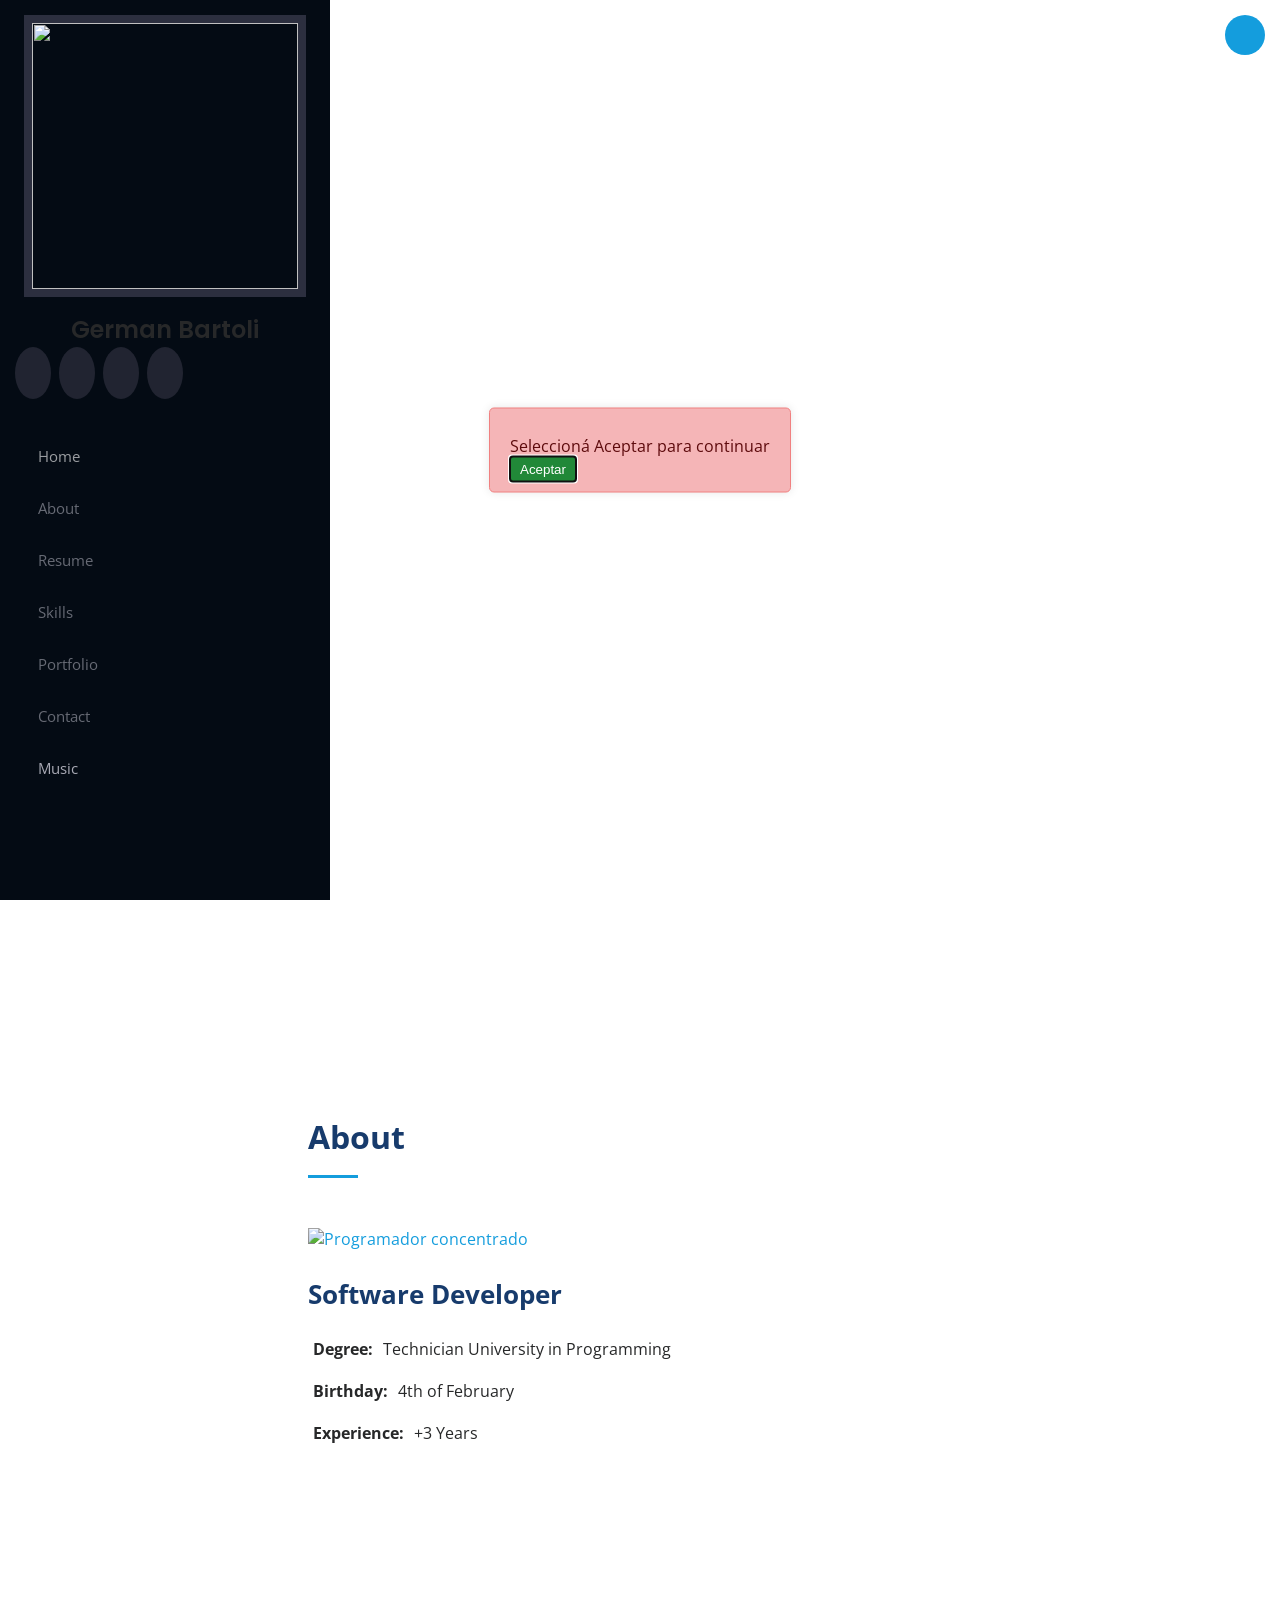
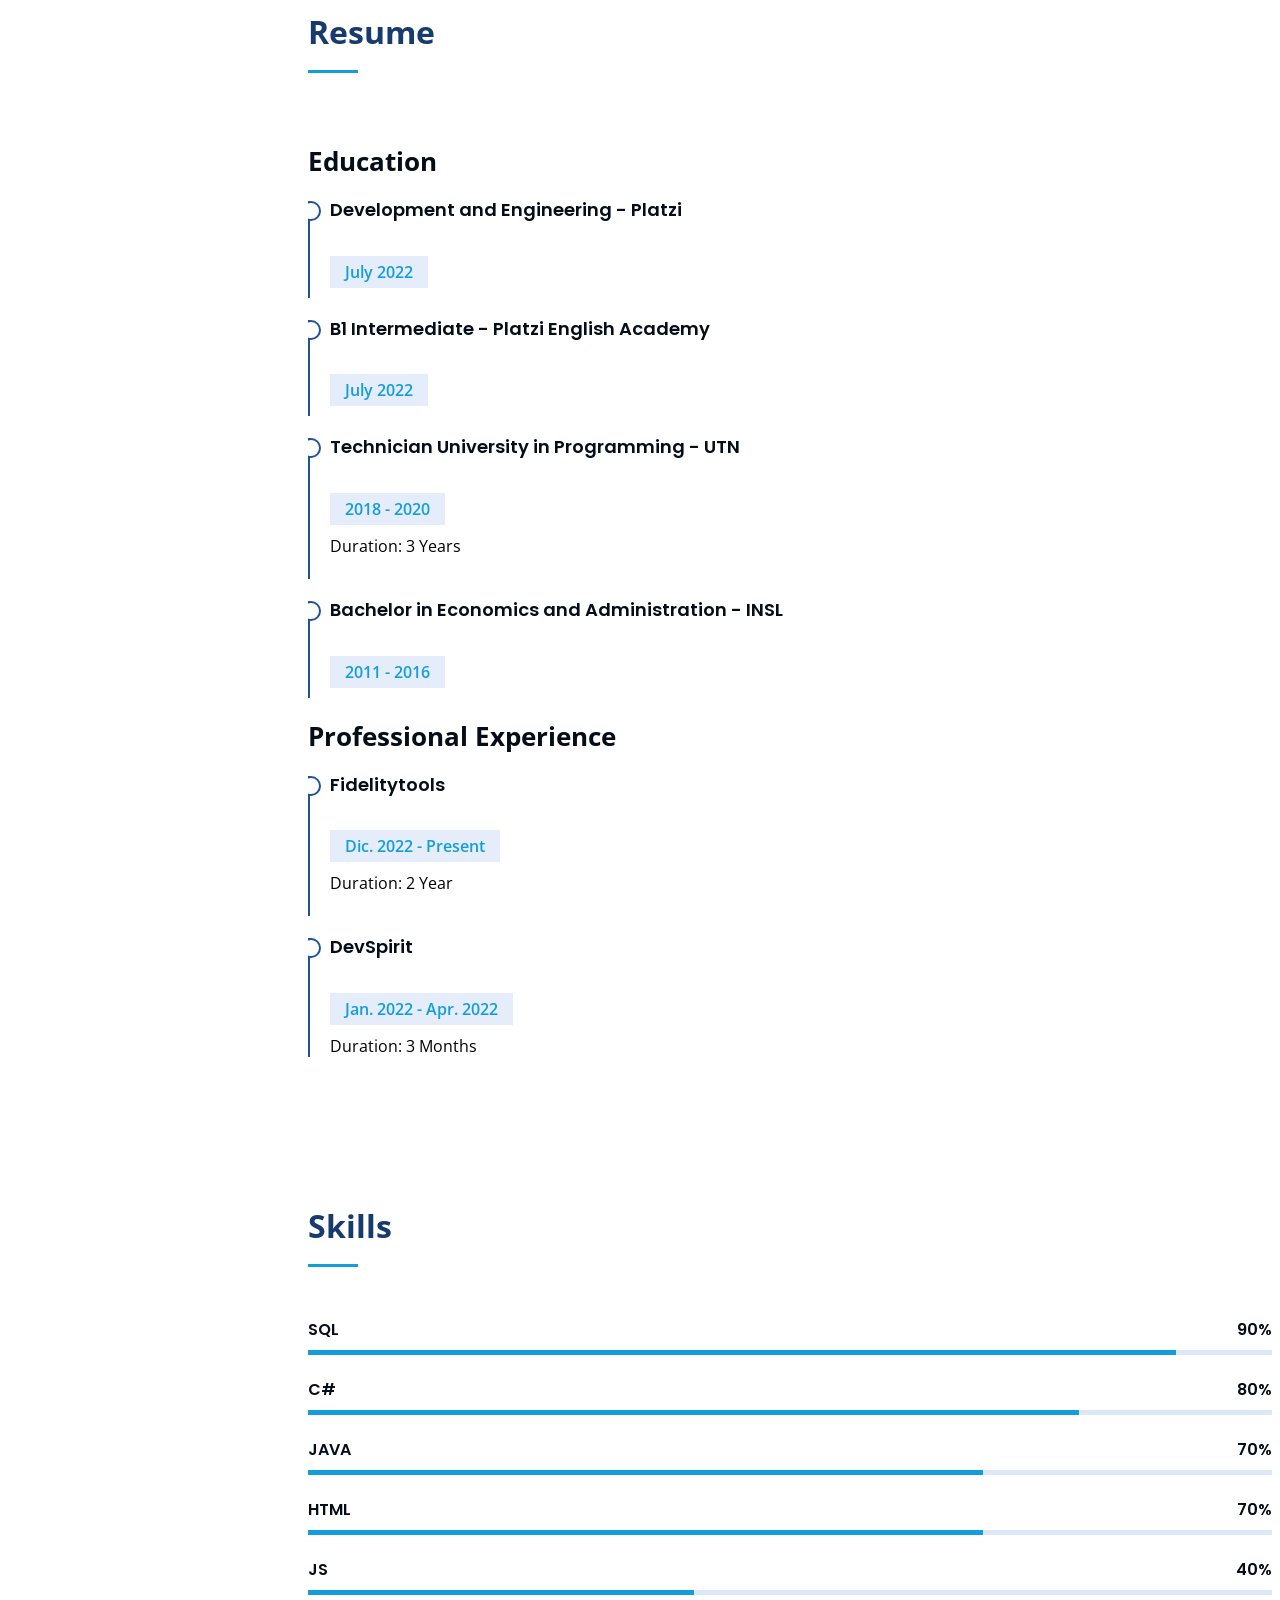
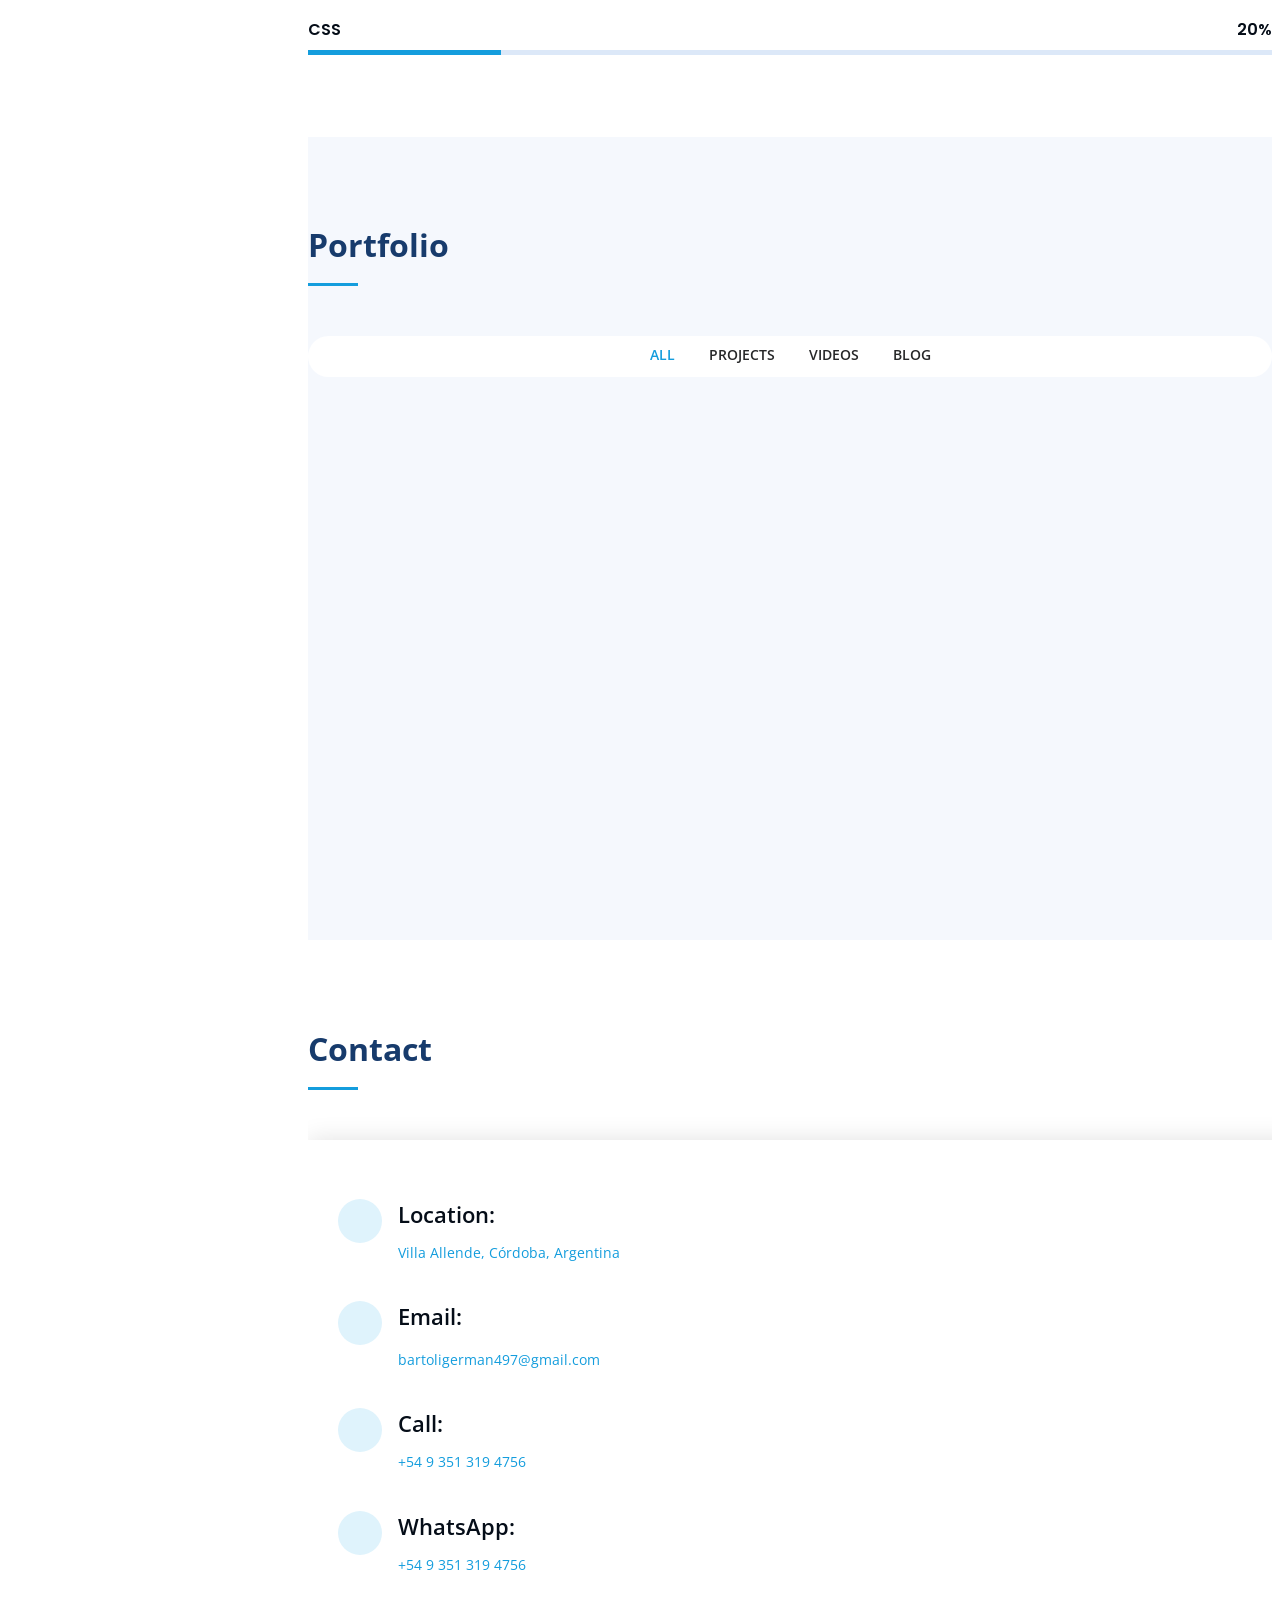
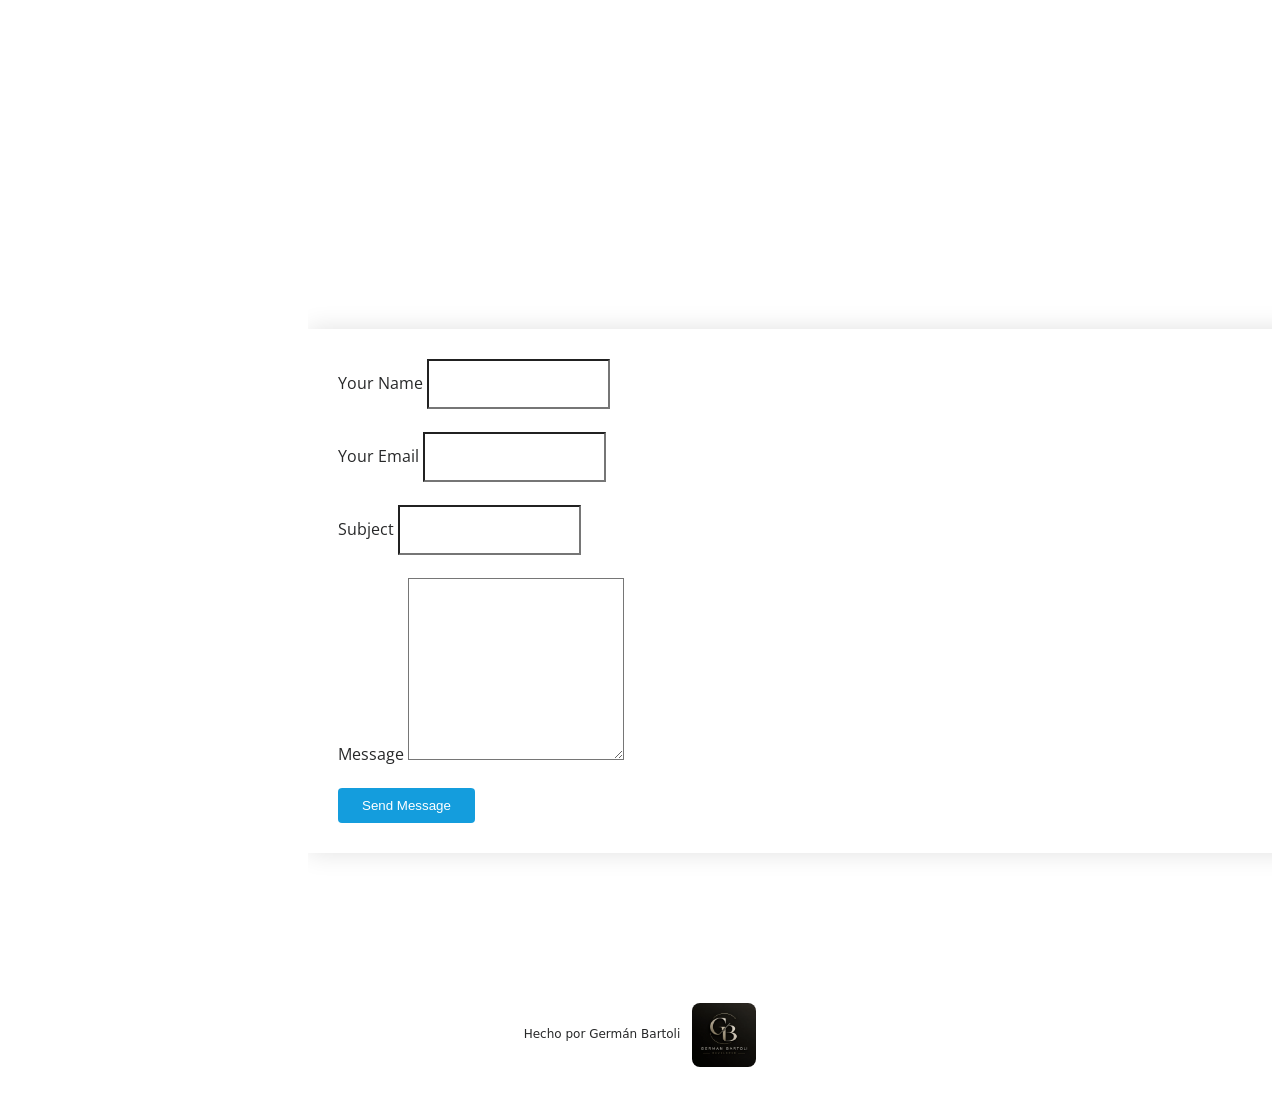
==== index.html @ c259af24 "Respetar las preferencias de movimiento y desplazamiento El sitio muestra la barra de desplazamiento" ====
<!DOCTYPE html>
<html lang="en">
<head>
    <meta charset="utf-8" />
    <meta content="width=device-width, initial-scale=1.0"
          name="viewport" />
    <meta name="google-site-verification" content="LY-jj97RTmJW7jWvf20JwODG_EwSUvy7kHyEUGobsPE" />

    <title>German Bartoli</title>
    <meta content=""
          name="description" />
    <meta content=""
          name="keywords" />

    <!-- Favicons -->
    <link href="assets/ico/favicon.ico"
          type="image/x-icon"
          rel="icon" />
    <!--<link
        href="assets/img/apple-touch-icon.png"
        rel="apple-touch-icon"
    />-->
    <!-- Google Fonts -->
    <link href="https://fonts.googleapis.com/css?family=Open+Sans:300,300i,400,400i,600,600i,700,700i|Raleway:300,300i,400,400i,500,500i,600,600i,700,700i|Poppins:300,300i,400,400i,500,500i,600,600i,700,700i"
          rel="stylesheet" />

    <!-- Vendor CSS Files -->
    <link href="assets/vendor/aos/aos.css"
          rel="stylesheet" />
    <link href="assets/vendor/bootstrap/css/bootstrap.min.css"
          rel="stylesheet" />
    <link href="assets/vendor/bootstrap-icons/bootstrap-icons.css"
          rel="stylesheet" />
    <link href="assets/vendor/boxicons/css/boxicons.min.css"
          rel="stylesheet" />
    <link href="assets/vendor/glightbox/css/glightbox.min.css"
          rel="stylesheet" />
    <link href="assets/vendor/swiper/swiper-bundle.min.css"
          rel="stylesheet" />

    <!-- Template Main CSS File -->
    <link href="assets/css/style.css"
          rel="stylesheet" />
    <link href="assets/css/myStyle.css" rel="stylesheet" />

    <!--
        =======================================================
        * Template Name: iPortfolio - v3.9.1
        * Template URL: https://bootstrapmade.com/iportfolio-bootstrap-portfolio-websites-template/
        * Author: BootstrapMade.com
        * License: https://bootstrapmade.com/license/
        ========================================================
    -->

    <!-- Template Main JS File -->
    <script src="assets/js/main.js" defer></script>
    <script defer src="assets/js/welcome-message.js" defer></script>
    <meta property="og:type" content="website" />
    <meta property="og:title" content="German Bartoli · Portfolio original" />
    <meta property="og:description" content="El recorrido y los primeros proyectos de desarrollo de German Bartoli." />
    <meta property="og:url" content="https://germanbartoli-portfolio-legacy.pages.dev/" />
    <meta property="og:image" content="https://germanbartoli-portfolio-legacy.pages.dev/assets/img/profile-img.jpg" />
    <meta property="og:image:alt" content="German Bartoli · Portfolio original" />
    <meta name="twitter:card" content="summary_large_image" />
    <meta name="twitter:title" content="German Bartoli · Portfolio original" />
    <meta name="twitter:description" content="El recorrido y los primeros proyectos de desarrollo de German Bartoli." />
    <meta name="twitter:image" content="https://germanbartoli-portfolio-legacy.pages.dev/assets/img/profile-img.jpg" />
    <meta name="twitter:image:alt" content="German Bartoli · Portfolio original" />
    <link rel="canonical" href="https://germanbartoli-portfolio-legacy.pages.dev/" />
  </head>

<body>
    <!-- ======= Mobile nav toggle button ======= -->
    <a class="salto-contenido" href="#main">Saltar al contenido</a>
    <button type="button" class="bi bi-list mobile-nav-toggle d-xl-none" aria-label="Men&#250; principal" aria-controls="header" aria-expanded="false"></button>

    <div id="mensaje" role="dialog" aria-modal="true" aria-labelledby="titulo-bienvenida">
        <p id="titulo-bienvenida">Seleccioná Aceptar para continuar</p>
        <button id="aceptarBtnBienvenida">Aceptar</button>
    </div>

    <!-- ======= Header ======= -->
    <header id="header">
        <div class="d-flex flex-column">
            <div class="profile">
                <img src="assets/img/profile-img.jpg"
                     alt=""
                     class="img-fluid rounded-circle"
                     style="
                        height: 266px;
                        width: 266px;" />
                <h1 class="text-light">German Bartoli</h1>
                <div class="social-links mt-3 text-center">
                    <a href="https://github.com/GermanBartoli"
                       class="linkedin"
                       target="_blank"
                       rel="noreferrer"
                       title="GitHub">
                        <i class="bx bxl-github"></i>
                    </a>
                    <a href="https://www.linkedin.com/in/germanbartoli/"
                       class="linkedin"
                       target="_blank"
                       rel="noreferrer"
                       title="LinkedIn">
                        <i class="bx bxl-linkedin"></i>
                    </a>
                    <!--
                    <a href="https://platzi.com/p/bartoligerman497/"
                       target="_blank"
                       rel="noreferrer"
                       title="Platzi">
                        <iconify-icon icon="simple-icons:platzi"></iconify-icon>
                    </a>
                    -->
                    <a href="https://wakatime.com/@GermanBartoli"
                       target="_blank"
                       rel="noreferrer"
                       title="WakaTime">
                        <iconify-icon icon="simple-icons:wakatime"></iconify-icon>
                    </a>
                    <a href="https://github.com/GermanBartoli/Portfolio"
                       target="_blank"
                       rel="noreferrer"
                       title="Proyecto en GitHub">
                        <iconify-icon icon="mdi:folder"></iconify-icon>
                    </a>
                    <!--
                        <a href="#" class="facebook"><i class="bx bxl-facebook"></i></a>
                        <a href="#" class="instagram"><i class="bx bxl-instagram"></i></a>
                        <a href="#" class="google-plus"><i class="bx bxl-skype"></i></a>
                    -->
                </div>
            </div>

            <nav id="navbar"
                 class="nav-menu navbar">
                <ul>
                    <li>
                        <a id="aHome"
                           href="#hero"
                           class="nav-link scrollto active disabled-link">
                            <i class="bx bx-home"></i> <span>Home</span>
                        </a>
                    </li>
                    <li>
                        <a id="aAbout"
                           href="#about"
                           class="nav-link scrollto disabled-link">
                            <i class="bx bx-user"></i> <span>About</span>
                        </a>
                    </li>
                    <li>
                        <a id="aResume"
                           href="#resume"
                           class="nav-link scrollto disabled-link">
                            <i class="bx bx-file-blank"></i> <span>Resume</span>
                        </a>
                    </li>
                    <li>
                        <a id="aSkills"
                           href="#skills"
                           class="nav-link scrollto disabled-link">
                            <i class="bx bx-dumbbell"></i> <span>Skills</span>
                        </a>
                    </li>
                    <li>
                        <a id="aPortfolio"
                           href="#portfolio"
                           class="nav-link scrollto disabled-link">
                            <i class="bx bx-book-content"></i> <span>Portfolio</span>
                        </a>
                    </li>
                    <!-- <li><a href="#services" class="nav-link scrollto"><i class="bx bx-server"></i> <span>Services</span></a></li> -->
                    <li>
                        <a id="aContact"
                           href="#contact"
                           class="nav-link scrollto disabled-link">
                            <i class="bx bx-envelope"></i> <span>Contact</span>
                        </a>
                    </li>
                    <li id="music-li">
                        <a href="#music"
                           class="nav-link scrollto">
                            <i class="bx bx-music"></i> <span>Music</span>
                        </a>
                    </li>
                </ul>
            </nav>
            <!-- .nav-menu -->
        </div>

        <div id="audio-player">
            <audio id="miaudio"
                   controls autoplay loop
                   style=" width: 250px; display: block; border-radius: 20px; margin: 0 auto; margin-top: 10px;">
                <source src="assets/mp3/Gymnopedie.mp3" type="audio/mp3">
            </audio>
            <button type="button" id="reproducirPausar" class='bx bx-play' style='font-size: 24px; color: #6f7180; margin-top: 10px; margin-left: 32px; cursor: pointer' title="Reproducir"></button>
            <button type="button" id="bajarVolumen" class='bx bx-volume-low' style='font-size: 24px; color: #6f7180; margin-top: 10px; cursor:pointer' title="Bajar Volumen"></button>
            <button type="button" id="subirVolumen" class='bx bx-volume-full' style="font-size: 24px; color: #6f7180; margin-top: 10px; cursor: pointer " title="Subir Volumen"></button>
            <button type="button" id="silenciar" class='bx bx-volume-mute' style="font-size: 24px; color: #6f7180; margin-top: 10px; cursor: pointer " title="Silenciar"></button>
            <button type="button" id="reiniciar" class='bx bx-repeat' style="font-size: 24px; color: #6f7180; margin-top: 10px; cursor: pointer " title="Reiniciar"></button>
            <button type="button" id="cancionAnterior" class='bx bx-skip-previous' style="font-size: 26px; color: #6f7180; margin-top: 10px; cursor: pointer " title="Canción Anterior"></button>
            <button type="button" id="cancionSiguiente" class='bx bx-skip-next' style="font-size: 26px; color: #6f7180; margin-top: 10px; cursor: pointer " title="Canción Siguiente"></button>
        </div>
        <br />
        <br />
    </header>
    <!-- End Header -->
    <!-- ======= Hero Section ======= -->
    <section id="hero"
             class="d-flex flex-column align-items-center">
        <!--<section id="hero" style="display: flex; flex-direction: column; justify-content: center; align-items: center;">-->
        <div class="hero-container"
             data-aos="fade-in"
             style="top:10%">
            <h1>German Bartoli</h1>
            <p>
                I'm
                <span class="typed"
                      data-typed-items="Software Developer, Full Stack Developer, Technician University, Platzi Student, English Student, Programmer"></span>
            </p>
        </div>
    </section>
    <!-- End Hero -->

    <main id="main" tabindex="-1">
        <!-- ======= About Section ======= -->
        <section id="about"
                 class="about">
            <div class="container">
                <div class="section-title">
                    <h2>About</h2>
                    <!-- <p></p> -->
                </div>

                <div class="row">
                    <div class="col-lg-4"
                         data-aos="fade-right">
                        <!-- src="assets/img/profile-img2.jpg" -->
                        <a href="https://giphy.com/gifs/dommespace-domme-space-programador-qgQUggAC3Pfv687qPC"
                           target="_blank"
                           rel="noopener">
                            <img src="https://media3.giphy.com/media/qgQUggAC3Pfv687qPC/giphy.gif?cid=790b7611146e83b3b49c21c0adfc89bb21a1b72eafe73727&rid=giphy.gif&ct=g"
                                 height="340"
                                 width="340"
                                 alt="Programador concentrado" />
                        </a>
                    </div>
                    <div class="col-lg-8 pt-4 pt-lg-0 content"
                         data-aos="fade-left">
                        <h3>Software Developer</h3>
                        <!-- <p class="fst-italic"></p> -->
                        <div class="row">
                            <div class="col-lg-6">
                                <ul>
                                    <li><i class="bi bi-chevron-right"></i> <strong>Degree:</strong> <span>Technician University in Programming</span></li>
                                    <li><i class="bi bi-chevron-right"></i> <strong>Birthday:</strong> <span>4th of February</span></li>
                                    <li><i class="bi bi-chevron-right"></i> <strong>Experience:</strong> <span>+3 Years</span></li>
                                    <!-- <li><i class="bi bi-chevron-right"></i> <strong>Website:</strong> <span>www.example.com</span></li> -->
                                    <!-- <li><i class="bi bi-chevron-right"></i> <strong>Phone:</strong> <span>+54 9 351 319 4756</span></li>
                                    <li><i class="bi bi-chevron-right"></i> <strong>City:</strong> <span>Villa Allende, Córdoba, Argentina</span></li> -->
                                </ul>
                            </div>
                            <div class="col-lg-6">
                                <ul>
                                    <!-- <li><i class="bi bi-chevron-right"></i> <strong>Age:</strong> <span>23</span></li>
                                    <li><i class="bi bi-chevron-right"></i> <strong>Degree:</strong> <span>Technician University in Programming</span></li>
                                    <li><i class="bi bi-chevron-right"></i> <strong>Email:</strong> <span>bartoligerman497@gmail.com</span></li> -->
                                    <!-- <li><i class="bi bi-chevron-right"></i> <strong>Freelance:</strong> <span>Available</span></li> -->
                                </ul>
                            </div>
                        </div>
                        <!-- <p> </p> -->
                    </div>
                </div>
            </div>
        </section>
        <!-- End About Section -->
        <!-- ======= Resume Section ======= -->
        <section id="resume"
                 class="resume">
            <div class="container">
                <div class="section-title">
                    <h2>Resume</h2>
                    <!-- <p></p> -->
                </div>

                <div class="row">
                    <div class="col-lg-6"
                         data-aos="fade-up">
                        <!-- <h3 class="resume-title">Sumary</h3>
                        <div class="resume-item pb-0">
                            <h4>German Bartoli</h4>
                            <p>
                                <em>Innovative and deadline-driven Graphic Designer with 3+ years of experience designing and developing user-centered digital/print marketing material from initial concept to final, polished deliverable.</em>
                            </p>
                            <ul>
                                <li>bartoligerman497@gmail.com</li>
                                <li>+54 9 351 319 4756</li>
                                <li>Villa Allende, Córdoba, Argentina</li>
                            </ul>
                        </div> -->

                        <h3 class="resume-title">Education</h3>
                        <a href="https://platzi.com/p/germanbartoli/"
                           title="Platzi"
                           target="_blank"
                           rel="noopener">
                            <div class="resume-item">
                                <h4>Development and Engineering - Platzi</h4>
                                <h5>July 2022</h5>
                                <!-- <p></p> -->
                            </div>
                        </a>
                        <a href="https://platzi.com/p/germanbartoli/"
                           title="Platzi"
                           target="_blank"
                           rel="noopener">
                            <div class="resume-item">
                                <h4>B1 Intermediate - Platzi English Academy</h4>
                                <h5>July 2022</h5>
                                <!-- <p></p> -->
                            </div>
                        </a>
                        <a href="https://www.frc.utn.edu.ar/"
                           title="TUP UTN"
                           target="_blank"
                           rel="noopener">
                            <div class="resume-item">
                                <h4>Technician University in Programming - UTN</h4>
                                <h5>2018 - 2020</h5> <br />
                                <span style="color: black;">Duration: 3 Years</span><br /><br />
                                <!-- <p>
                                    <em>Rochester Institute of Technology, Rochester, NY</em>
                                </p>
                                <p> </p> -->
                            </div>
                        </a>
                        <a href="https://institutolourdes.edu.ar/"
                           title="INSL"
                           target="_blank"
                           rel="noopener">
                            <div class="resume-item">
                                <h4>Bachelor in Economics and Administration - INSL</h4>
                                <h5>2011 - 2016</h5>
                                <!-- <p>
                                <em>Rochester Institute of Technology, Rochester, NY</em>
                                </p>
                                <p> </p> -->
                            </div>
                        </a>
                    </div>
                    <div class="col-lg-6"
                         data-aos="fade-up"
                         data-aos-delay="100">
                        <h3 class="resume-title">Professional Experience</h3>
                        <a href="http://www.fidelitytools.com/"
                           title="Fidelitytools"
                           target="_blank"
                           rel="noopener">
                            <div class="resume-item">
                                <h4>Fidelitytools</h4>
                                <h5>Dic. 2022 - Present</h5><br />
                                <span style="color: black;">Duration: 2 Year</span><br /><br />
                                <!-- <p><em>Experion, New York, NY </em></p>
                                <ul>
                                    <li>Lead in the design, development, and implementation of the graphic, layout, and production communication materials</li>
                                    <li>Delegate tasks to the 7 members of the design team and provide counsel on all aspects of the project. </li>
                                    <li>Supervise the assessment of all graphic materials in order to ensure quality and accuracy of the design</li>
                                    <li>Oversee the efficient use of production project budgets ranging from $2,000 - $25,000</li>
                                </ul> -->
                            </div>
                        </a>
                        <a href="https://devspirit.net/"
                           title="DevSpirit"
                           target="_blank"
                           rel="noopener">
                            <div class="resume-item">
                                <h4>DevSpirit</h4>
                                <h5>Jan. 2022 - Apr. 2022</h5> <br />
                                <span style="color: black;">Duration: 3 Months</span>
                                <!-- <p><em>Experion, New York, NY </em></p>
                                <ul>
                                    <li>Lead in the design, development, and implementation of the graphic, layout, and production communication materials</li>
                                    <li>Delegate tasks to the 7 members of the design team and provide counsel on all aspects of the project. </li>
                                    <li>Supervise the assessment of all graphic materials in order to ensure quality and accuracy of the design</li>
                                    <li>Oversee the efficient use of production project budgets ranging from $2,000 - $25,000</li>
                                </ul> -->
                            </div>
                        </a>
                        <!-- <div class="resume-item">
                        <h4>Graphic design specialist</h4>
                        <h5>2017 - 2018</h5>
                        <p><em>Stepping Stone Advertising, New York, NY</em></p>
                        <ul>
                            <li>Developed numerous marketing programs (logos, brochures,infographics, presentations, and advertisements).</li>
                            <li>Managed up to 5 projects or tasks at a given time while under pressure</li>
                            <li>Recommended and consulted with clients on the most appropriate graphic design</li>
                            <li>Created 4+ design presentations and proposals a month for clients and account managers</li>
                        </ul>
                        </div> -->
                    </div>
                </div>
            </div>
        </section>
        <!-- End Resume Section -->
        <!-- ======= Skills Section ======= -->
        <section id="skills"
                 class="skills <!--section-bg-->">
                 <div class="container">
                    <div class="section-title">
                        <h2>Skills</h2>
                    </div>
                
                    <div class="row skills-content">
                        <div class="col-lg-6" data-aos="fade-up">
                            <div class="progress">
                                <label class="skill" for="nivel-sql">SQL <i class="val" aria-hidden="true">90%</i></label>
                                <meter id="nivel-sql" min="0" max="100" value="90">90%</meter>
                            </div>
                
                            <div class="progress">
                                <label class="skill" for="nivel-csharp">C# <i class="val" aria-hidden="true">80%</i></label>
                                <meter id="nivel-csharp" min="0" max="100" value="80">80%</meter>
                            </div>
                
                            <div class="progress">
                                <label class="skill" for="nivel-java">Java <i class="val" aria-hidden="true">70%</i></label>
                                <meter id="nivel-java" min="0" max="100" value="70">70%</meter>
                            </div>
                        </div>
                
                        <div class="col-lg-6" data-aos="fade-up" data-aos-delay="100">
                            <div class="progress">
                                <label class="skill" for="nivel-html">HTML <i class="val" aria-hidden="true">70%</i></label>
                                <meter id="nivel-html" min="0" max="100" value="70">70%</meter>
                            </div>
                
                            <div class="progress">
                                <label class="skill" for="nivel-javascript">JS <i class="val" aria-hidden="true">40%</i></label>
                                <meter id="nivel-javascript" min="0" max="100" value="40">40%</meter>
                            </div>
                
                            <div class="progress">
                                <label class="skill" for="nivel-css">CSS <i class="val" aria-hidden="true">20%</i></label>
                                <meter id="nivel-css" min="0" max="100" value="20">20%</meter>
                            </div>
                        </div>
                    </div>
                </div>                
        </section>
        <!-- End Skills Section -->
        <!-- ======= Portfolio Section ======= -->
        <section id="portfolio"
                 class="portfolio section-bg">
            <div class="container">
                <div class="section-title">
                    <h2>Portfolio</h2>
                    <!-- <p></p> -->
                </div>

                <div class="row"
                     data-aos="fade-up">
                    <div class="col-lg-12 d-flex justify-content-center">
                        <ul id="portfolio-flters">
                            <li data-filter="*"
                                class="filter-active">
                                All
                            </li>
                            <li data-filter=".filter-app">Projects</li>
                            <li data-filter=".filter-Videos">Videos</li>
                            <li data-filter=".filter-web">Blog</li>
                        </ul>
                    </div>
                </div>

                <div class="row portfolio-container"
                     data-aos="fade-up"
                     data-aos-delay="100">

                    <div class="col-lg-4 col-md-6 portfolio-item filter-Videos filter-app">
                        <div class="portfolio-wrap">
                            <img src="assets/img/portfolio/adapter.jpeg"
                                 class="img-fluid"
                                 alt="" />
                            <div class="portfolio-links">
                                <a href="https://www.youtube.com/watch?v=N5lNz-4JgM0"
                                   title="Video"
                                   target="_blank"
                                   rel="noreferrer">
                                    <i class="bx bxl-youtube"></i>
                                </a>
                                <a href="https://github.com/GermanBartoli/SqlBulkCopy-Adapter-CSharp"
                                   title="GitHub Project - SQLBulkCopy Adapter CSharp"
                                   target="_blank"
                                   rel="noreferrer">
                                    <i class="bx bxl-github"></i>
                                </a>
                            </div>
                        </div>
                    </div>

                    <div class="col-lg-4 col-md-6 portfolio-item filter-Videos">
                        <div class="portfolio-wrap">
                            <img src="assets/img/portfolio/Optimizar-Internet.jpg"
                                 class="img-fluid"
                                 alt="" />
                            <div class="portfolio-links">
                                <a href="https://www.youtube.com/watch?v=70DKH_uk7AQ"
                                   title="Video Oprimizar Internet 2024"
                                   target="_blank"
                                   rel="noreferrer">
                                    <i class="bx bxl-youtube"></i>
                                </a>
                            </div>
                        </div>
                    </div>

                    <div class="col-lg-4 col-md-6 portfolio-item filter-app">
                        <div class="portfolio-wrap">
                            <img src="assets/img/portfolio/Introduction-MySQL-Platzi.jpg"
                                 class="img-fluid"
                                 alt="" />
                            <div class="portfolio-links">
                                <!-- <a
                                href="assets/img/portfolio/portfolio-1.jpg"
                                data-gallery="portfolioGallery" class="portfolio-lightbox"
                                title="App 1">
                                <i class="bx bx-plus"></i>
                                </a> -->
                                <a href="https://github.com/GermanBartoli/Library-CSharp-MySQL"
                                   title="GitHub Project - Library CSharp MySQL"
                                   target="_blank"
                                   rel="noreferrer">
                                    <i class="bx bxl-github"></i>
                                </a>
                            </div>
                        </div>
                    </div>

                    <div class="col-lg-4 col-md-6 portfolio-item filter-app">
                        <div class="portfolio-wrap">
                            <img src="assets/img/portfolio/Academic-System-DevSpirit.jpg"
                                 class="img-fluid"
                                 alt="" />
                            <div class="portfolio-links">
                                <a href="https://github.com/GermanBartoli/Academic-System-DevSpirit"
                                   title="GitHub Project - Academic System DevSpirit"
                                   target="_blank"
                                   rel="noopener">
                                    <i class="bx bxl-github"></i>
                                </a>
                                <a href="https://sistemasisi.com/"
                                   title="Website Sistemasisi"
                                   target="_blank"
                                   rel="noreferrer">
                                    <i class="bx bx-link"></i>
                                </a>
                            </div>
                        </div>
                    </div>

                    <div class="col-lg-4 col-md-6 portfolio-item filter-app">
                        <div class="portfolio-wrap">
                            <img src="assets/img/portfolio/Bootstrap4-Course-Platzi.png"
                                 class="img-fluid"
                                 alt="" />
                            <div class="portfolio-links">
                                <a href="https://github.com/GermanBartoli/Bootstrap4-Course-Platzi"
                                   title="GitHub Project - Boostrap4 Course Platzi"
                                   target="_blank"
                                   rel="noopener">
                                    <i class="bx bxl-github"></i>
                                </a>
                                <a href="https://germanbartoli.github.io/Bootstrap4-Course-Platzi/"
                                   title="Web Site - Boostrap4 Course Platzi"
                                   target="_blank"
                                   rel="noreferrer">
                                    <i class="bx bx-link"></i>
                                </a>
                            </div>
                        </div>
                    </div>

                    <div class="col-lg-4 col-md-6 portfolio-item filter-app">
                        <div class="portfolio-wrap">
                            <img src="assets/img/portfolio/Final-Project-TUP-UTN.png"
                                 class="img-fluid"
                                 alt="" />
                            <div class="portfolio-links">
                                <a href="https://github.com/GermanBartoli/Final-Project-TUP-UTN"
                                   title="GitHub Project - Final Project TUP UTN"
                                   target="_blank"
                                   rel="noopener">
                                    <i class="bx bxl-github"></i>
                                </a>
                            </div>
                        </div>
                    </div>

                    <div class="col-lg-4 col-md-6 portfolio-item filter-app">
                        <div class="portfolio-wrap">
                            <img src="assets/img/portfolio/Bitsion-Fictitious-SA.png"
                                 class="img-fluid"
                                 alt="" />
                            <div class="portfolio-links">
                                <a href="https://github.com/GermanBartoli/Bitsion-Fictitious-SA"
                                   title="GitHub Project - Fictitious Company SA"
                                   target="_blank"
                                   rel="noopener">
                                    <i class="bx bxl-github"></i>
                                </a>
                            </div>
                        </div>
                    </div>

                    <div class="col-lg-4 col-md-6 portfolio-item filter-app">
                        <div class="portfolio-wrap">
                            <img src="assets/img/portfolio/UTN-Academy.png"
                                 class="img-fluid"
                                 alt="" />
                            <div class="portfolio-links">
                                <a href="https://github.com/GermanBartoli/UTN-Academy"
                                   title="GitHub Project - UTN Academy"
                                   target="_blank"
                                   rel="noopener">
                                    <i class="bx bxl-github"></i>
                                </a>
                            </div>
                        </div>
                    </div>

                    <div class="col-lg-4 col-md-6 portfolio-item filter-app">
                        <div class="portfolio-wrap">
                            <img src="assets/img/portfolio/image18.png"
                                 class="img-fluid"
                                 alt="" />
                            <div class="portfolio-links">
                                <a href="https://github.com/GermanBartoli/Da-Vinci-Code-Manager"
                                   title="GitHub Project Da Vinci Code Manager Museum"
                                   target="_blank"
                                   rel="noopener">
                                    <i class="bx bxl-github"></i>
                                </a>
                            </div>
                        </div>
                    </div>
                </div>
            </div>
        </section>
        <!-- End Portfolio Section -->
        <!-- ======= Contact Section ======= -->
        <section id="contact"
                 class="contact">
            <div class="container">
                <div class="section-title">
                    <h2>Contact</h2>
                    <!-- <p> </p> -->
                </div>

                <div class="row"
                     data-aos="fade-in">
                    <div class="col-lg-5 d-flex align-items-stretch">
                        <div class="info">
                            <div class="address">
                                <a href="https://goo.gl/maps/ZxQnZ2Hue5eSeNzd9"
                                   target="_blank"
                                   rel="noopener">
                                    <i class="bi bi-geo-alt"></i>
                                    <h4>Location:</h4>
                                </a>
                                <p>
                                    <a href="https://goo.gl/maps/ZxQnZ2Hue5eSeNzd9"
                                       target="_blank"
                                       rel="noopener">
                                        Villa Allende, Córdoba, Argentina
                                    </a>
                                </p>
                            </div>

                            <div class="email">
                                <a href="mailto:bartoligerman497@gmail.com?Subject=Hola%20German!"
                                   target="_blank"
                                   rel="noopener">
                                    <i class="bi bi-envelope"></i>
                                    <h4>Email:</h4>
                                </a>
                                <p>
                                    <a href="mailto:bartoligerman497@gmail.com?Subject=Hola%20German!"
                                       target="_blank"
                                       rel="noopener">
                                        bartoligerman497@gmail.com
                                    </a>
                                </p>
                            </div>

                            <div class="phone">
                                <a href="tel:+5493513194756"
                                   target="_blank"
                                   rel="noopener"
                                   title="celular">
                                    <i class="bi bi-phone"></i>
                                </a>
                                <a href="tel:+5493513194756"
                                   target="_blank"
                                   rel="noopener"
                                   title="celular">
                                    <h4>Call:</h4>
                                </a>
                                <p>
                                    <a href="tel:+5493513194756"
                                       target="_blank"
                                       rel="noopener"
                                       title="celular">
                                        +54 9 351 319 4756
                                    </a>
                                </p>
                            </div>

                            <div class="phone">
                                <a href="https://wa.me/543513194756?text=Hola%20German!"
                                   target="_blank"
                                   rel="noopener"
                                   title="Enviar un mensaje a Germán por WhatsApp">
                                    <i class="bi bi-whatsapp"></i>
                                </a>
                                <a href="https://wa.me/543513194756?text=Hola%20German!"
                                   target="_blank"
                                   rel="noopener"
                                   title="Enviar un mensaje a Germán por WhatsApp">
                                    <h4>WhatsApp:</h4>
                                </a>
                                <p>
                                    <a href="https://wa.me/543513194756?text=Hola%20German!"
                                       target="_blank"
                                       rel="noopener"
                                       title="Enviar un mensaje a Germán por WhatsApp">
                                        +54 9 351 319 4756
                                    </a>
                                </p>
                            </div>

                            <iframe src="https://www.google.com/maps/embed?pb=!1m18!1m12!1m3!1d54553.44793491027!2d-64.34926431035522!3d-31.287420620377866!2m3!1f0!2f0!3f0!3m2!1i1024!2i768!4f13.1!3m3!1m2!1s0x94329d056aa66e5f%3A0x2cd58396ed99410e!2sVilla%20Allende%2C%20Cordoba%2C%20Argentina!5e0!3m2!1sen!2sus!4v1670172479688!5m2!1sen!2sus" 
                                    frameborder="0" 
                                    id="iframeGoogleMaps"
                                    style="border: 0; width: 100%; height: 290px" 
                                    loading="lazy" 
                                    referrerpolicy="no-referrer-when-downgrade" 
                                    allowfullscreen 
                                    title="Mapa de Villa Allende, Córdoba">
                            </iframe>
                            
                        </div>
                    </div>

                    <div class="col-lg-7 mt-5 mt-lg-0 d-flex align-items-stretch">
                        <form action="forms/contact.php"
                              method="post"
                              class="php-email-form">
                            <div class="row">
                                <div class="form-group col-md-6">
                                    <label for="name">Your Name</label>
                                    <input type="text"
                                           name="name"
                                           class="form-control"
                                           id="name"
                                           autocomplete="username"
                                           required />
                                </div>
                                <div class="form-group col-md-6">
                                    <label for="email">Your Email</label>
                                    <input type="email"
                                           class="form-control"
                                           name="email"
                                           id="email"
                                           autocomplete="email"
                                           required />
                                </div>
                            </div>
                            <div class="form-group">
                                <label for="subject">Subject</label>
                                <input type="text"
                                        class="form-control"
                                        name="subject"
                                        id="subject"
                                        required />
                            </div>
                            <div class="form-group">
                                <label for="message">Message</label>
                                <textarea id="message"
                                        class="form-control"
                                        name="message"
                                        rows="10"
                                        required></textarea>
                            </div>
                            <div class="my-3">
                                <div class="loading">Loading</div>
                                <div class="error-message"></div>
                                <div class="sent-message">Your message has been sent. Thank you!</div>
                            </div>
                            <div class="text-center"><button type="submit">Send Message</button></div>
                        </form>
                    </div>
                </div>
            </div>
        </section>
        <!-- End Contact Section -->
    </main>
    <!-- End #main -->
    <!-- ======= Footer ======= -->
    <!--<footer id="footer">
        <div class="container">
            <div class="copyright">
                &copy; Copyright <strong><span>iPortfolio</span></strong>
            </div>
            <div class="credits">-->
    <!-- All the links in the footer should remain intact. -->
    <!-- You can delete the links only if you purchased the pro version. -->
    <!-- Licensing information: https://bootstrapmade.com/license/ -->
    <!-- Purchase the pro version with working PHP/AJAX contact form: https://bootstrapmade.com/iportfolio-bootstrap-portfolio-websites-template/ -->
    <!--Designed by <a href="https://bootstrapmade.com/">BootstrapMade</a>
            </div>
        </div>
    </footer>-->
    <!-- End  Footer -->

    <a href="#"
       class="back-to-top d-flex align-items-center justify-content-center"
       title="Volver al inicio"
       aria-label="Volver al inicio">
        <i class="bi bi-arrow-up-short"></i>
    </a>

    <!-- Vendor JS Files -->
    <script src="assets/vendor/purecounter/purecounter_vanilla.js"></script>
    <script src="assets/vendor/aos/aos.js"></script>
    <script src="assets/vendor/bootstrap/js/bootstrap.bundle.min.js"></script>
    <script src="assets/vendor/glightbox/js/glightbox.min.js"></script>
    <script src="assets/vendor/isotope-layout/isotope.pkgd.min.js"></script>
    <script src="assets/vendor/swiper/swiper-bundle.min.js"></script>
    <script src="assets/vendor/typed.js/typed.min.js"></script>
    <script src="assets/vendor/php-email-form/validate.js"></script>

    <script src="https://code.iconify.design/iconify-icon/1.0.2/iconify-icon.min.js"></script>


<div class="gb-credit" style="clear:both;display:flex;justify-content:center;padding:20px;box-sizing:border-box;font:12px/1.4 system-ui,sans-serif"><a href="https://germanbartoli.pages.dev/" target="_blank" rel="noopener noreferrer" style="display:inline-flex;align-items:center;gap:12px;color:inherit;text-decoration:none" aria-label="Hecho por Germán Bartoli · Abrir portfolio"><span>Hecho por Germán Bartoli</span><img src="./german-bartoli.webp" alt="German Bartoli — Developer" width="64" height="64" style="width:64px;height:64px;object-fit:contain;border-radius:8px" /></a></div>
</body>
</html>

<script>
    function disableScroll() {
        document.body.classList.add("remove-scrolling");
    }

    function enableScroll() {
        document.body.classList.remove("remove-scrolling");
    }

    var mensaje = document.getElementById('mensaje');

    // Mostrar el mensaje cambiando su estilo de display
    mensaje.style.display = 'block';

    // Vars

    const reproducirPausar = document.getElementById('reproducirPausar');
    const bajarVolumen = document.getElementById('bajarVolumen');
    const subirVolumen = document.getElementById('subirVolumen');
    const silenciar = document.getElementById('silenciar');
    const reiniciar = document.getElementById('reiniciar');

    var audioPausado = false;

    var audio;

    //window.addEventListener("beforeunload", function (event) {
    //    event.preventDefault();
    //    event.returnValue = ''; // Mensaje personalizado no funciona en todos los navegadores.
    //    setTimeout(() => {
    //        console.log("Han pasado 2 segundos.");
    //    }, 2000);
    //});

    //document.addEventListener("visibilitychange", function () {
    //    if (document.visibilityState === 'hidden') {
    //        alert("¿Seguro que quieres salir?");
    //    }
    //});

    window.addEventListener('pageshow', function(event) {
        if (event.persisted) {
            // La página se cargó desde la caché
            audio.play(); // o el estado que necesites
            //messageElement.textContent = "Mensaje principal";
        }
        audio.play(); // o el estado que necesites

    });

    window.onload = function () {
        window.scrollTo(0, 0);
    };

    document.addEventListener('DOMContentLoaded', function () {
        disableScroll();
        disableFocus();
        document.getElementById("aceptarBtnBienvenida").focus();

        document.getElementById("aceptarBtnBienvenida").addEventListener('click', aceptarBtnBienvenida);

        var audioPlayer = document.getElementById('audio-player');
        //audioPlayer.style.display = 'none'; // Ocultar el reproductor de audio al cargar el DOM

        var elementosHijos = audioPlayer.querySelectorAll('*'); // Seleccionar todos los elementos hijos

        elementosHijos.forEach(function (elemento) {
            elemento.style.pointerEvents = 'none'; // Deshabilitar elementos hijos
        });

        audio = document.getElementById("miaudio");

        audio.volume = 0.60;

        if (audio.paused) {
            reproducirPausar.title = "Reproducir"
            //reproducirPausar.src = "https://cdn-icons-png.flaticon.com/512/8104/8104431.png"
            reproducirPausar.classList.remove('bx-pause')
            reproducirPausar.classList.add('bx-play')
        } else {
            reproducirPausar.title = "Pausar"
            //reproducirPausar.src = "https://cdn-icons-png.flaticon.com/512/8104/8104379.png"
            reproducirPausar.classList.add('bx-pause')
            reproducirPausar.classList.remove('bx-play')
        }

        document.addEventListener('click', musicPlay);

        function musicPlay(event) {
            if (audio.paused) {
                if (event.target.id === 'reproducirPausar') {
                    // No hacer nada si el clic fue en el botón de reproducirPausar
                    return;
                }
                if (event.target.id === 'bajarVolumen') {
                    // No hacer nada si el clic fue en el botón de bajarVolumen
                    return;
                }
                if (event.target.id === 'subirVolumen') {
                    // No hacer nada si el clic fue en el botón de subir volumen
                    return;
                }
                if (event.target.id === 'silenciar') {
                    // No hacer nada si el clic fue en el botón de silenciar
                    return;
                }
                if (event.target.id === 'reiniciar') {
                    // No hacer nada si el clic fue en el botón de reiniciar
                    return;
                }

                audio.play();
                reproducirPausar.title = "Pausar"
                //reproducirPausar.src = "https://cdn-icons-png.flaticon.com/512/8104/8104379.png"
                reproducirPausar.classList.add('bx-pause')
                reproducirPausar.classList.remove('bx-play')

                document.removeEventListener('click', musicPlay);
            }
        }

        audio.addEventListener('pause', function () {
            reproducirPausar.title = "Reproducir"
            //reproducirPausar.src = "https://cdn-icons-png.flaticon.com/512/8104/8104431.png"
            reproducirPausar.classList.remove('bx-pause')
            reproducirPausar.classList.add('bx-play')
        });

        audio.addEventListener('play', function () {
            reproducirPausar.title = "Pausar"
            //reproducirPausar.src = "https://cdn-icons-png.flaticon.com/512/8104/8104379.png"
            reproducirPausar.classList.add('bx-pause')
            reproducirPausar.classList.remove('bx-play')
        });

        reproducirPausar.addEventListener('click', function () {
            if (audio.paused) {
                audio.play();
                reproducirPausar.title = "Pausar"
                //reproducirPausar.src = "https://cdn-icons-png.flaticon.com/512/8104/8104379.png"
                reproducirPausar.classList.add('bx-pause')
                reproducirPausar.classList.remove('bx-play')
            } else {
                audio.pause();
                reproducirPausar.title = "Reproducir"
                //reproducirPausar.src = "https://cdn-icons-png.flaticon.com/512/8104/8104431.png"
                reproducirPausar.classList.remove('bx-pause')
                reproducirPausar.classList.add('bx-play')
                audioPausado = true;
            }
        });

        document.getElementById('subirVolumen').addEventListener('click', function () {
            SubirVolumen(audio);
        });

        document.getElementById('bajarVolumen').addEventListener('click', function () {
            BajarVolumen(audio);
        });

        function SubirVolumen(audioElement) {
            if (!audio.muted) {
                if (audioElement.volume < 1.0 && audioElement.volume <= 0.90) {
                    audioElement.volume += 0.10;
                } else {
                    audioElement.volume = 1;
                }
            }
        }

        function BajarVolumen(audioElement) {
            if (!audio.muted) {
                if (0.0 < audioElement.volume && audioElement.volume >= 0.10) {
                    audioElement.volume -= 0.10;
                } else {
                    audioElement.volume = 0;
                }
            }
        }

        document.getElementById('silenciar').addEventListener('click', function () {
            Silenciar(audio);
        });

        function Silenciar(audioElement) {
            if (audio.muted) {
                // Si el audio está silenciado, desmutea
                audio.muted = false;
                //silenciar.src = "https://cdn-icons-png.flaticon.com/512/8104/8104493.png"
                silenciar.classList.remove("bxs-volume-mute");
                silenciar.classList.add("bx-volume-mute");

            } else {
                // Si el audio no está silenciado, mutea
                audio.muted = true;
                //silenciar.src = "https://cdn-icons-png.flaticon.com/512/8104/8104282.png"
                silenciar.classList.remove("bx-volume-mute");
                silenciar.classList.add("bxs-volume-mute");

            }
        }

        document.getElementById('reiniciar').addEventListener('click', function () {
            Reiniciar(audio);
        });

        function Reiniciar(audioElement) {
            audioElement.currentTime = 0; // Esto establece la posición de reproducción en 0 segundos
        }

        // Cambiar de canción
        // Lista de canciones
        const canciones = [
            "assets/mp3/Gymnopedie.mp3",
            "assets/mp3/Sweden.mp3",
            // Agrega más canciones según sea necesario
        ];

        let cancionActual = 0; // Índice de la canción actual

        // Función para cambiar a la canción anterior
        document.getElementById("cancionAnterior").addEventListener("click", function () {
            cancionActual = (cancionActual - 1 + canciones.length) % canciones.length;
            cambiarCancion();
        });

        // Función para cambiar a la canción siguiente
        document.getElementById("cancionSiguiente").addEventListener("click", function () {
            cancionActual = (cancionActual + 1) % canciones.length;
            cambiarCancion();
        });

        // Función para cambiar la fuente de la canción actual
        function cambiarCancion() {
            const audio = document.getElementById("miaudio");
            audio.src = canciones[cancionActual];
            audio.load(); // Carga la nueva canción
            audio.play(); // Reproduce la nueva canción automáticamente
        }
    });

    document.getElementById('music-li').addEventListener('click', function (event) {
        event.preventDefault(); // Evita que el enlace se comporte normalmente

        var audioPlayer = document.getElementById('audio-player');
        var elementosHijos = audioPlayer.querySelectorAll('*'); // Seleccionar todos los elementos hijos

        if (audioPlayer.classList.contains('show')) {
            audioPlayer.classList.remove('show'); // Si está visible, lo oculta
            elementosHijos.forEach(function (elemento) {
                elemento.style.pointerEvents = 'none'; // Deshabilitar elementos hijos
            });
        } else {
            audioPlayer.classList.add('show'); // Si está oculto, lo muestra
            elementosHijos.forEach(function (elemento) {
                elemento.style.pointerEvents = 'auto'; // Habilitar elementos hijos
            });
        }
    });

    // Tareas
    // Hacer solo focus el boton aceptar, no dejar navegar el resto
    // Empresa ficticia sa
    // no puedo desplazarme con el menu abnierto
    //Estilos de foco y hover https://platzi.com/home/clases/1802-accesibilidad-web/26084-estilos-de-foco-y-hover/
</script>
---- assets/css/style.css ----
/**
* Template Name: iPortfolio - v3.9.1
* Template URL: https://bootstrapmade.com/iportfolio-bootstrap-portfolio-websites-template/
* Author: BootstrapMade.com
* License: https://bootstrapmade.com/license/
*/

/*--------------------------------------------------------------
# General
--------------------------------------------------------------*/
body {
    font-family: "Open Sans", sans-serif;
    color: #272829;
    /*overflow-y: hidden;*/ /* Hide vertical scrollbar */
    /*overflow-x: hidden;*/ /* Hide horizontal scrollbar */
}

/* La barra usa las preferencias de tamaño y color del navegador. */

a {
  color: #149ddd;
  text-decoration: none;
}

a:hover {
  color: #37b3ed;
  text-decoration: none;
}

h1,
h2,
h3,
h4,
h5,
h6 {
  fonhero-bg-family: "Raleway", sans-serif;
}

/*--------------------------------------------------------------
# Back to top button
--------------------------------------------------------------*/
.back-to-top {
  position: fixed;
  visibility: hidden;
  opacity: 0;
  right: 15px;
  bottom: 15px;
  z-index: 996;
  background: #149ddd;
  width: 40px;
  height: 40px;
  border-radius: 50px;
  transition: all 0.4s;
}

.back-to-top i {
  font-size: 28px;
  color: #fff;
  line-height: 0;
}

.back-to-top:hover {
  background: #2eafec;
  color: #fff;
}

.back-to-top.active {
  visibility: visible;
  opacity: 1;
}

/*--------------------------------------------------------------
# Header
--------------------------------------------------------------*/
#header {
  position: fixed;
  top: 0;
  left: 0;
  bottom: 0;
  width: 300px;
  transition: all ease-in-out 0.5s;
  z-index: 9997;
  transition: all 0.5s;
  padding: 0 15px;
  background: #040b14;
  overflow-y: auto;
}

#header .profile img {
  margin: 15px auto;
  display: block;
  width: 120px;
  border: 8px solid #2c2f3f;
}

#header .profile h1 {
  font-size: 24px;
  margin: 0;
  padding: 0;
  font-weight: 600;
  -moz-text-align-last: center;
  text-align-last: center;
  font-family: "Poppins", sans-serif;
}

#header .profile h1 a,
#header .profile h1 a:hover {
  color: #fff;
  text-decoration: none;
}

#header .profile .social-links a {
  font-size: 18px;
  display: inline-block;
  background: #212431;
  color: #fff;
  line-height: 1;
  padding: 8px 0;
  margin-right: 4px;
  border-radius: 50%;
  text-align: center;
  width: 36px;
  height: 36px;
  transition: 0.3s;
}

#header .profile .social-links a:hover {
  background: #149ddd;
  color: #fff;
  text-decoration: none;
}

#main {
  margin-left: 300px;
}

@media (max-width: 1199px) {
  #header {
    transition-property: left;
    visibility: hidden;
    left: -300px;
  }

  #main {
    margin-left: 0;
  }
}

/*--------------------------------------------------------------
# Navigation Menu
--------------------------------------------------------------*/
/* Desktop Navigation */
.nav-menu {
  padding: 30px 0 0 0;
}

.nav-menu * {
  margin: 0;
  padding: 0;
  list-style: none;
}

.nav-menu>ul>li {
  position: relative;
  white-space: nowrap;
}

.nav-menu a,
.nav-menu a:focus {
  display: flex;
  align-items: center;
  color: #a8a9b4;
  padding: 12px 15px;
  margin-bottom: 8px;
  transition: 0.3s;
  font-size: 15px;
}

.nav-menu a i,
.nav-menu a:focus i {
  font-size: 24px;
  padding-right: 8px;
  color: #6f7180;
}

.nav-menu a:hover,
.nav-menu .active,
.nav-menu .active:focus,
.nav-menu li:hover>a {
  text-decoration: none;
  color: #fff;
}

.nav-menu a:hover i,
.nav-menu .active i,
.nav-menu .active:focus i,
.nav-menu li:hover>a i {
  color: #149ddd;
}

/* Mobile Navigation */
.mobile-nav-toggle {
  position: fixed;
  right: 15px;
  top: 15px;
  z-index: 9998;
  border: 0;
  font-size: 24px;
  transition: all 0.4s;
  outline: none !important;
  background-color: #149ddd;
  color: #fff;
  width: 40px;
  height: 40px;
  display: inline-flex;
  align-items: center;
  justify-content: center;
  line-height: 0;
  border-radius: 50px;
  cursor: pointer;
}

.mobile-nav-active {
  overflow: hidden;
}

.mobile-nav-active #header {
  visibility: visible;
  left: 0;
}

/*--------------------------------------------------------------
# Hero Section
--------------------------------------------------------------*/
#hero {
    width: 100%;
    height: 100vh;
    background: url("../../img/Animation.gif") top center;
    /*--------------------------------------------------------------
  Subir la imagen en otro sitio
--------------------------------------------------------------*/
    background-size: cover;
}

#hero:before {
  content: "";
  background: rgba(5, 13, 24, 0.3);
  /*position: absolute;*/
  bottom: 0;
  top: 0;
  left: 0;
  right: 0;
  z-index: 1;
}

#hero .hero-container {
  position: relative;
  z-index: 2;
  min-width: 300px;
}

#hero h1 {
  margin: 0 0 10px 0;
  font-size: 64px;
  font-weight: 700;
  line-height: 56px;
  color: #fff;
}

#hero p {
  color: #fff;
  margin-bottom: 50px;
  font-size: 26px;
  font-family: "Poppins", sans-serif;
}

#hero p span {
  color: #fff;
  padding-bottom: 4px;
  letter-spacing: 1px;
  border-bottom: 3px solid #149ddd;
}

@media (min-width: 1024px) {
  #hero {
    background-attachment: fixed;
  }
}

@media (max-width: 768px) {
  #hero h1 {
    font-size: 28px;
    line-height: 36px;
  }

  #hero h2 {
    font-size: 18px;
    line-height: 24px;
    margin-bottom: 30px;
  }
}

/*--------------------------------------------------------------
# Sections General
--------------------------------------------------------------*/
section {
  padding: 60px 0;
  overflow: hidden;
}

.section-bg {
  background: #f5f8fd;
}

.section-title {
  padding-bottom: 30px;
}

.section-title h2 {
  font-size: 32px;
  font-weight: bold;
  margin-bottom: 20px;
  padding-bottom: 20px;
  position: relative;
  color: #173b6c;
}

.section-title h2::after {
  content: "";
  position: absolute;
  display: block;
  width: 50px;
  height: 3px;
  background: #149ddd;
  bottom: 0;
  left: 0;
}

.section-title p {
  margin-bottom: 0;
}

/*--------------------------------------------------------------
# About
--------------------------------------------------------------*/
.about .content h3 {
  font-weight: 700;
  font-size: 26px;
  color: #173b6c;
}

.about .content ul {
  list-style: none;
  padding: 0;
}

.about .content ul li {
  margin-bottom: 20px;
  display: flex;
  align-items: center;
}

.about .content ul strong {
  margin-right: 10px;
}

.about .content ul i {
  font-size: 16px;
  margin-right: 5px;
  color: #149ddd;
  line-height: 0;
}

.about .content p:last-child {
  margin-bottom: 0;
}

/*--------------------------------------------------------------
# Facts
--------------------------------------------------------------*/
.facts {
  padding-bottom: 30px;
}

.facts .count-box {
  padding: 30px;
  width: 100%;
}

.facts .count-box i {
  display: block;
  font-size: 44px;
  color: #149ddd;
  float: left;
  line-height: 0;
}

.facts .count-box span {
  font-size: 48px;
  line-height: 40px;
  display: block;
  font-weight: 700;
  color: #050d18;
  margin-left: 60px;
}

.facts .count-box p {
  padding: 15px 0 0 0;
  margin: 0 0 0 60px;
  font-family: "Raleway", sans-serif;
  font-size: 14px;
  color: #122f57;
}

.facts .count-box a {
  font-weight: 600;
  display: block;
  margin-top: 20px;
  color: #122f57;
  font-size: 15px;
  font-family: "Poppins", sans-serif;
  transition: ease-in-out 0.3s;
}

.facts .count-box a:hover {
  color: #1f5297;
}

/*--------------------------------------------------------------
# Akills
--------------------------------------------------------------*/
.skills .progress {
  height: 60px;
  display: block;
  background: none;
  border-radius: 0;
}

.skills .progress .skill {
  padding: 0;
  margin: 0 0 6px 0;
  text-transform: uppercase;
  display: block;
  font-weight: 600;
  font-family: "Poppins", sans-serif;
  color: #050d18;
}

.skills .progress .skill .val {
  float: right;
  font-style: normal;
}

.skills meter {
  display: block;
  width: 100%;
  height: 10px;
}

.skills meter::-webkit-meter-bar {
  border: 0;
  border-radius: 0;
  background: #dce8f8;
}

.skills meter::-webkit-meter-optimum-value {
  background: #149ddd;
}

.skills meter::-moz-meter-bar {
  background: #149ddd;
}

/*--------------------------------------------------------------
# Resume
--------------------------------------------------------------*/
.resume .resume-title {
  font-size: 26px;
  font-weight: 700;
  margin-top: 20px;
  margin-bottom: 20px;
  color: #050d18;
}

.resume .resume-item {
  padding: 0 0 20px 20px;
  margin-top: -2px;
  border-left: 2px solid #1f5297;
  position: relative;
}

.resume .resume-item h4 {
  line-height: 18px;
  font-size: 18px;
  font-weight: 600;
  text-transform: none;
  font-family: "Poppins", sans-serif;
  color: #050d18;
  margin-bottom: 10px;
}

.resume .resume-item h5 {
  font-size: 16px;
  background: #e4edf9;
  padding: 5px 15px;
  display: inline-block;
  font-weight: 600;
  margin-bottom: 10px;
}

.resume .resume-item ul {
  padding-left: 20px;
}

.resume .resume-item ul li {
  padding-bottom: 10px;
}

.resume .resume-item:last-child {
  padding-bottom: 0;
}

.resume .resume-item::before {
  content: "";
  position: absolute;
  width: 16px;
  height: 16px;
  border-radius: 50px;
  left: -9px;
  top: 0;
  background: #fff;
  border: 2px solid #1f5297;
}

/*--------------------------------------------------------------
# Portfolio
--------------------------------------------------------------*/
.portfolio .portfolio-item {
  margin-bottom: 30px;
}

.portfolio #portfolio-flters {
  padding: 0;
  margin: 0 auto 35px auto;
  list-style: none;
  text-align: center;
  background: #fff;
  border-radius: 50px;
  padding: 2px 15px;
}

.portfolio #portfolio-flters li {
  cursor: pointer;
  display: inline-block;
  padding: 10px 15px 8px 15px;
  font-size: 14px;
  font-weight: 600;
  line-height: 1;
  text-transform: uppercase;
  color: #272829;
  margin-bottom: 5px;
  transition: all 0.3s ease-in-out;
}

.portfolio #portfolio-flters li:hover,
.portfolio #portfolio-flters li.filter-active {
  color: #149ddd;
}

.portfolio #portfolio-flters li:last-child {
  margin-right: 0;
}

.portfolio .portfolio-wrap {
  transition: 0.3s;
  position: relative;
  overflow: hidden;
  z-index: 1;
}

.portfolio .portfolio-wrap::before {
  content: "";
  background: rgba(255, 255, 255, 0.5);
  position: absolute;
  left: 0;
  right: 0;
  top: 0;
  bottom: 0;
  transition: all ease-in-out 0.3s;
  z-index: 2;
  opacity: 0;
}

.portfolio .portfolio-wrap .portfolio-links {
  opacity: 1;
  left: 0;
  right: 0;
  bottom: -60px;
  z-index: 3;
  position: absolute;
  transition: all ease-in-out 0.3s;
  display: flex;
  justify-content: center;
}

.portfolio .portfolio-wrap .portfolio-links a {
  color: #fff;
  font-size: 28px;
  text-align: center;
  background: rgba(20, 157, 221, 0.75);
  transition: 0.3s;
  width: 50%;
}

.portfolio .portfolio-wrap .portfolio-links a:hover {
  background: rgba(20, 157, 221, 0.95);
}

.portfolio .portfolio-wrap .portfolio-links a+a {
  border-left: 1px solid #37b3ed;
}

.portfolio .portfolio-wrap:hover::before {
  top: 0;
  left: 0;
  right: 0;
  bottom: 0;
  opacity: 1;
}

.portfolio .portfolio-wrap:hover .portfolio-links {
  opacity: 1;
  bottom: 0;
}

/*--------------------------------------------------------------
# Portfolio Details
--------------------------------------------------------------*/
.portfolio-details {
  padding-top: 40px;
}

.portfolio-details .portfolio-details-slider img {
  width: 100%;
}

.portfolio-details .portfolio-details-slider .swiper-pagination {
  margin-top: 20px;
  position: relative;
}

.portfolio-details .portfolio-details-slider .swiper-pagination .swiper-pagination-bullet {
  width: 12px;
  height: 12px;
  background-color: #fff;
  opacity: 1;
  border: 1px solid #149ddd;
}

.portfolio-details .portfolio-details-slider .swiper-pagination .swiper-pagination-bullet-active {
  background-color: #149ddd;
}

.portfolio-details .portfolio-info {
  padding: 30px;
  box-shadow: 0px 0 30px rgba(5, 13, 24, 0.08);
}

.portfolio-details .portfolio-info h3 {
  font-size: 22px;
  font-weight: 700;
  margin-bottom: 20px;
  padding-bottom: 20px;
  border-bottom: 1px solid #eee;
}

.portfolio-details .portfolio-info ul {
  list-style: none;
  padding: 0;
  font-size: 15px;
}

.portfolio-details .portfolio-info ul li+li {
  margin-top: 10px;
}

.portfolio-details .portfolio-description {
  padding-top: 30px;
}

.portfolio-details .portfolio-description h2 {
  font-size: 26px;
  font-weight: 700;
  margin-bottom: 20px;
}

.portfolio-details .portfolio-description p {
  padding: 0;
}

/*--------------------------------------------------------------
# Services
--------------------------------------------------------------*/
.services .icon-box {
  margin-bottom: 20px;
}

.services .icon {
  float: left;
  display: flex;
  align-items: center;
  justify-content: center;
  width: 54px;
  height: 54px;
  background: #149ddd;
  border-radius: 50%;
  transition: 0.5s;
  border: 1px solid #149ddd;
}

.services .icon i {
  color: #fff;
  font-size: 24px;
  line-height: 0;
}

.services .icon-box:hover .icon {
  background: #fff;
}

.services .icon-box:hover .icon i {
  color: #149ddd;
}

.services .title {
  margin-left: 80px;
  font-weight: 700;
  margin-bottom: 15px;
  font-size: 18px;
}

.services .title a {
  color: #343a40;
}

.services .title a:hover {
  color: #149ddd;
}

.services .description {
  margin-left: 80px;
  line-height: 24px;
  font-size: 14px;
}

/*--------------------------------------------------------------
# Testimonials
--------------------------------------------------------------*/
.testimonials .testimonials-carousel,
.testimonials .testimonials-slider {
  overflow: hidden;
}

.testimonials .testimonial-item {
  box-sizing: content-box;
  text-align: center;
  min-height: 320px;
}

.testimonials .testimonial-item .testimonial-img {
  width: 90px;
  border-radius: 50%;
  margin: 0 auto;
}

.testimonials .testimonial-item h3 {
  font-size: 18px;
  font-weight: bold;
  margin: 10px 0 5px 0;
  color: #111;
}

.testimonials .testimonial-item h4 {
  font-size: 14px;
  color: #999;
  margin: 0;
}

.testimonials .testimonial-item .quote-icon-left,
.testimonials .testimonial-item .quote-icon-right {
  color: #c3e8fa;
  font-size: 26px;
}

.testimonials .testimonial-item .quote-icon-left {
  display: inline-block;
  left: -5px;
  position: relative;
}

.testimonials .testimonial-item .quote-icon-right {
  display: inline-block;
  right: -5px;
  position: relative;
  top: 10px;
}

.testimonials .testimonial-item p {
  font-style: italic;
  margin: 0 15px 15px 15px;
  padding: 20px;
  background: #fff;
  position: relative;
  margin-bottom: 35px;
  border-radius: 6px;
  box-shadow: 0px 2px 15px rgba(0, 0, 0, 0.1);
}

.testimonials .testimonial-item p::after {
  content: "";
  width: 0;
  height: 0;
  border-top: 20px solid #fff;
  border-right: 20px solid transparent;
  border-left: 20px solid transparent;
  position: absolute;
  bottom: -20px;
  left: calc(50% - 20px);
}

.testimonials .swiper-pagination {
  margin-top: 20px;
  position: relative;
}

.testimonials .swiper-pagination .swiper-pagination-bullet {
  width: 12px;
  height: 12px;
  background-color: #fff;
  opacity: 1;
  border: 1px solid #149ddd;
}

.testimonials .swiper-pagination .swiper-pagination-bullet-active {
  background-color: #149ddd;
}

/*--------------------------------------------------------------
# Contact
--------------------------------------------------------------*/
.contact {
  padding-bottom: 130px;
}

.contact .info {
  padding: 30px;
  background: #fff;
  width: 100%;
  box-shadow: 0 0 24px 0 rgba(0, 0, 0, 0.12);
}

.contact .info i {
  font-size: 20px;
  color: #149ddd;
  float: left;
  width: 44px;
  height: 44px;
  background: #dff3fc;
  display: flex;
  justify-content: center;
  align-items: center;
  border-radius: 50px;
  transition: all 0.3s ease-in-out;
}

.contact .info h4 {
  padding: 0 0 0 60px;
  font-size: 22px;
  font-weight: 600;
  margin-bottom: 5px;
  color: #050d18;
}

.contact .info p {
  padding: 0 0 10px 60px;
  margin-bottom: 20px;
  font-size: 14px;
  color: #173b6c;
}

.contact .info .email p {
  padding-top: 5px;
}

.contact .info .social-links {
  padding-left: 60px;
}

.contact .info .social-links a {
  font-size: 18px;
  display: inline-block;
  background: #333;
  color: #fff;
  line-height: 1;
  padding: 8px 0;
  border-radius: 50%;
  text-align: center;
  width: 36px;
  height: 36px;
  transition: 0.3s;
  margin-right: 10px;
}

.contact .info .social-links a:hover {
  background: #149ddd;
  color: #fff;
}

.contact .info .email:hover i,
.contact .info .address:hover i,
.contact .info .phone:hover i {
  background: #149ddd;
  color: #fff;
}

.contact .php-email-form {
  width: 100%;
  padding: 30px;
  background: #fff;
  box-shadow: 0 0 24px 0 rgba(0, 0, 0, 0.12);
}

.contact .php-email-form .form-group {
  padding-bottom: 8px;
}

.contact .php-email-form .validate {
  display: none;
  color: red;
  margin: 0 0 15px 0;
  font-weight: 400;
  font-size: 13px;
}

.contact .php-email-form .error-message {
  display: none;
  color: #fff;
  background: #ed3c0d;
  text-align: left;
  padding: 15px;
  font-weight: 600;
}

.contact .php-email-form .error-message br+br {
  margin-top: 25px;
}

.contact .php-email-form .sent-message {
  display: none;
  color: #fff;
  background: #18d26e;
  text-align: center;
  padding: 15px;
  font-weight: 600;
}

.contact .php-email-form .loading {
  display: none;
  background: #fff;
  text-align: center;
  padding: 15px;
}

.contact .php-email-form .loading:before {
  content: "";
  display: inline-block;
  border-radius: 50%;
  width: 24px;
  height: 24px;
  margin: 0 10px -6px 0;
  border: 3px solid #18d26e;
  border-top-color: #eee;
  -webkit-animation: animate-loading 1s linear infinite;
  animation: animate-loading 1s linear infinite;
}

.contact .php-email-form .form-group {
  margin-bottom: 15px;
}

.contact .php-email-form label {
  padding-bottom: 8px;
}

.contact .php-email-form input,
.contact .php-email-form textarea {
  border-radius: 0;
  box-shadow: none;
  font-size: 14px;
}

.contact .php-email-form input {
  height: 44px;
}

.contact .php-email-form textarea {
  padding: 10px 15px;
}

.contact .php-email-form button[type=submit] {
  background: #149ddd;
  border: 0;
  padding: 10px 24px;
  color: #fff;
  transition: 0.4s;
  border-radius: 4px;
}

.contact .php-email-form button[type=submit]:hover {
  background: #37b3ed;
}

@-webkit-keyframes animate-loading {
  0% {
    transform: rotate(0deg);
  }

  100% {
    transform: rotate(360deg);
  }
}

@keyframes animate-loading {
  0% {
    transform: rotate(0deg);
  }

  100% {
    transform: rotate(360deg);
  }
}

/*--------------------------------------------------------------
# Breadcrumbs
--------------------------------------------------------------*/
.breadcrumbs {
  padding: 20px 0;
  background: #f9f9f9;
}

.breadcrumbs h2 {
  font-size: 26px;
  font-weight: 300;
}

.breadcrumbs ol {
  display: flex;
  flex-wrap: wrap;
  list-style: none;
  padding: 0;
  margin: 0;
  font-size: 15px;
}

.breadcrumbs ol li+li {
  padding-left: 10px;
}

.breadcrumbs ol li+li::before {
  display: inline-block;
  padding-right: 10px;
  color: #0e2442;
  content: "/";
}

@media (max-width: 768px) {
  .breadcrumbs .d-flex {
    display: block !important;
  }

  .breadcrumbs ol {
    display: block;
  }

  .breadcrumbs ol li {
    display: inline-block;
  }
}

/*--------------------------------------------------------------
# Footer
--------------------------------------------------------------*/
#footer {
  padding: 15px;
  color: #f4f6fd;
  font-size: 14px;
  position: fixed;
  left: 0;
  bottom: 0;
  width: 300px;
  z-index: 9999;
  background: #040b14;
}

#footer .copyright {
  text-align: center;
}

#footer .credits {
  padding-top: 5px;
  text-align: center;
  font-size: 13px;
  color: #eaebf0;
}

@media (max-width: 1199px) {
  #footer {
    position: static;
    width: auto;
    padding-right: 20px 15px;
  }
}
---- assets/css/myStyle.css ----
#audio-player {
    transition: opacity 0.5s ease; /* Transici�n de opacidad durante 0.5 segundos */
    opacity: 0; /* Comienza con opacidad 0 para que est� oculto */
}

    #audio-player.show {
        opacity: 1; /* Cuando se muestra, aumenta la opacidad a 1 */
    }

span {
    user-select: none;
}

#mensaje {
    position: fixed;
    top: 50%;
    left: 50%;
    transform: translate(-50%, -50%);
    background-color: #f5b5b7; /* Color de fondo más oscuro */
    color: #5e0b0d; /* Color de texto más oscuro */
    padding: 10px 20px;
    border: 1px solid #f08080;
    border-radius: 5px;
    box-shadow: 0 0 10px rgba(0, 0, 0, 0.1);
    display: none;
    z-index: 9999;
    transition: opacity 0.5s ease-in-out;
}
#mensaje p {
    color: inherit;
    margin-bottom: inherit;
    font-size: inherit;
    font-family: inherit;
}
#mensaje button {
    background-color: #218838;
    color: #fff;
    padding: 5px 10px;
    border: none;
    border-radius: 3px;
    cursor: pointer;
}



.oculto {
    opacity: 0; /* Establece la opacidad a 0 para ocultar el div */
}

/* Clase para bloquear el desplazamiento */
.body-fixed {
    overflow: hidden;
}

.remove-scrolling {
    height: 100%;
    overflow: hidden;
}

.disabled-link {
    pointer-events: none; /* Deshabilita los eventos de puntero */
    opacity: 0.6; /* Cambia la opacidad para indicar que est� deshabilitado (opcional) */
    cursor: not-allowed; /* Cambia el cursor para indicar que est� deshabilitado (opcional) */
}

.salto-contenido {
  position: fixed;
  top: 0.5rem;
  left: 0.5rem;
  z-index: 10000;
  padding: 0.7rem 1rem;
  transform: translateY(calc(-100% - 1rem));
  background: #fff;
  color: #151515;
  border: 2px solid currentColor;
}
.salto-contenido:focus { transform: none; }
.mobile-nav-toggle:focus-visible { outline: 3px solid #151515 !important; outline-offset: 2px; }
#audio-player button { background: transparent; border: 0; padding: 0; }
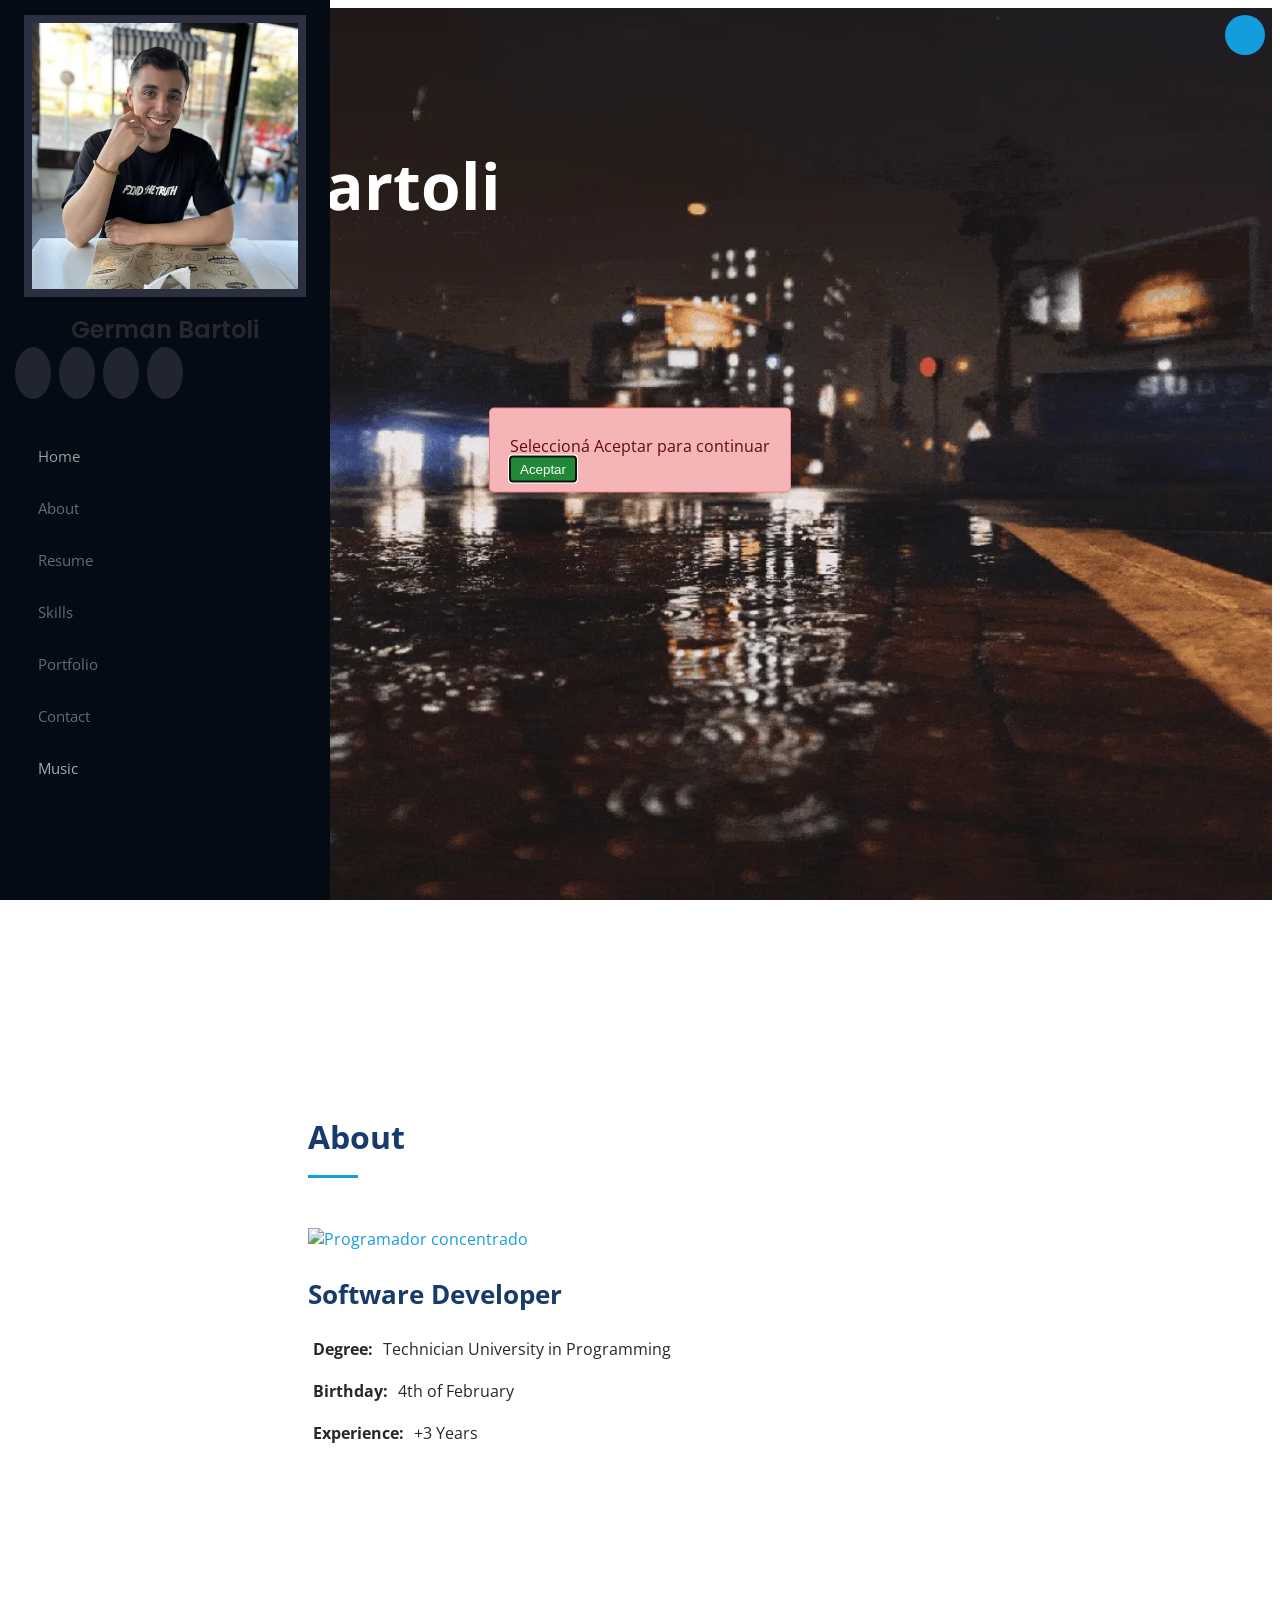
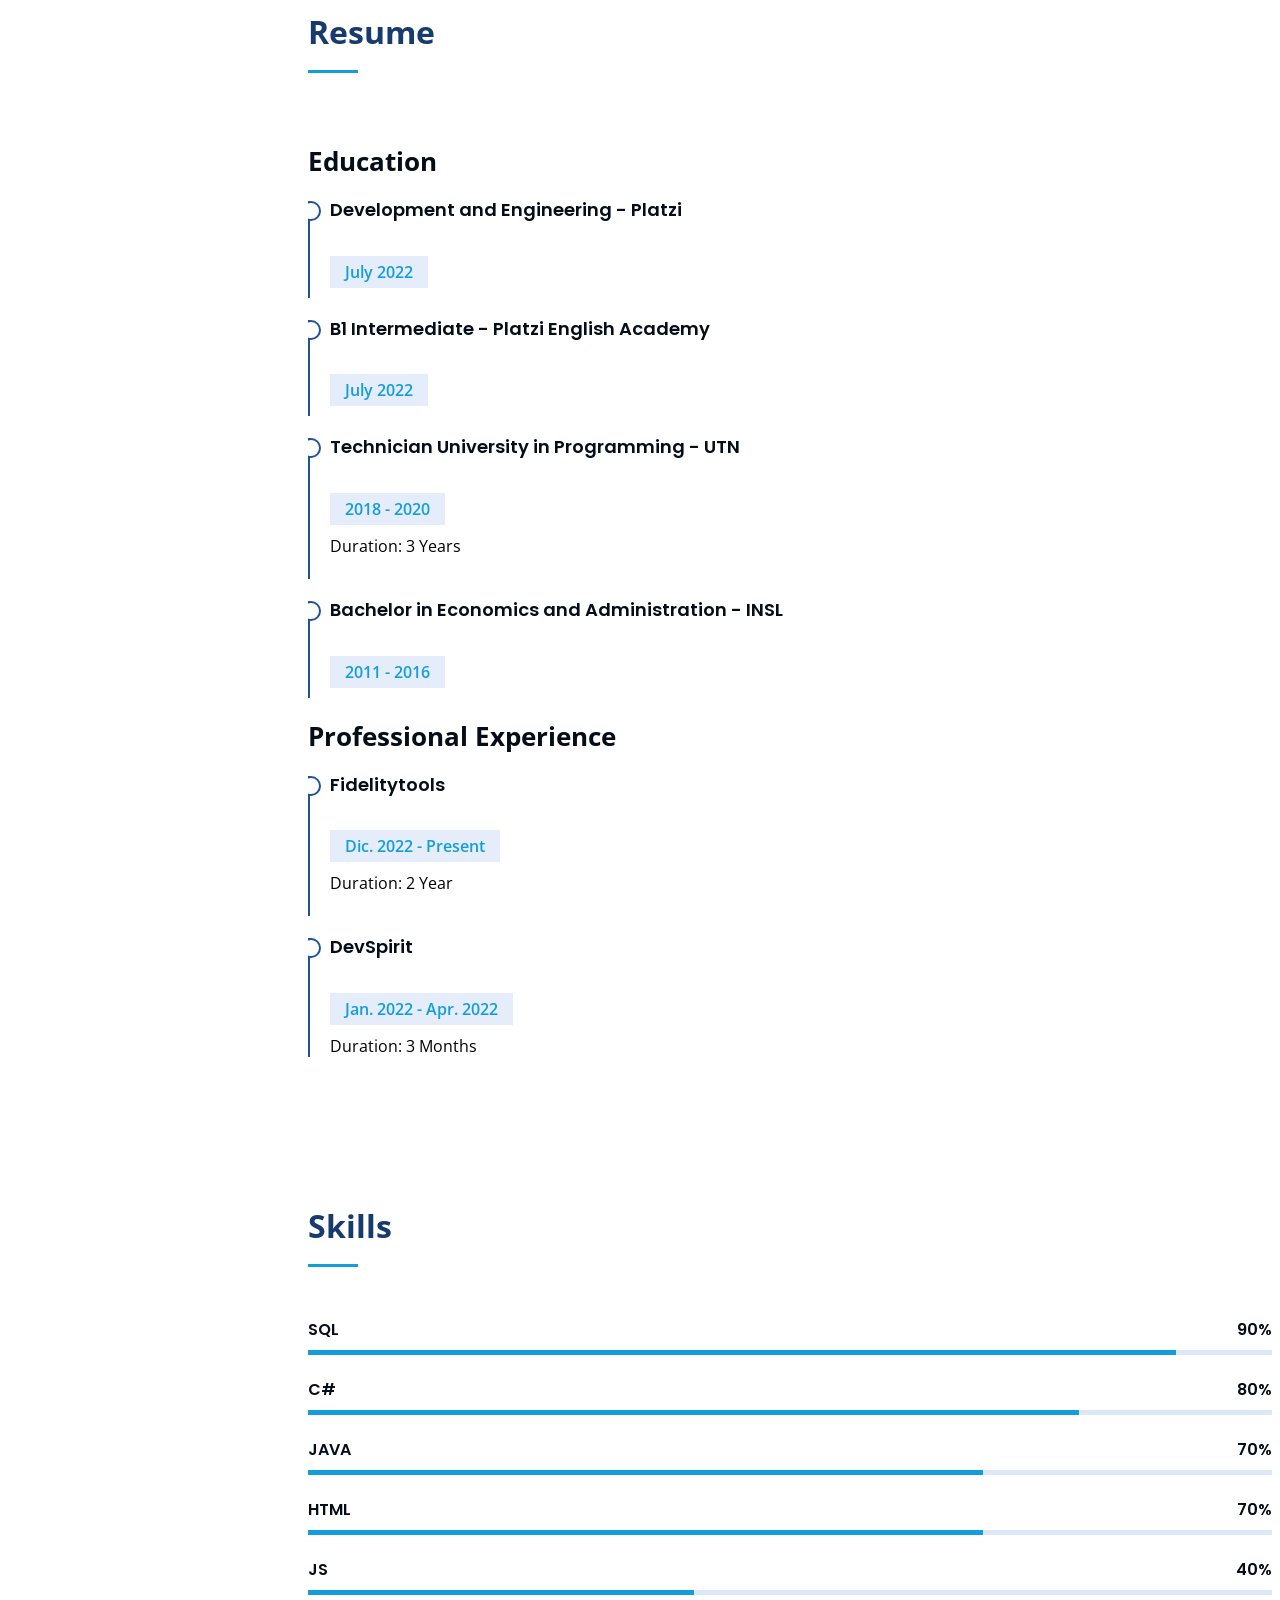
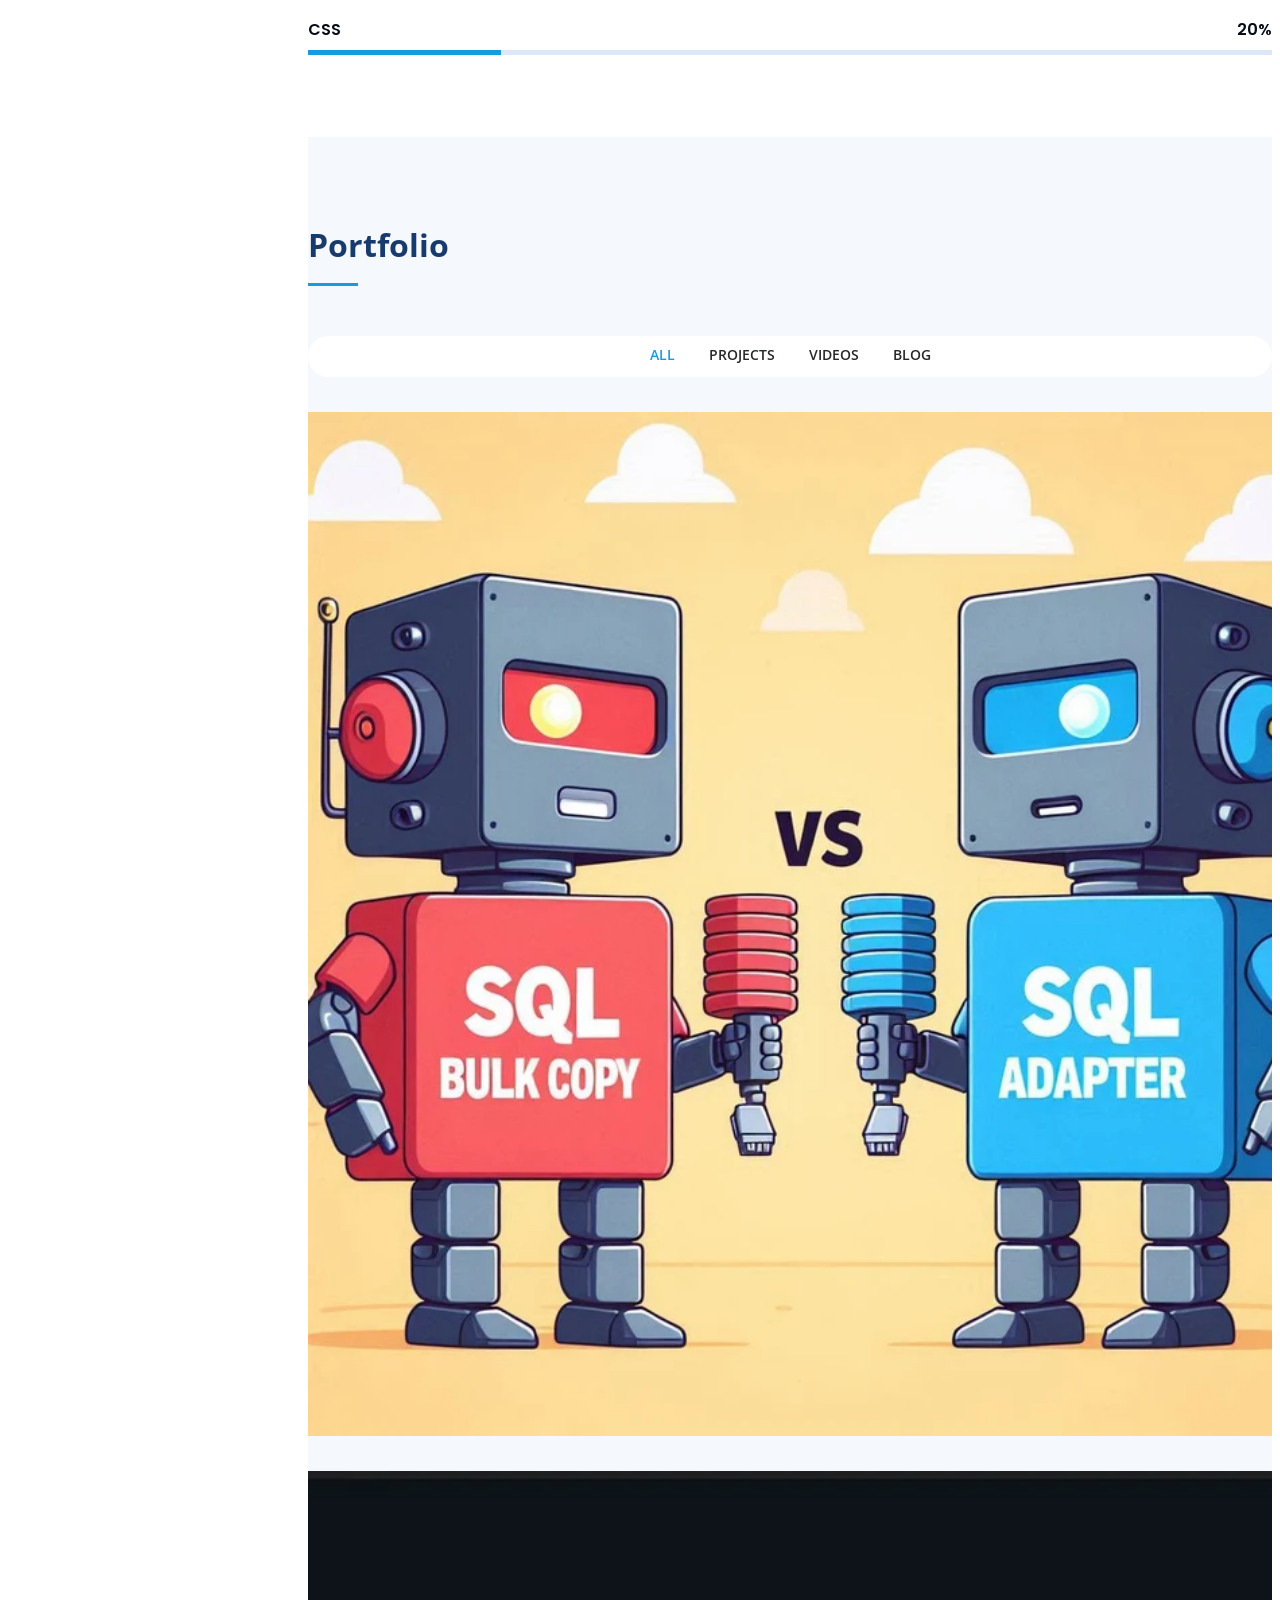
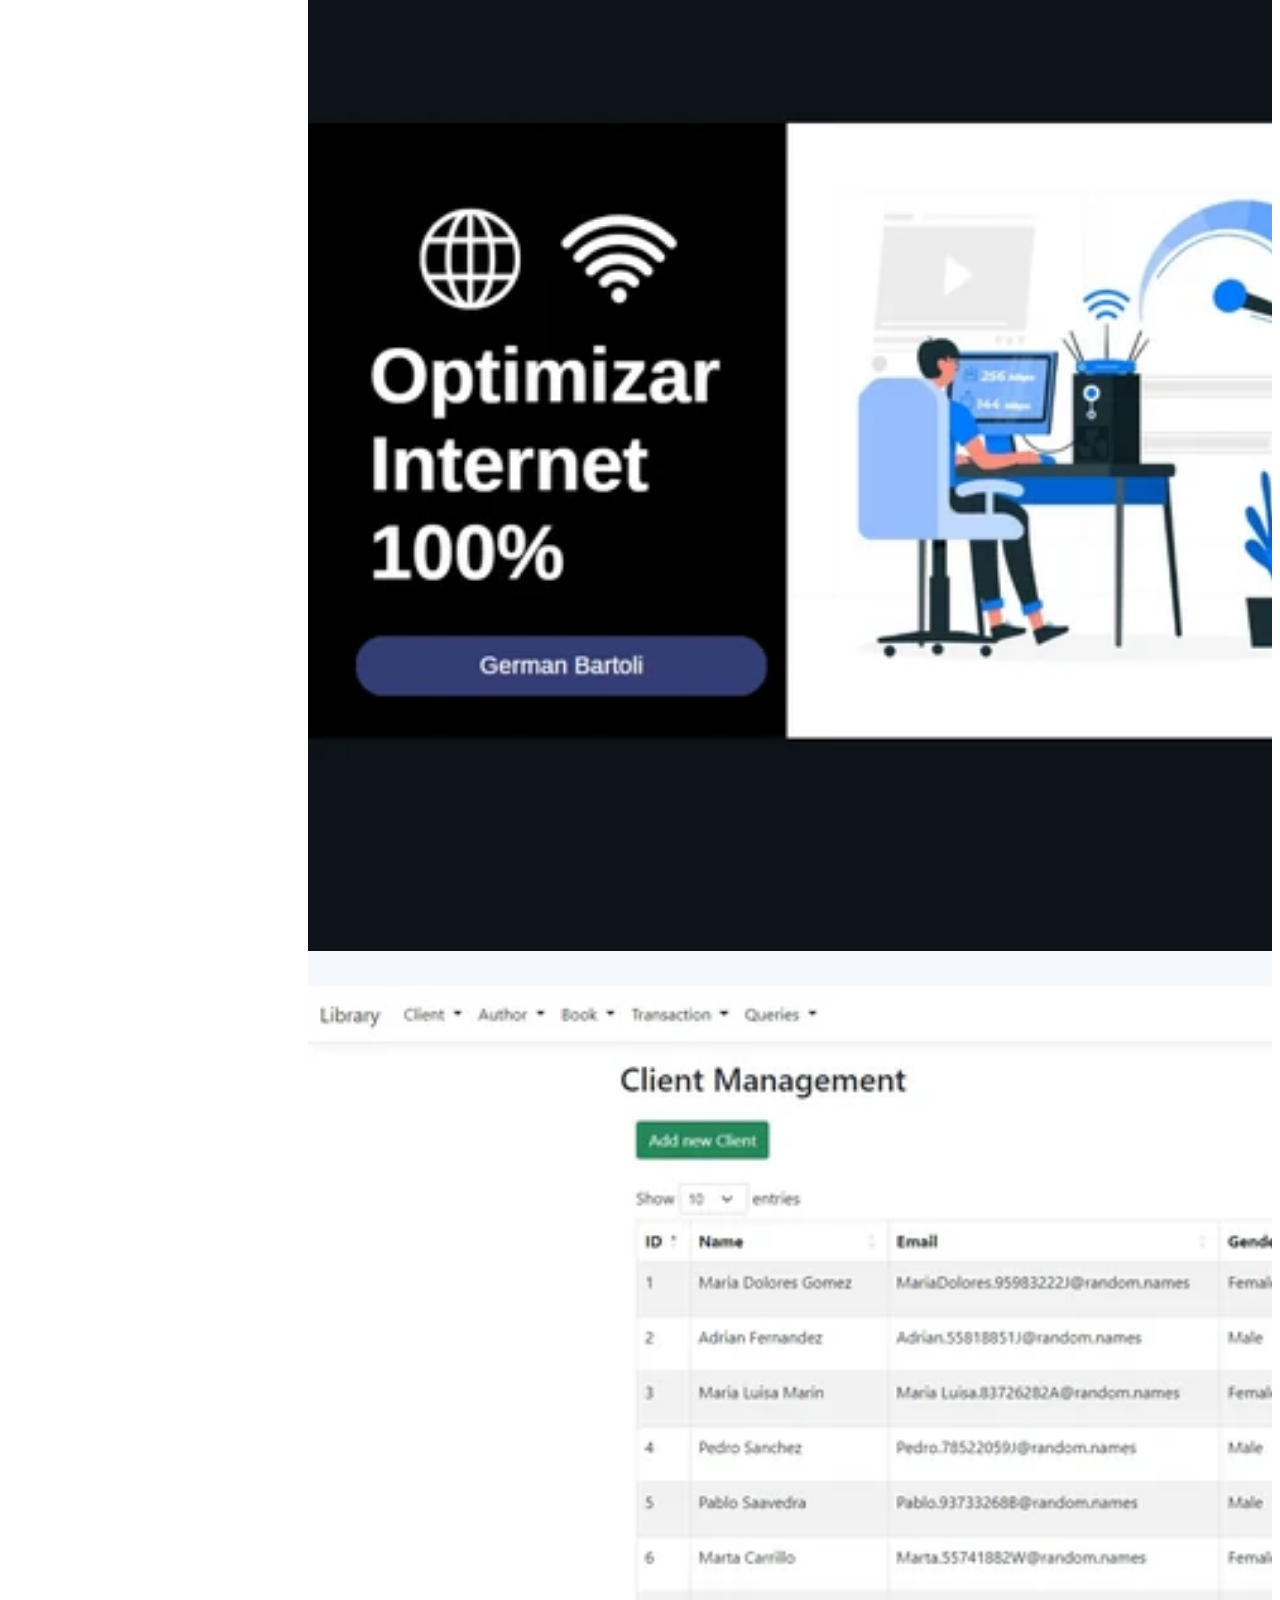
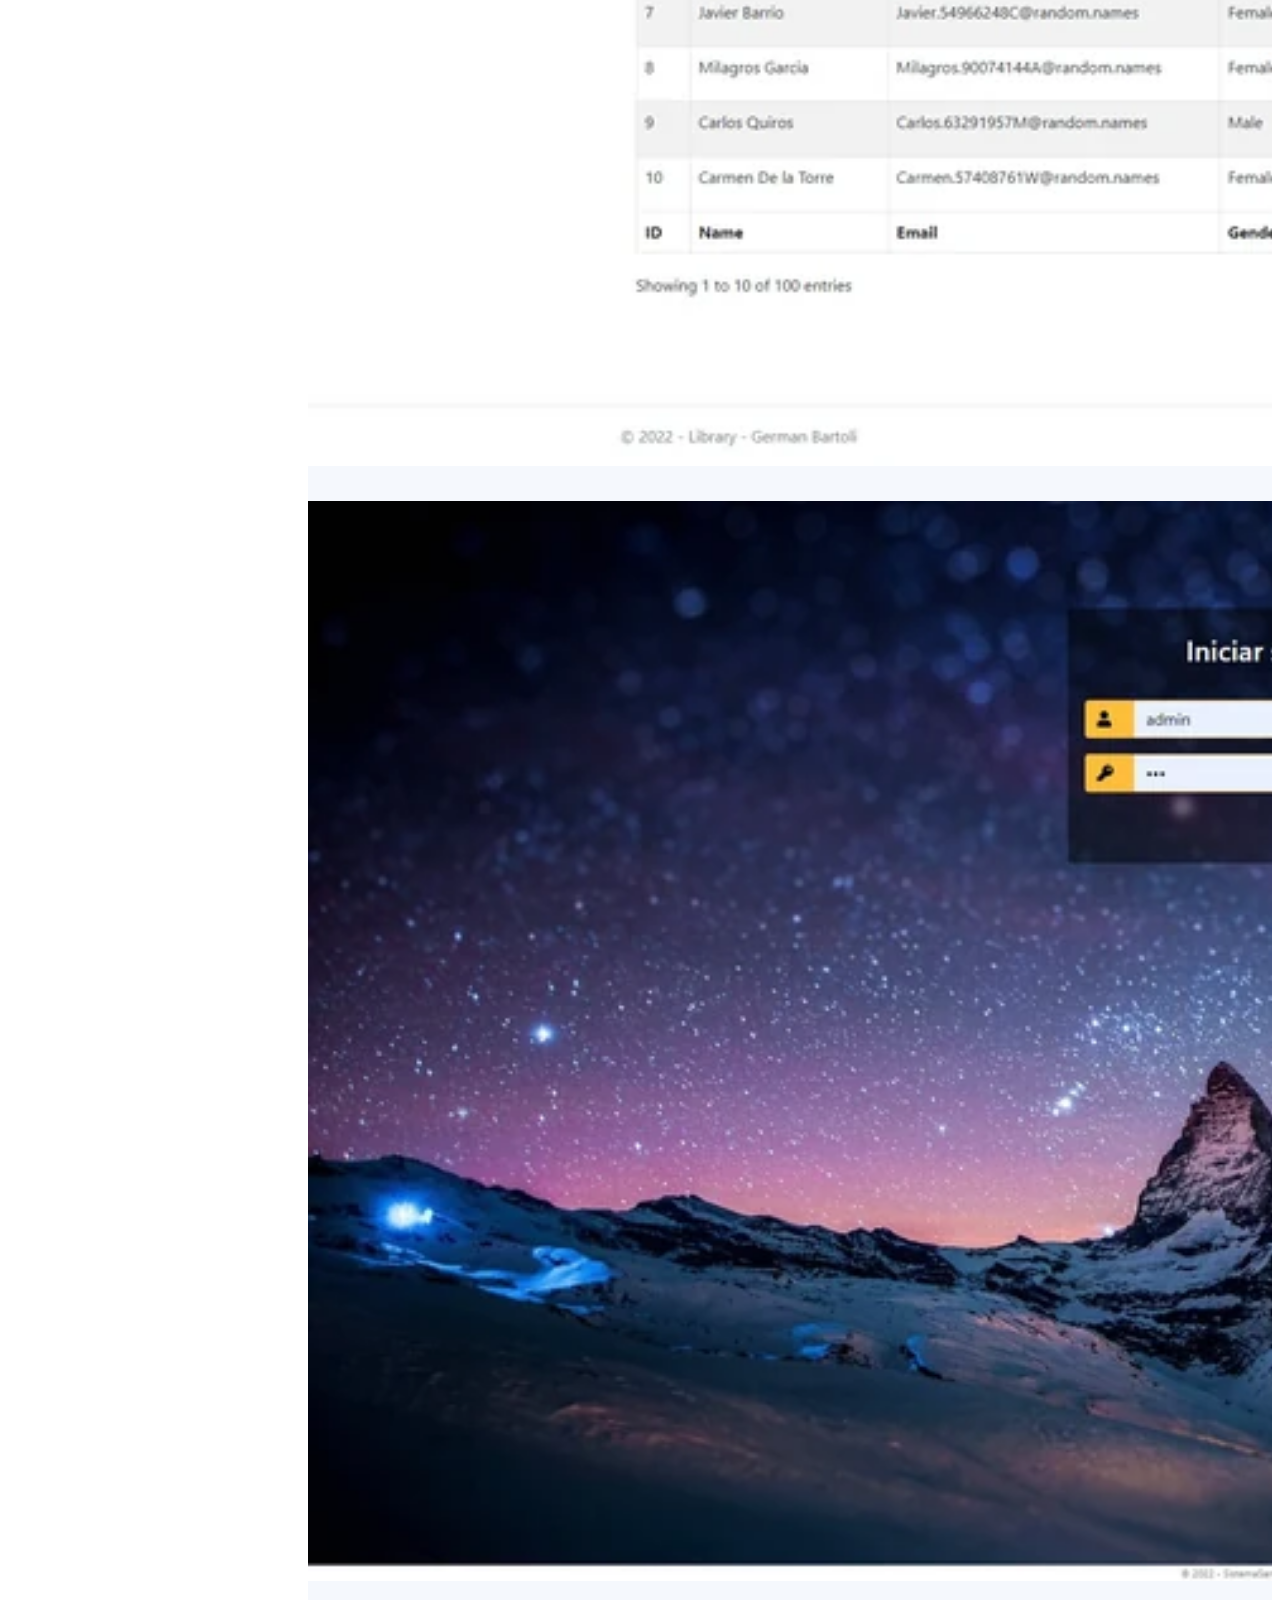
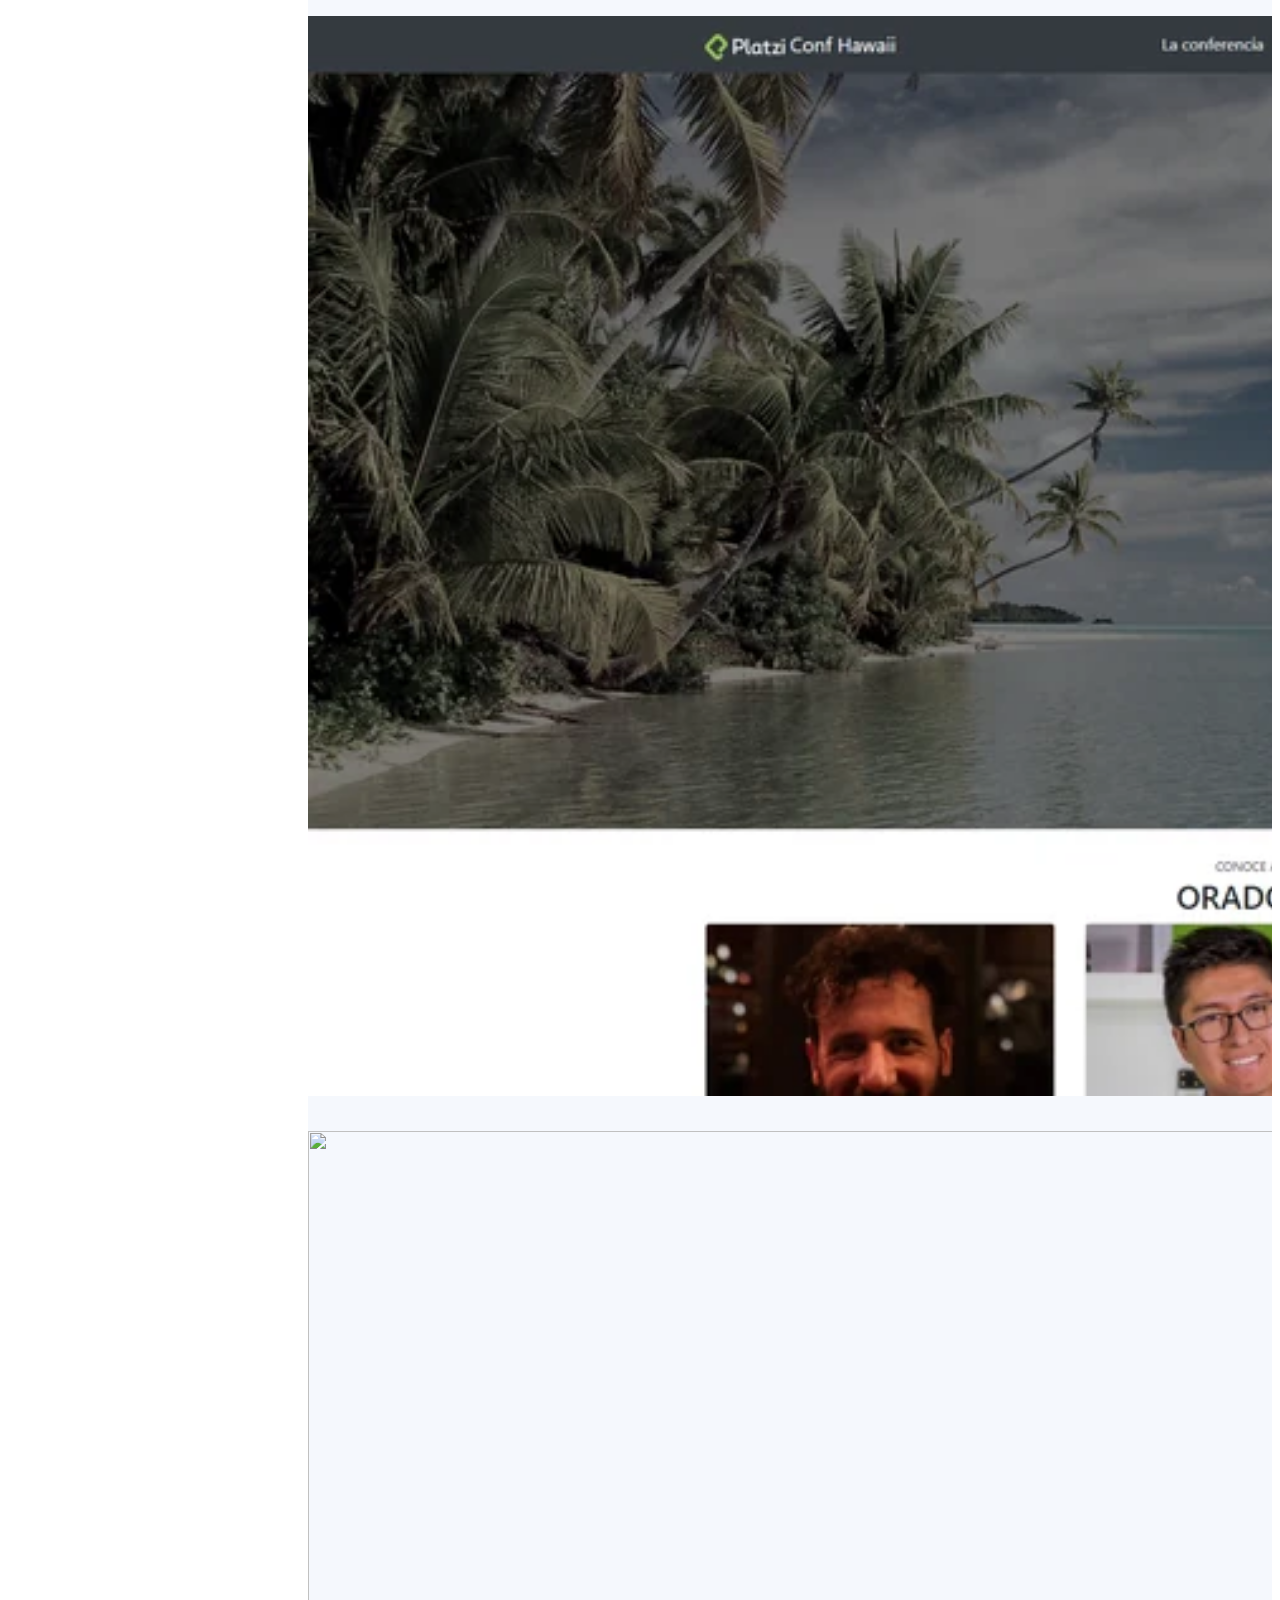
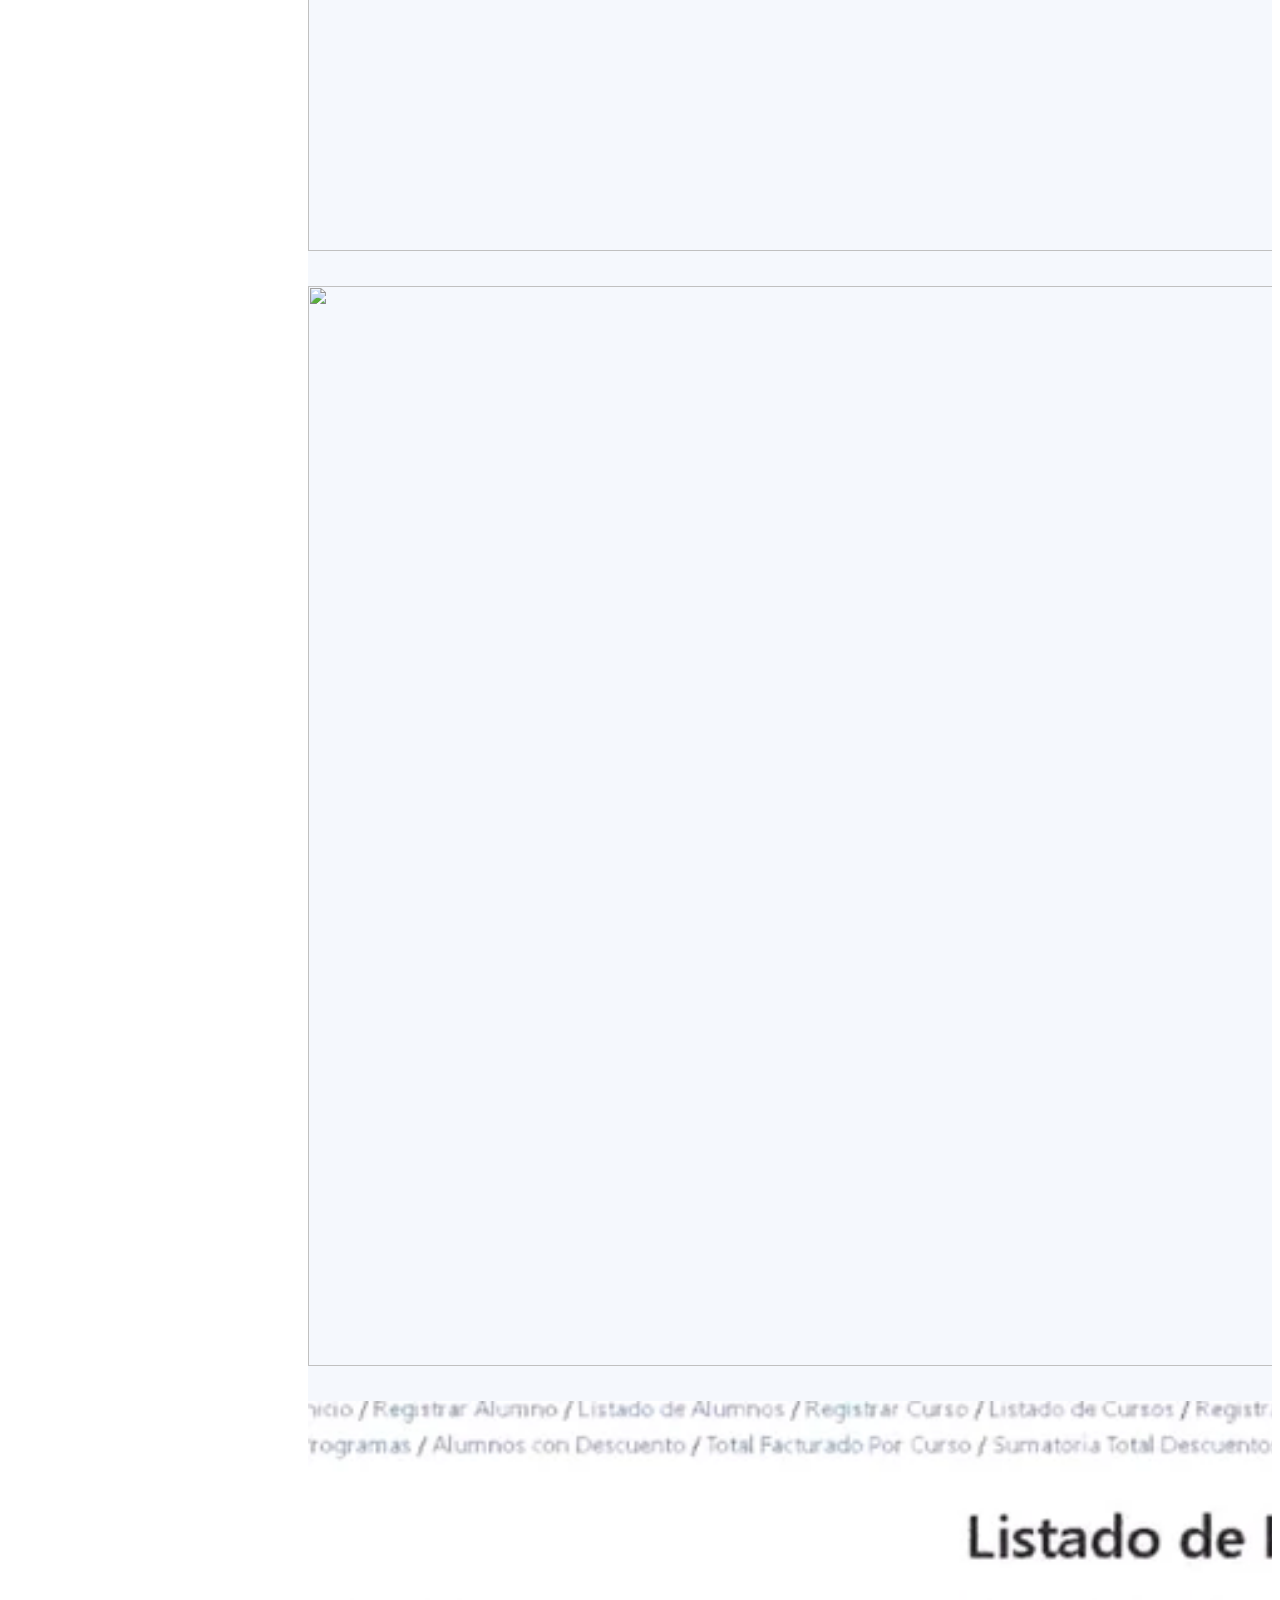
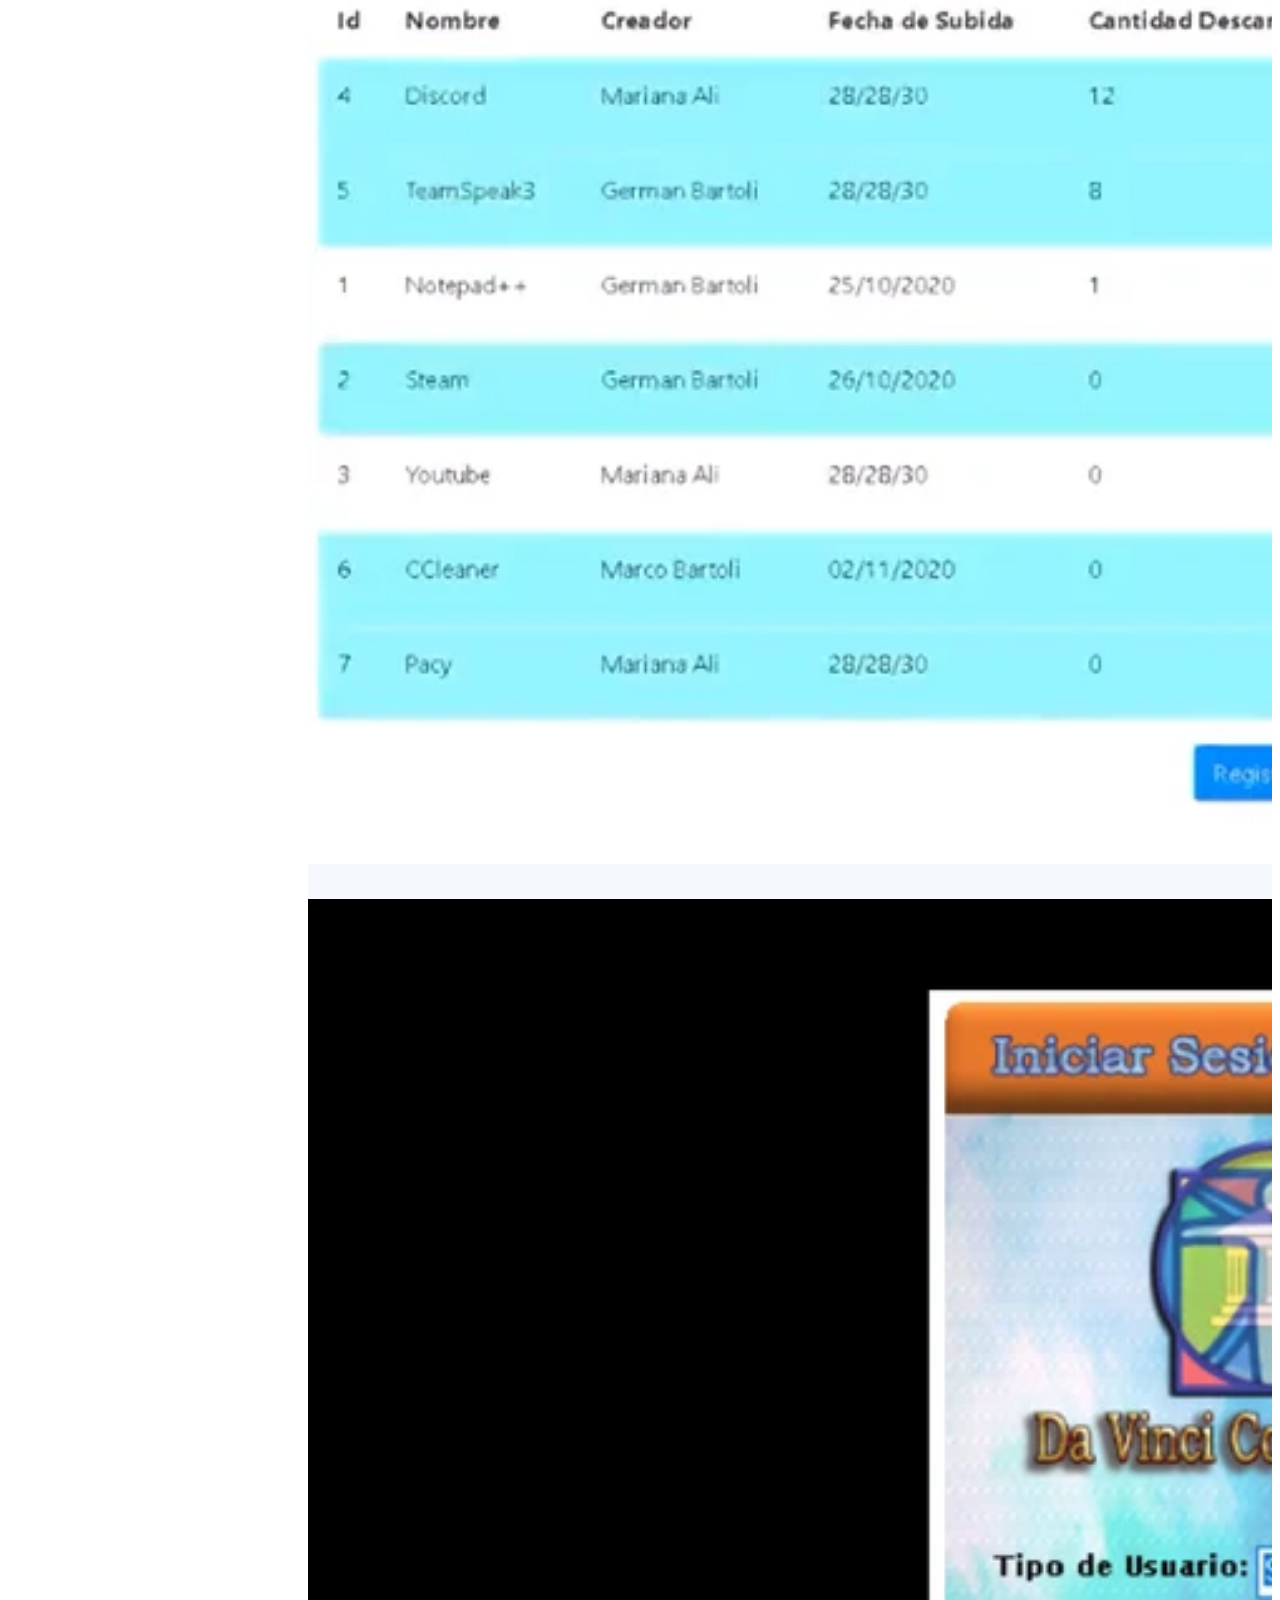
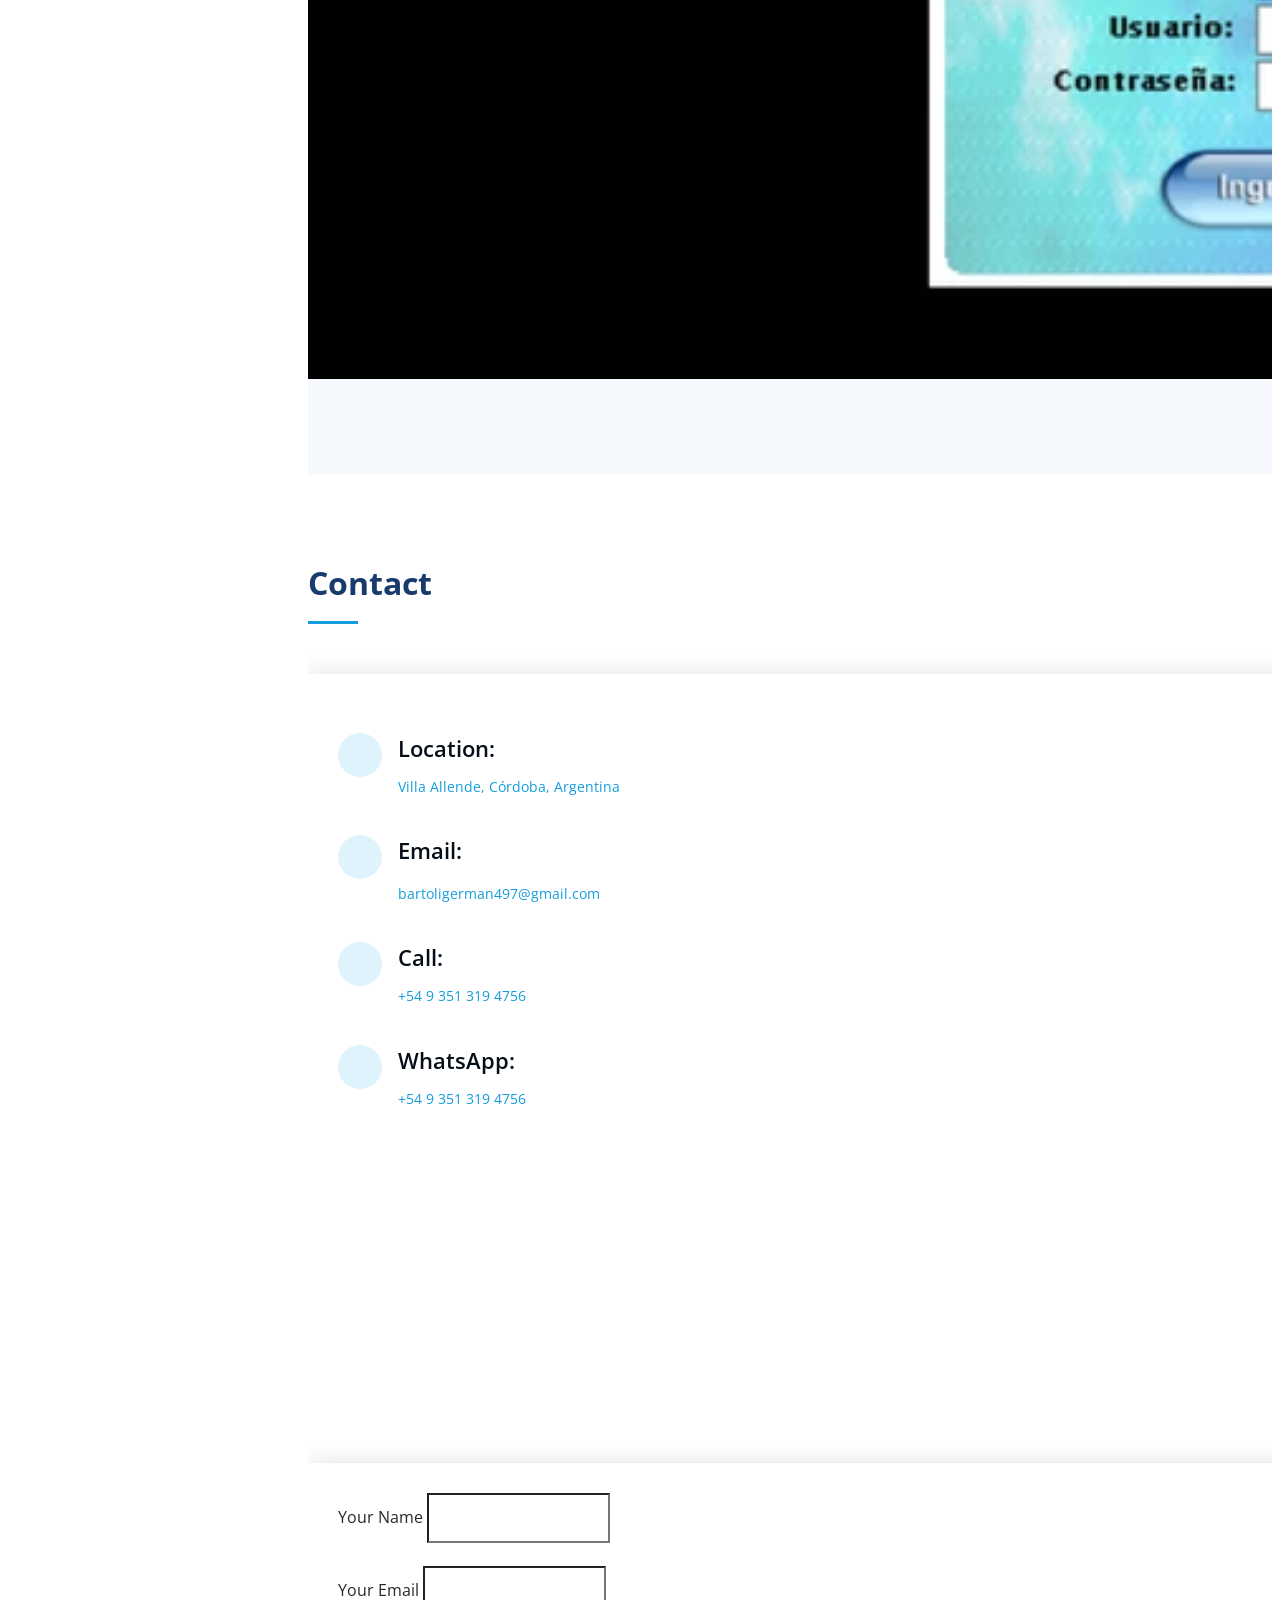
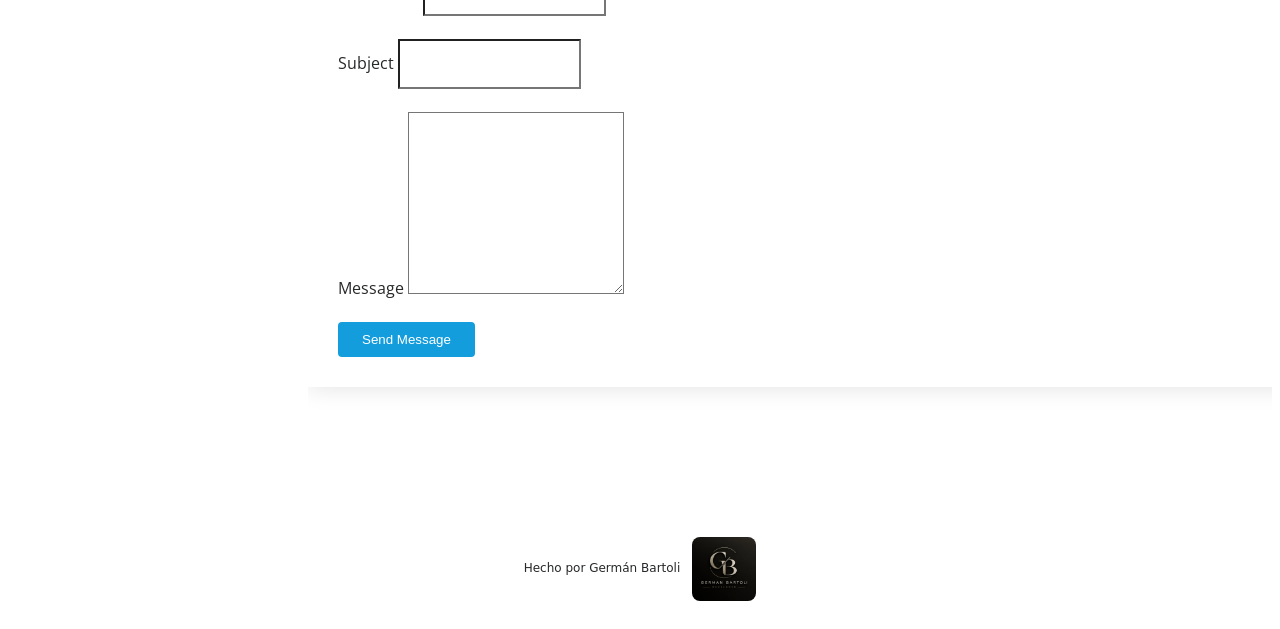
==== commit d911afc9: "Mostrar antes la portada y diferir la carga de la galería La portada muestra una imagen fija y repro" ====
--- a/index.html
+++ b/index.html
@@ -83,7 +83,7 @@
     <header id="header">
         <div class="d-flex flex-column">
             <div class="profile">
-                <img src="assets/img/profile-img.jpg"
+                <img src="assets/img/profile-img-menu.webp"
                      alt=""
                      class="img-fluid rounded-circle"
                      style="
@@ -211,6 +211,7 @@
     <!-- ======= Hero Section ======= -->
     <section id="hero"
              class="d-flex flex-column align-items-center">
+        <video class="hero-video" data-src="img/Animation.mp4" aria-hidden="true" muted loop playsinline preload="none" hidden></video>
         <!--<section id="hero" style="display: flex; flex-direction: column; justify-content: center; align-items: center;">-->
         <div class="hero-container"
              data-aos="fade-in"
@@ -482,7 +483,7 @@
 
                     <div class="col-lg-4 col-md-6 portfolio-item filter-Videos filter-app">
                         <div class="portfolio-wrap">
-                            <img src="assets/img/portfolio/adapter.jpeg"
+                            <img loading="lazy" decoding="async" width="1024" height="1024" src="assets/img/portfolio/adapter-miniatura.webp"
                                  class="img-fluid"
                                  alt="" />
                             <div class="portfolio-links">
@@ -504,7 +505,7 @@
 
                     <div class="col-lg-4 col-md-6 portfolio-item filter-Videos">
                         <div class="portfolio-wrap">
-                            <img src="assets/img/portfolio/Optimizar-Internet.jpg"
+                            <img loading="lazy" decoding="async" width="1920" height="1080" src="assets/img/portfolio/Optimizar-Internet-miniatura.webp"
                                  class="img-fluid"
                                  alt="" />
                             <div class="portfolio-links">
@@ -520,7 +521,7 @@
 
                     <div class="col-lg-4 col-md-6 portfolio-item filter-app">
                         <div class="portfolio-wrap">
-                            <img src="assets/img/portfolio/Introduction-MySQL-Platzi.jpg"
+                            <img loading="lazy" decoding="async" width="1920" height="1080" src="assets/img/portfolio/Introduction-MySQL-Platzi-miniatura.webp"
                                  class="img-fluid"
                                  alt="" />
                             <div class="portfolio-links">
@@ -542,7 +543,7 @@
 
                     <div class="col-lg-4 col-md-6 portfolio-item filter-app">
                         <div class="portfolio-wrap">
-                            <img src="assets/img/portfolio/Academic-System-DevSpirit.jpg"
+                            <img loading="lazy" decoding="async" width="1920" height="1080" src="assets/img/portfolio/Academic-System-DevSpirit-miniatura.webp"
                                  class="img-fluid"
                                  alt="" />
                             <div class="portfolio-links">
@@ -564,7 +565,7 @@
 
                     <div class="col-lg-4 col-md-6 portfolio-item filter-app">
                         <div class="portfolio-wrap">
-                            <img src="assets/img/portfolio/Bootstrap4-Course-Platzi.png"
+                            <img loading="lazy" decoding="async" width="1920" height="1080" src="assets/img/portfolio/Bootstrap4-Course-Platzi-miniatura.webp"
                                  class="img-fluid"
                                  alt="" />
                             <div class="portfolio-links">
@@ -586,7 +587,7 @@
 
                     <div class="col-lg-4 col-md-6 portfolio-item filter-app">
                         <div class="portfolio-wrap">
-                            <img src="assets/img/portfolio/Final-Project-TUP-UTN.png"
+                            <img loading="lazy" decoding="async" width="1280" height="720" src="assets/img/portfolio/Final-Project-TUP-UTN.png"
                                  class="img-fluid"
                                  alt="" />
                             <div class="portfolio-links">
@@ -602,7 +603,7 @@
 
                     <div class="col-lg-4 col-md-6 portfolio-item filter-app">
                         <div class="portfolio-wrap">
-                            <img src="assets/img/portfolio/Bitsion-Fictitious-SA.png"
+                            <img loading="lazy" decoding="async" width="1920" height="1080" src="assets/img/portfolio/Bitsion-Fictitious-SA.png"
                                  class="img-fluid"
                                  alt="" />
                             <div class="portfolio-links">
@@ -618,7 +619,7 @@
 
                     <div class="col-lg-4 col-md-6 portfolio-item filter-app">
                         <div class="portfolio-wrap">
-                            <img src="assets/img/portfolio/UTN-Academy.png"
+                            <img loading="lazy" decoding="async" width="1907" height="1063" src="assets/img/portfolio/UTN-Academy-miniatura.webp"
                                  class="img-fluid"
                                  alt="" />
                             <div class="portfolio-links">
@@ -634,7 +635,7 @@
 
                     <div class="col-lg-4 col-md-6 portfolio-item filter-app">
                         <div class="portfolio-wrap">
-                            <img src="assets/img/portfolio/image18.png"
+                            <img loading="lazy" decoding="async" width="1920" height="1080" src="assets/img/portfolio/image18-miniatura.webp"
                                  class="img-fluid"
                                  alt="" />
                             <div class="portfolio-links">
--- a/assets/css/style.css
+++ b/assets/css/style.css
@@ -235,11 +235,23 @@
 #hero {
     width: 100%;
     height: 100vh;
-    background: url("../../img/Animation.gif") top center;
+    position: relative;
+    clip-path: inset(0);
+    background: url("../../img/Animation-estatica.webp") top center;
     /*--------------------------------------------------------------
   Subir la imagen en otro sitio
 --------------------------------------------------------------*/
     background-size: cover;
+}
+
+#hero .hero-video {
+    position: absolute;
+    inset: 0;
+    width: 100%;
+    height: 100%;
+    object-fit: cover;
+    object-position: top center;
+    pointer-events: none;
 }
 
 #hero:before {
@@ -284,6 +296,10 @@
 @media (min-width: 1024px) {
   #hero {
     background-attachment: fixed;
+  }
+  #hero .hero-video {
+    position: fixed;
+    height: 100vh;
   }
 }
 
@@ -1120,3 +1136,9 @@
     padding-right: 20px 15px;
   }
 }
+
+@media (prefers-reduced-motion: reduce) {
+    #hero .hero-video {
+        display: none;
+    }
+}
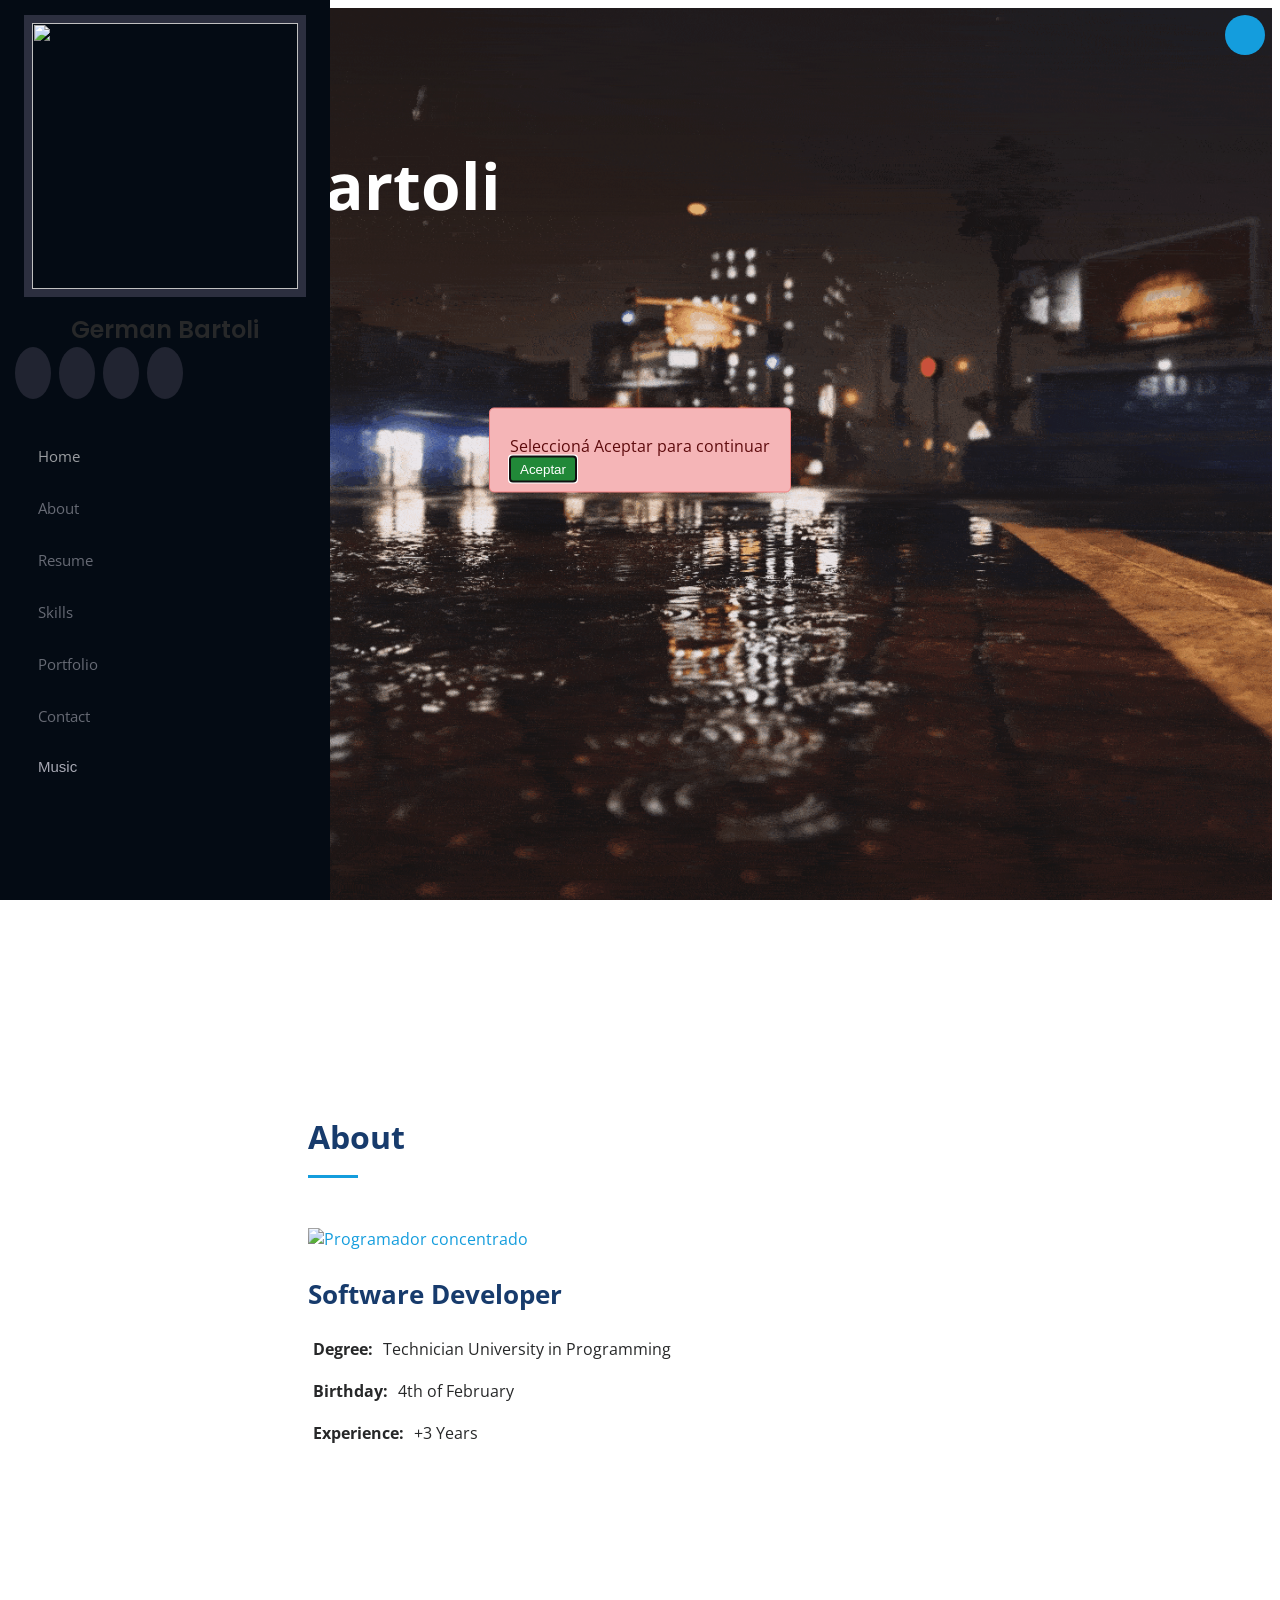
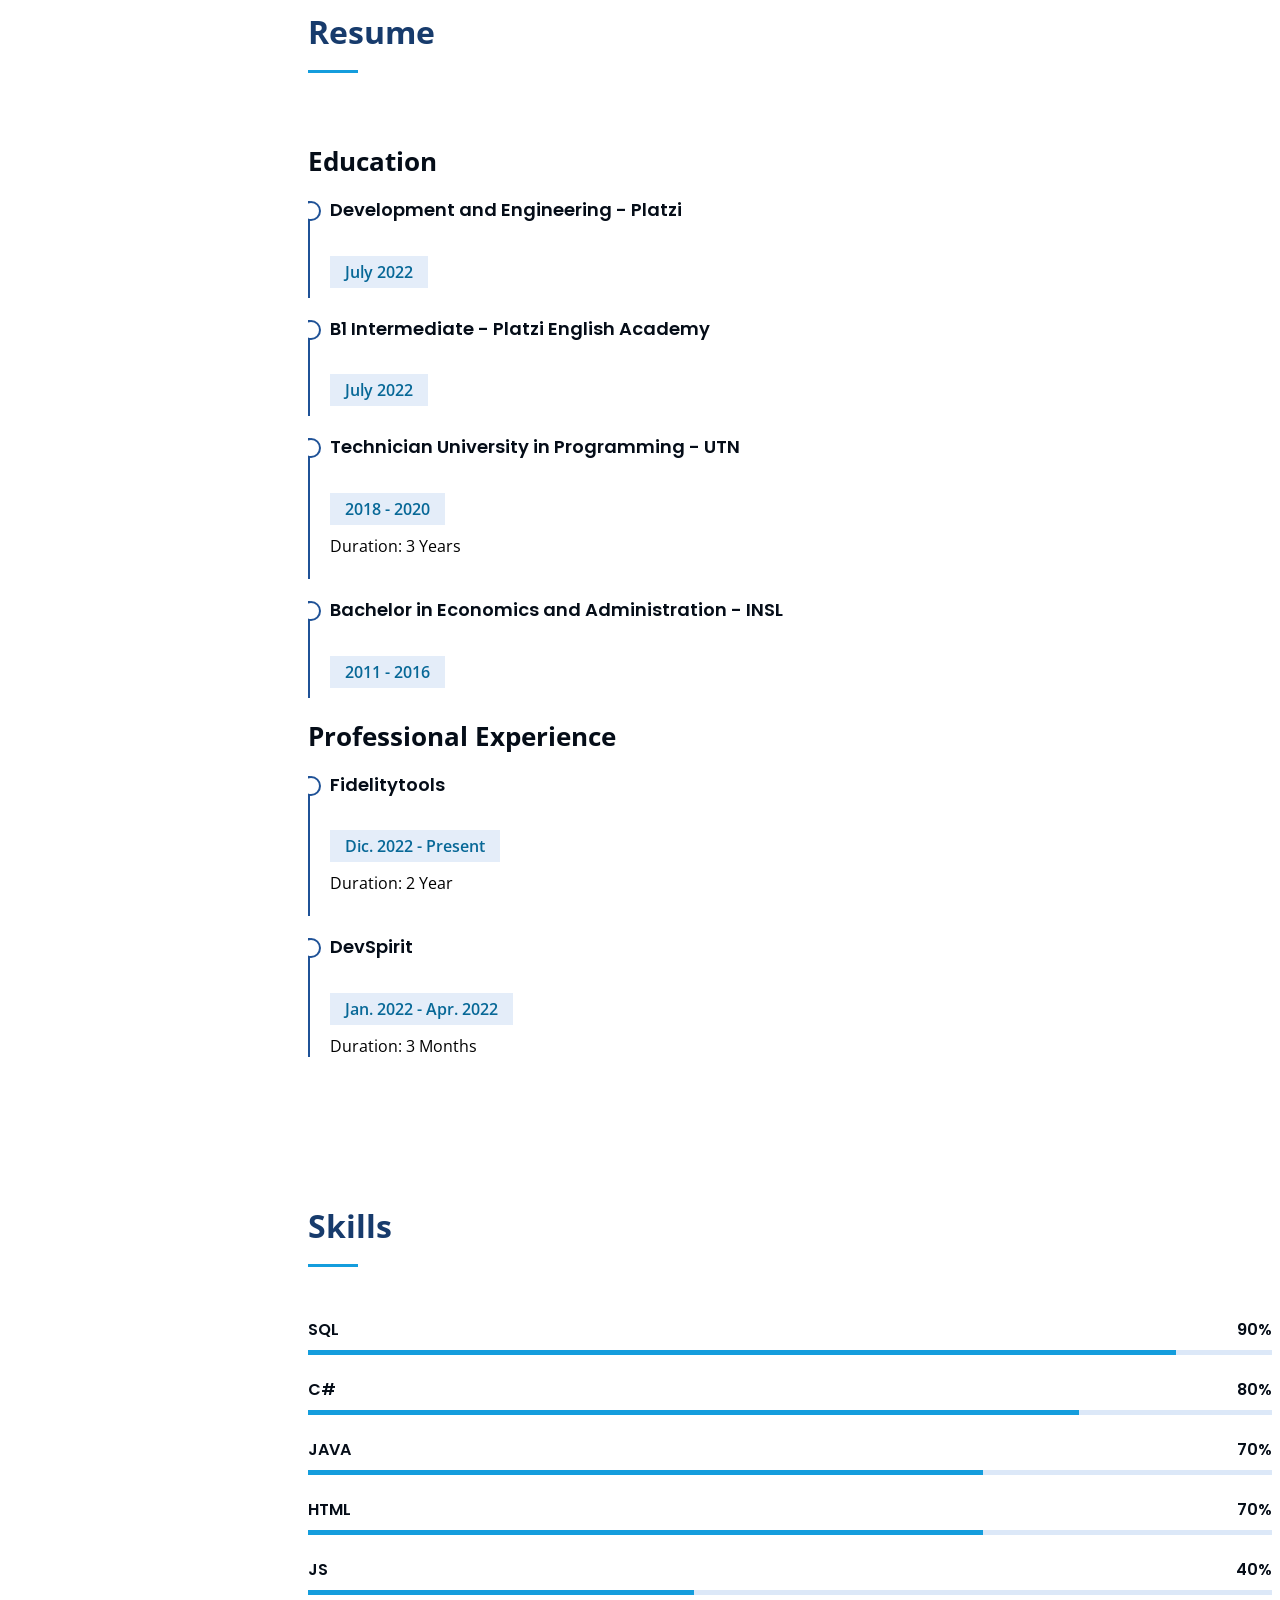
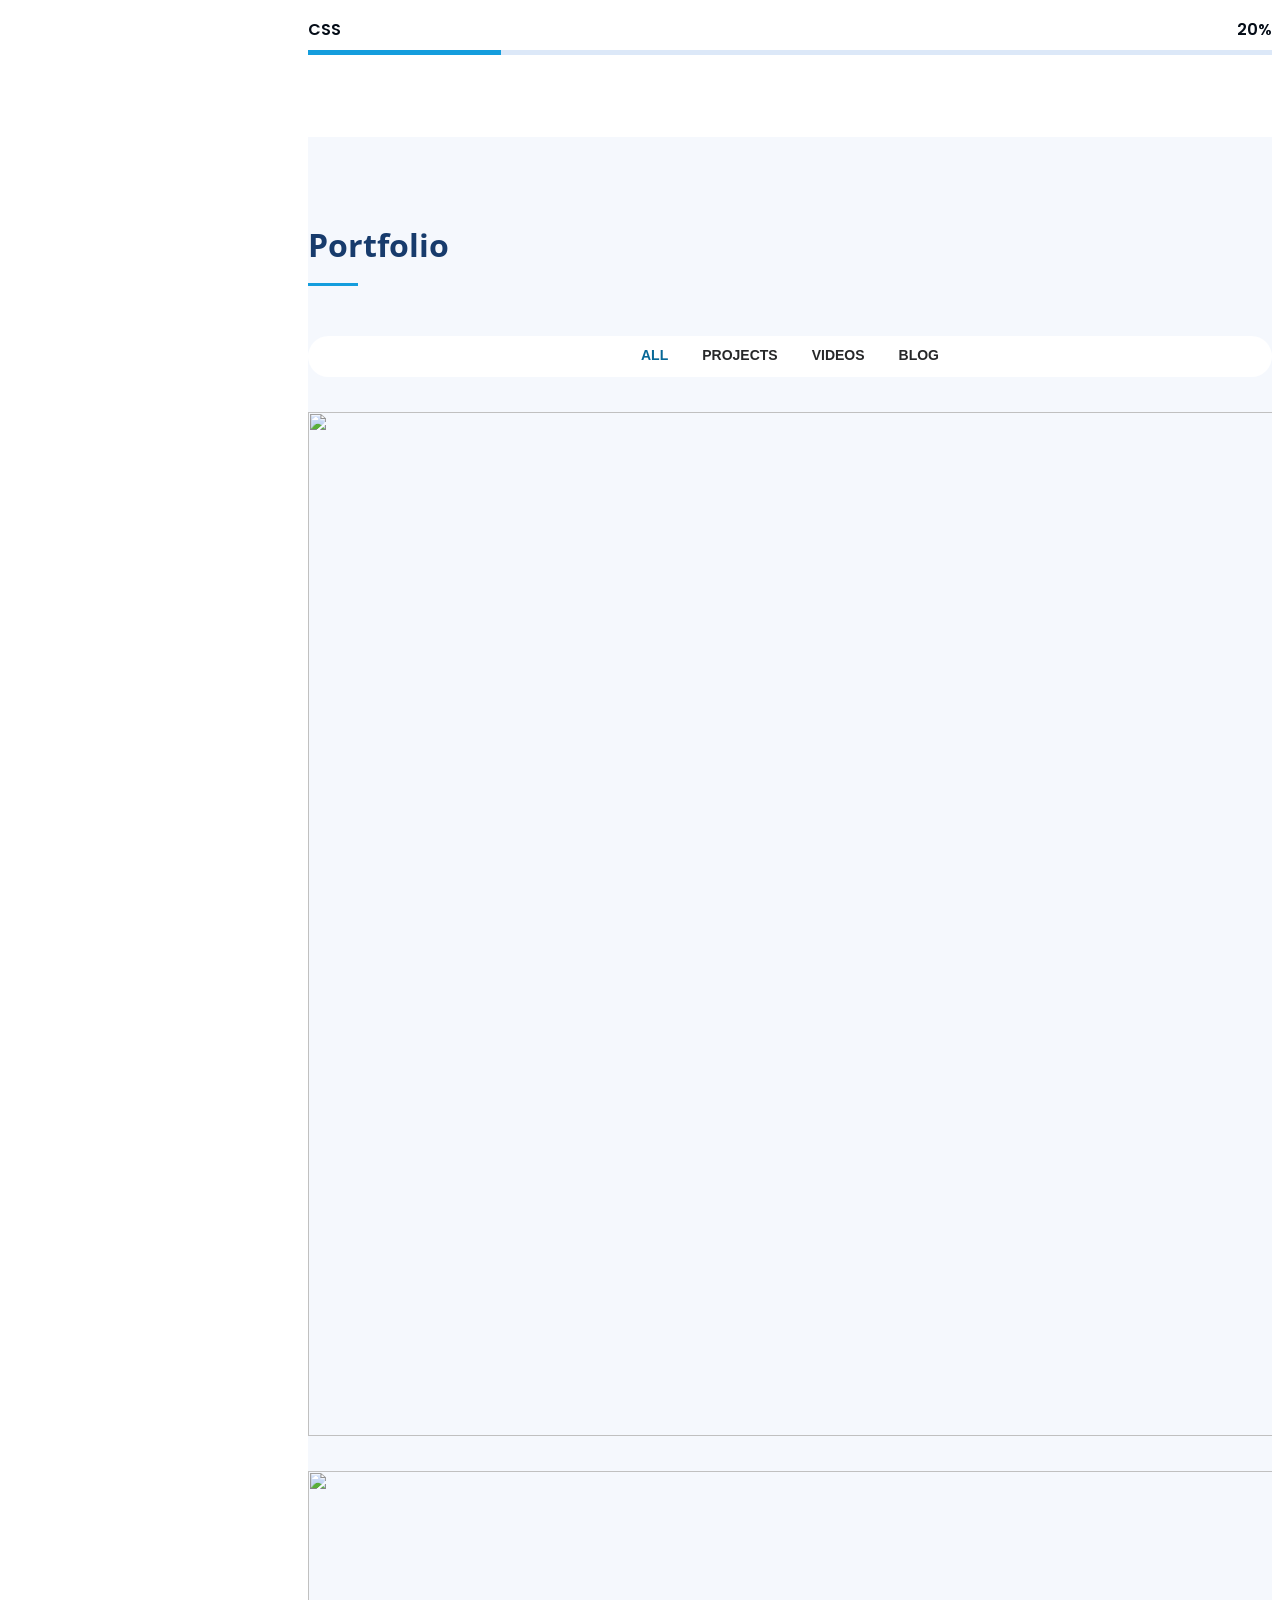
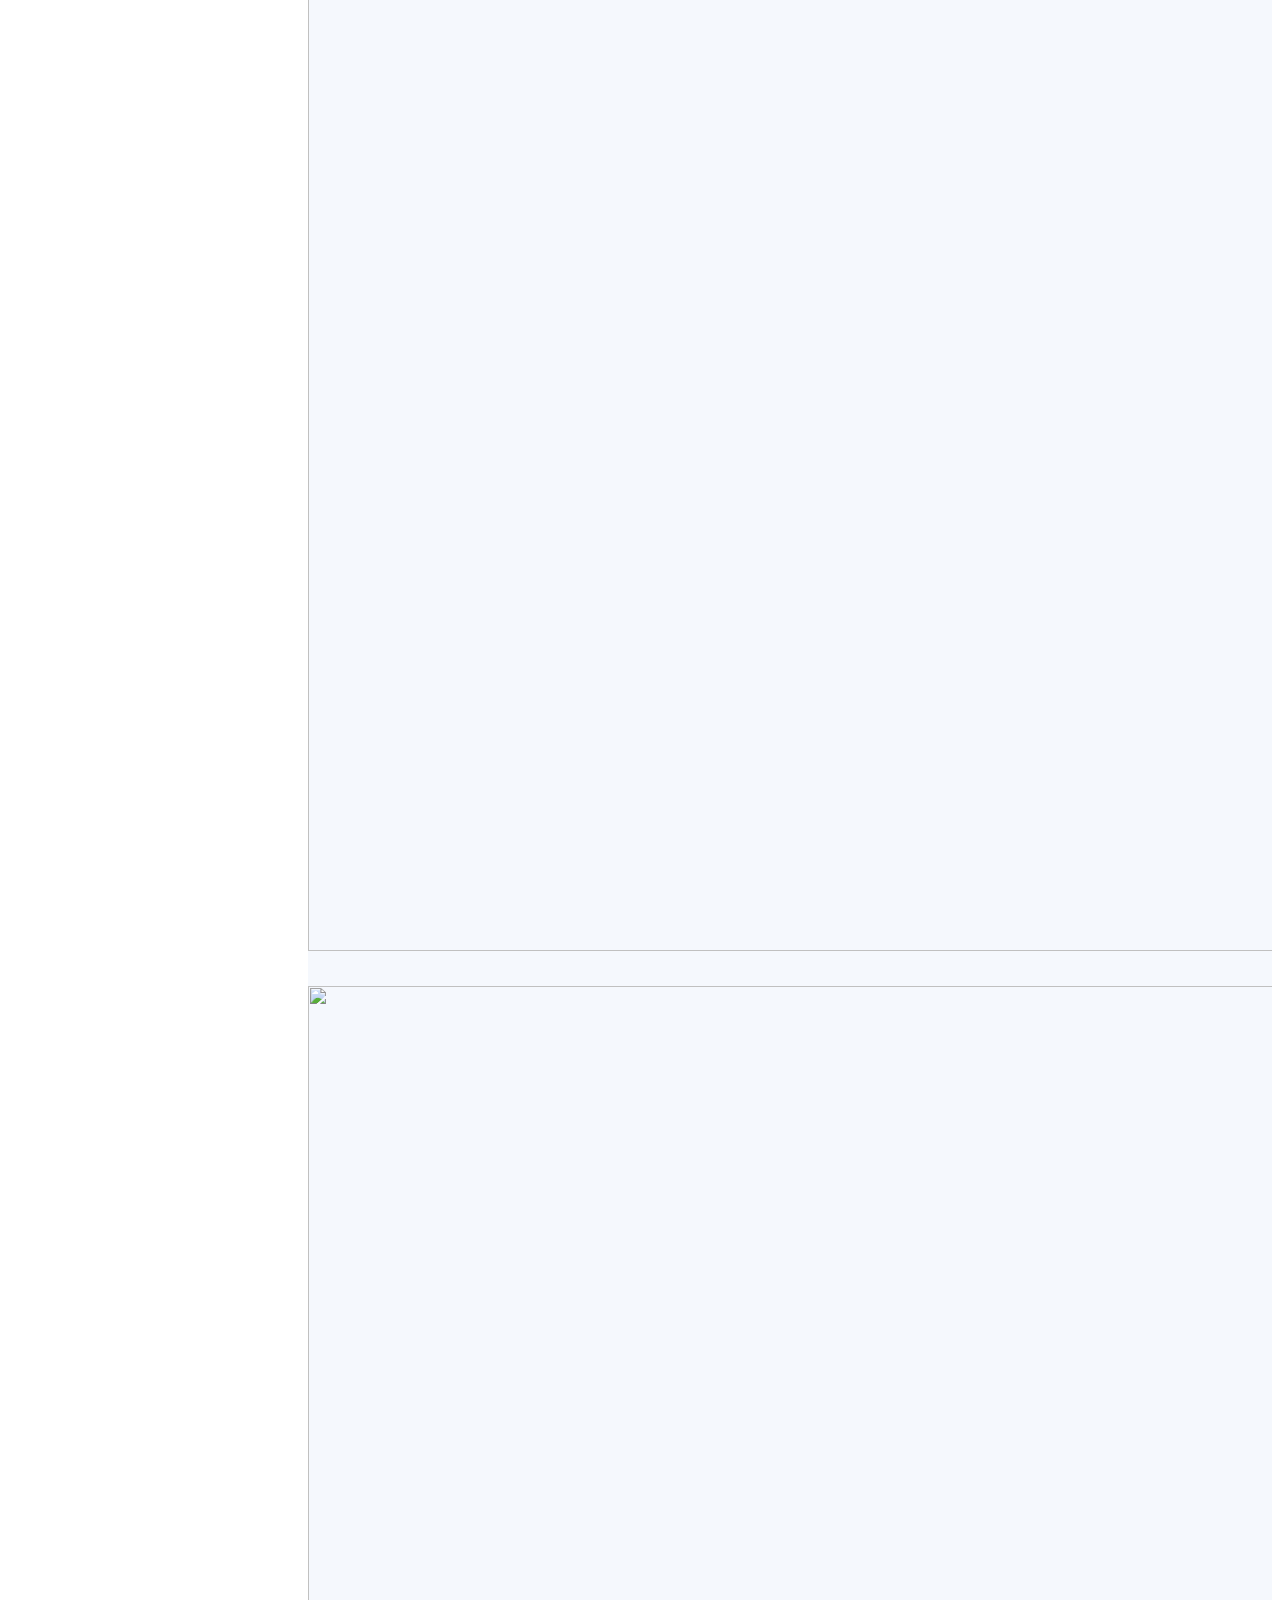
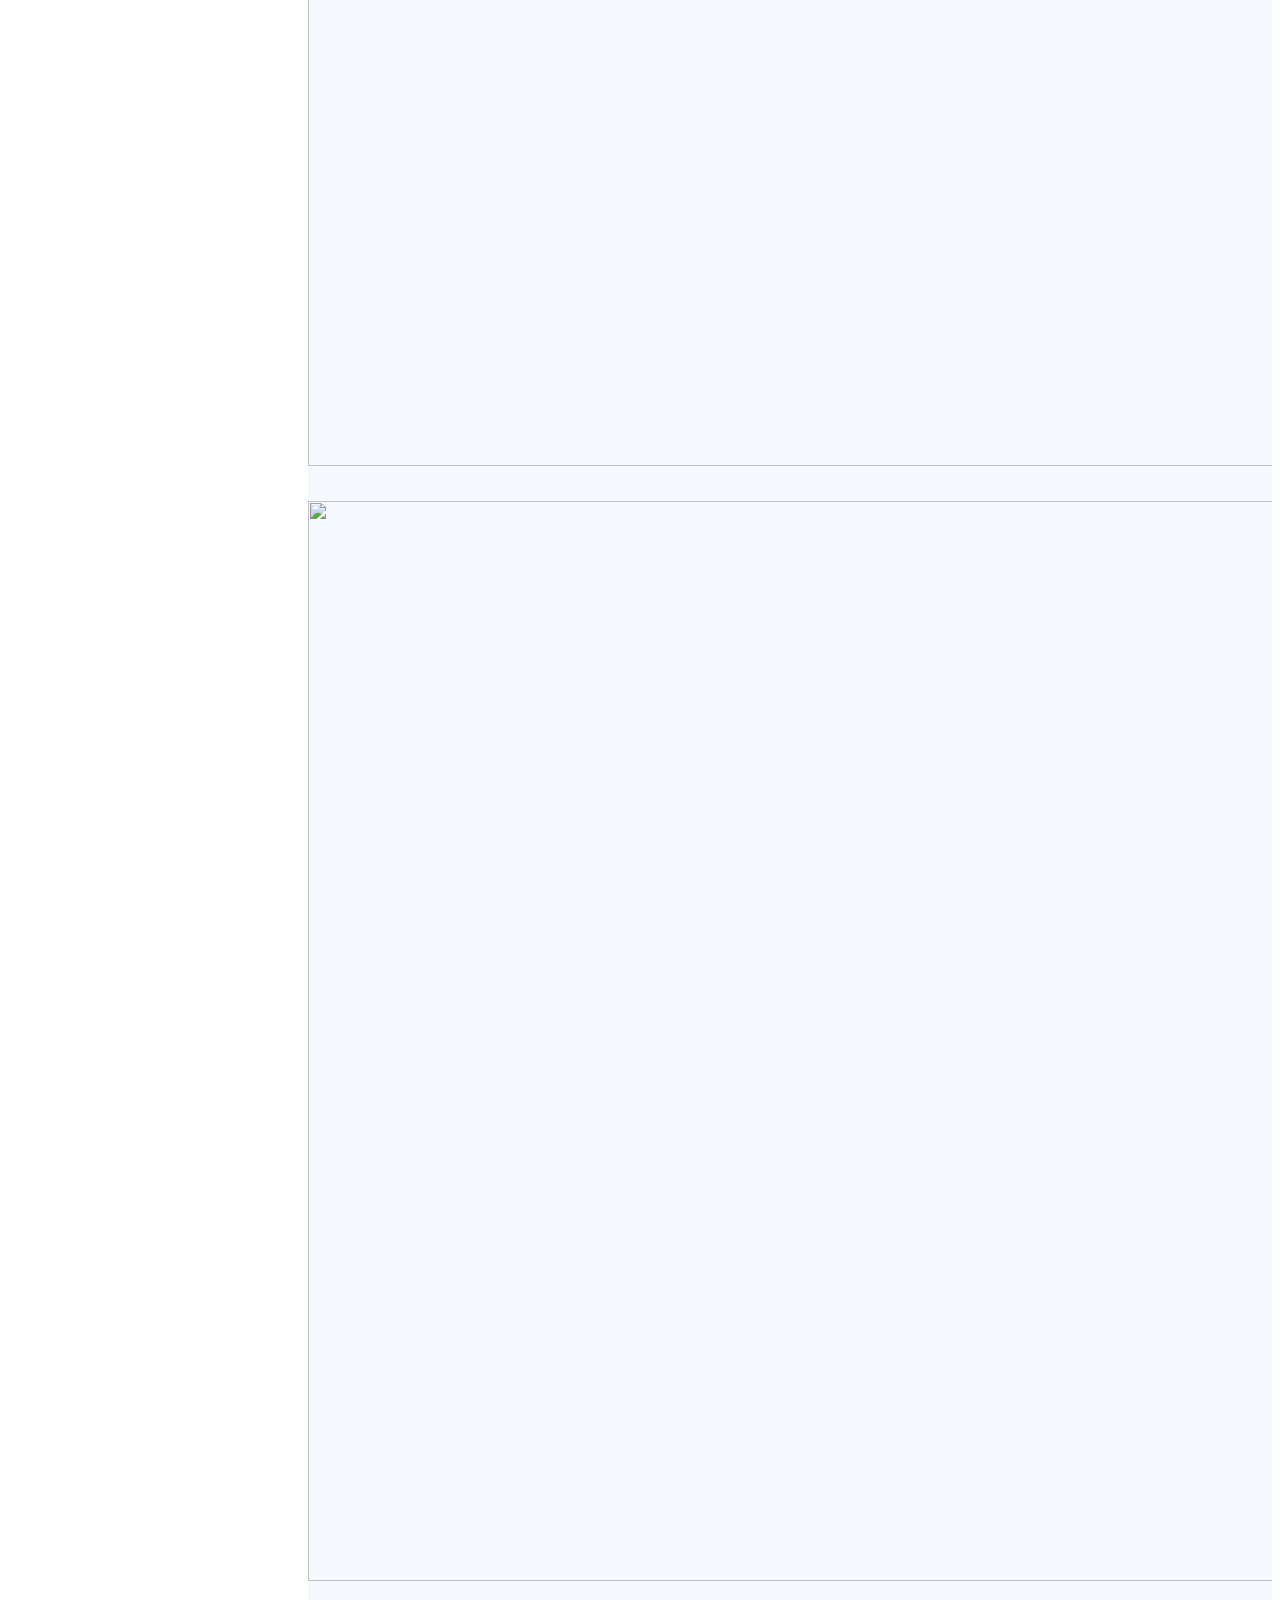
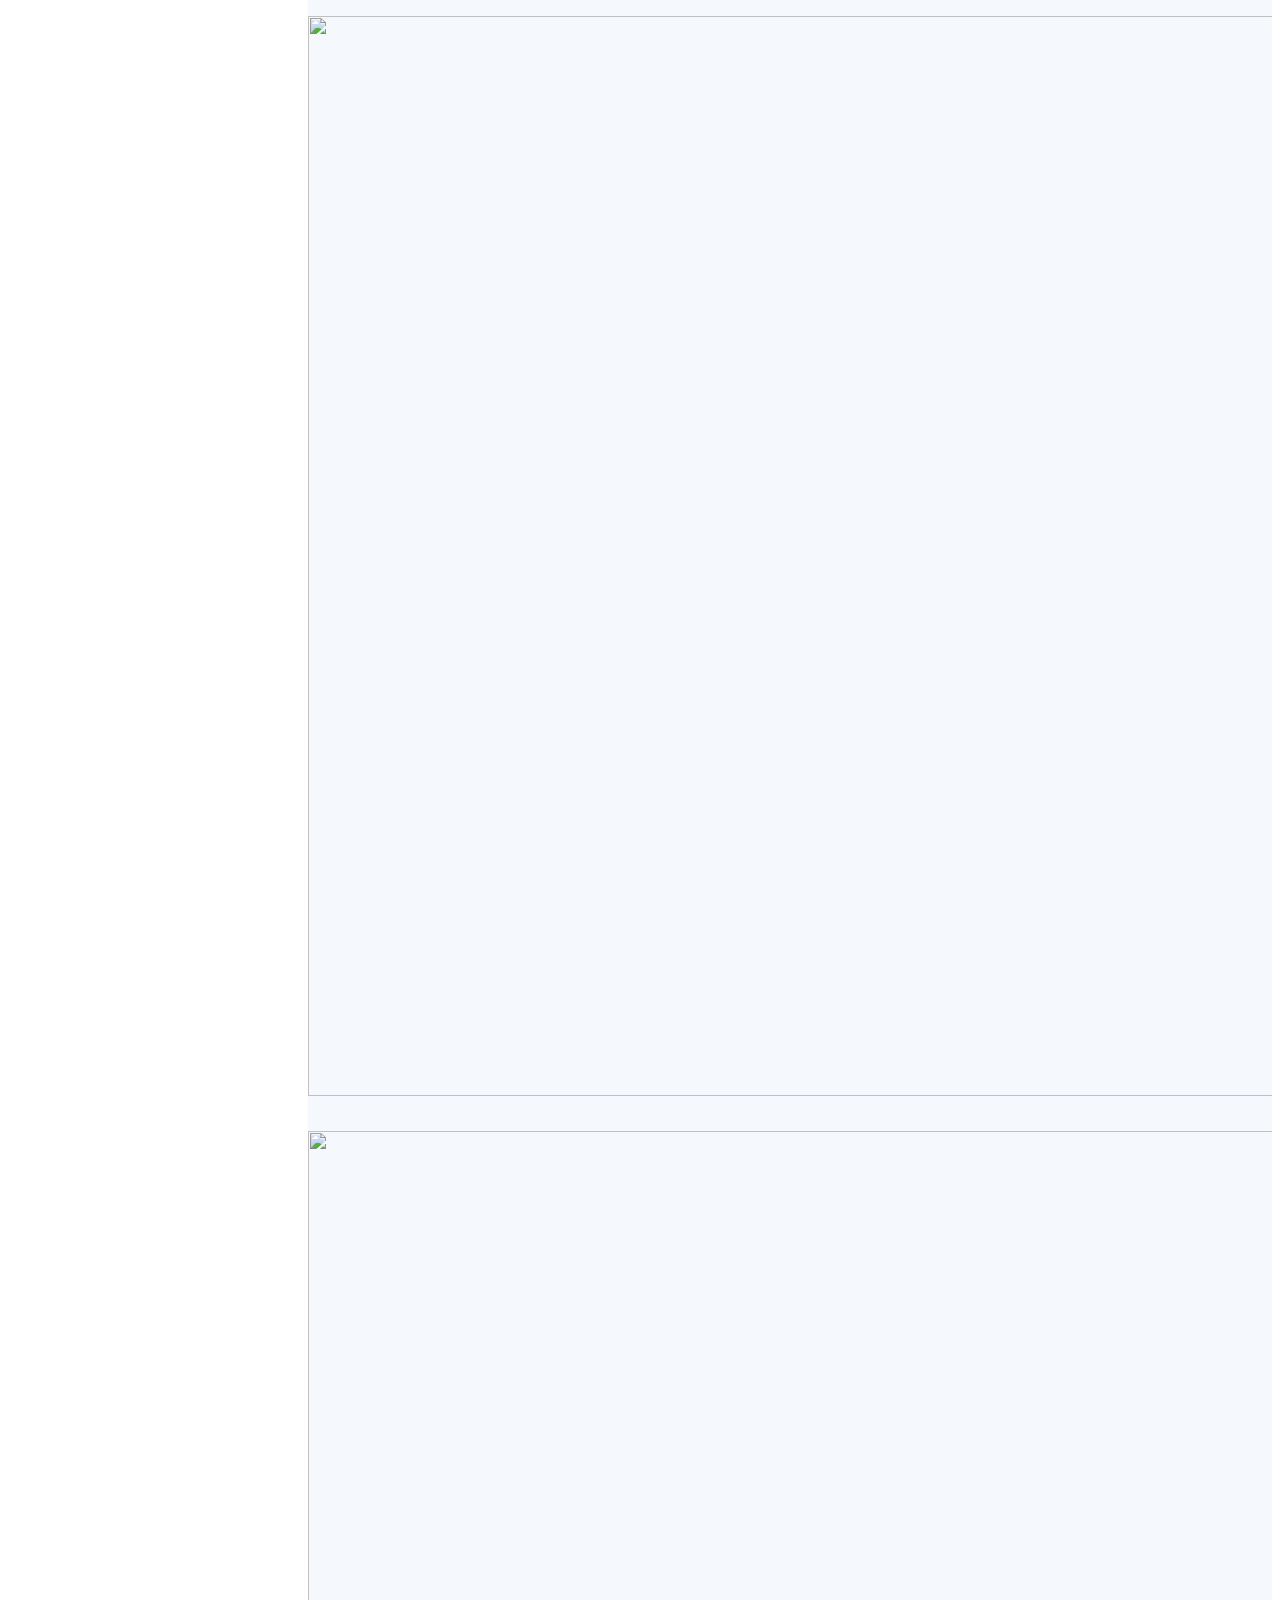
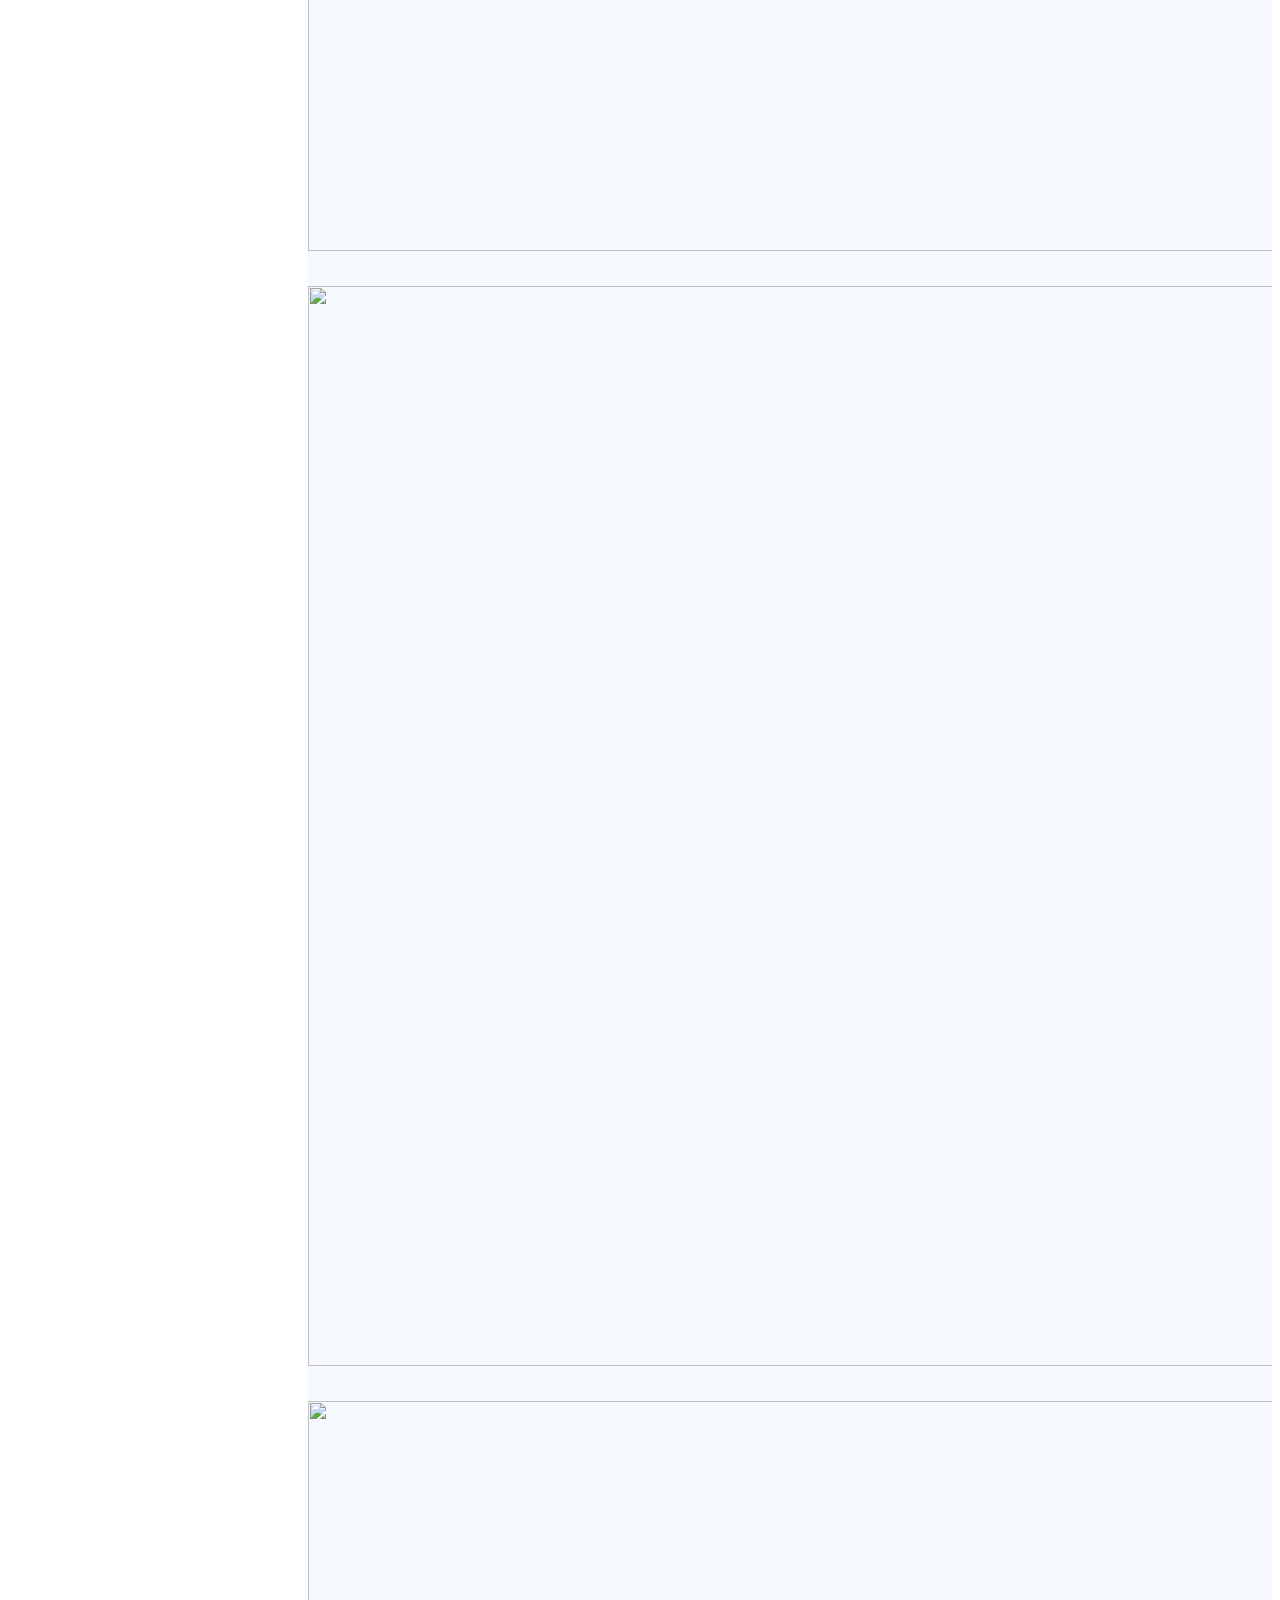
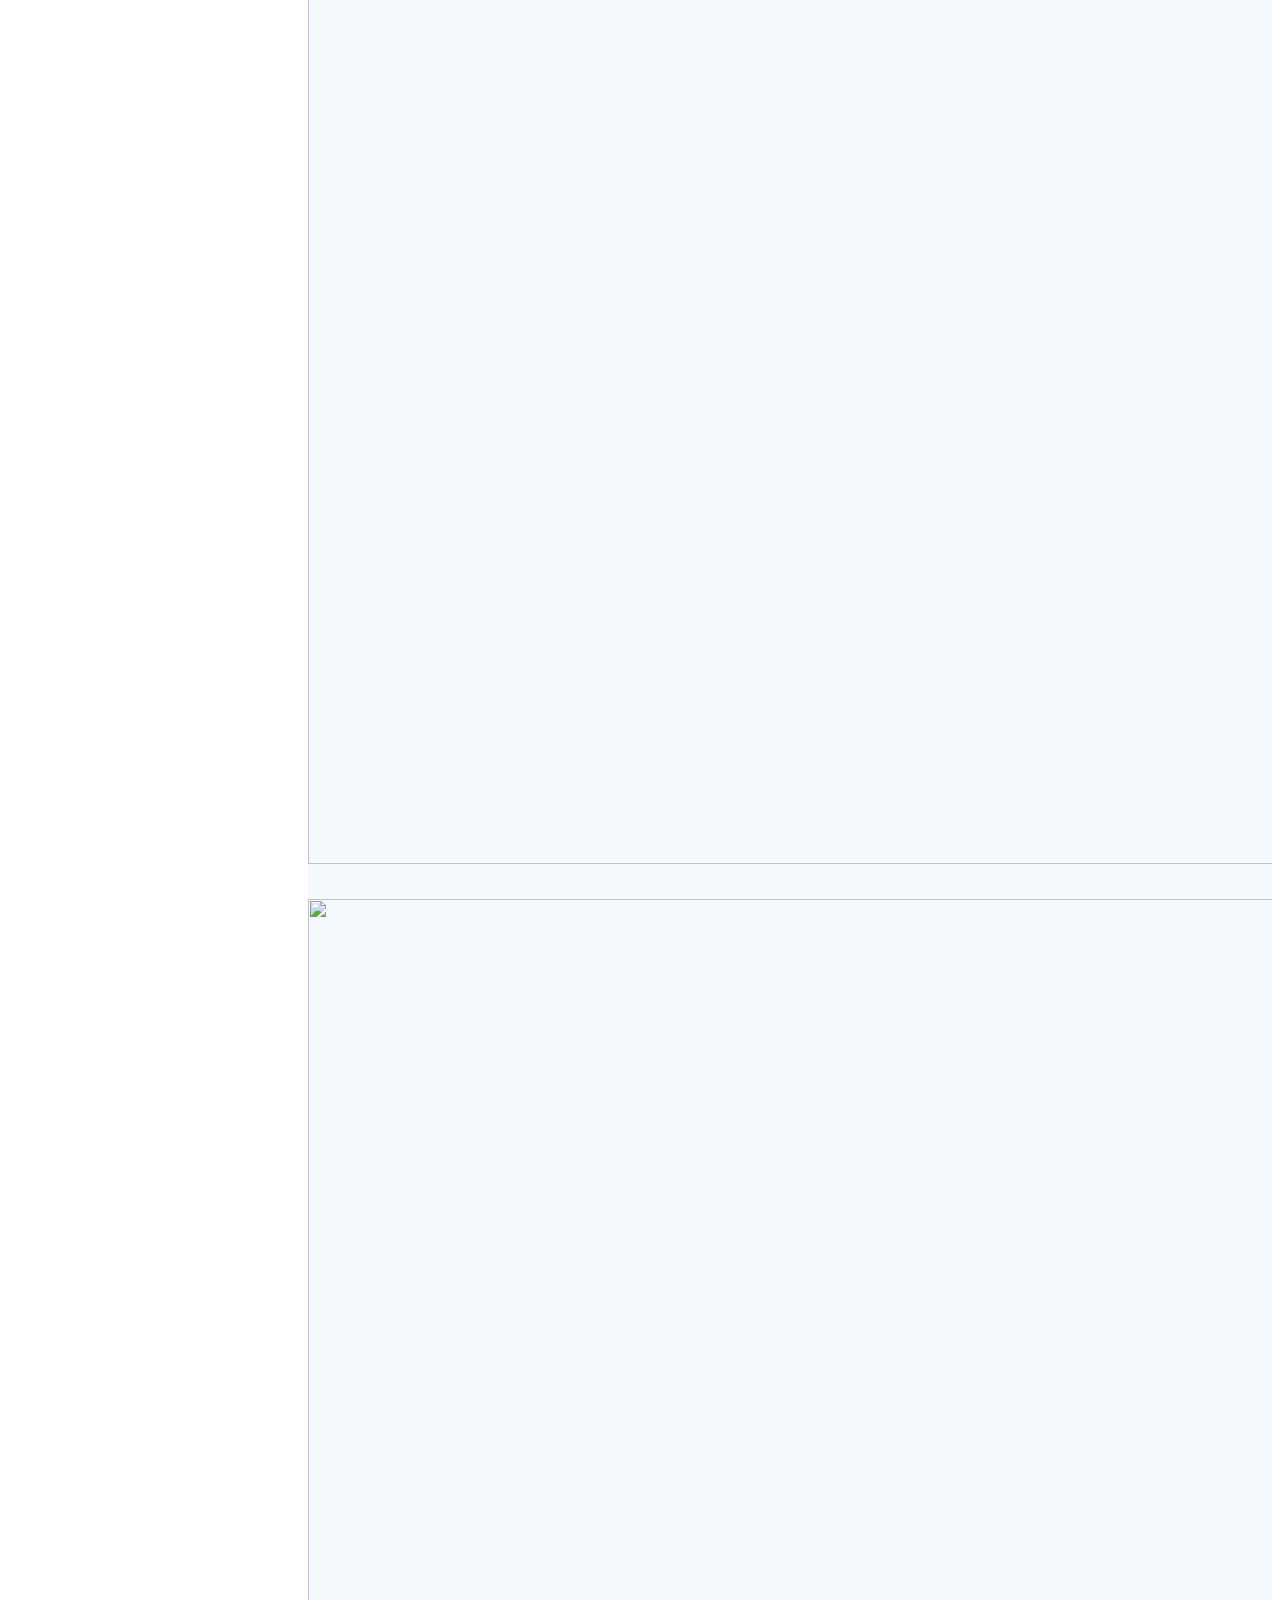
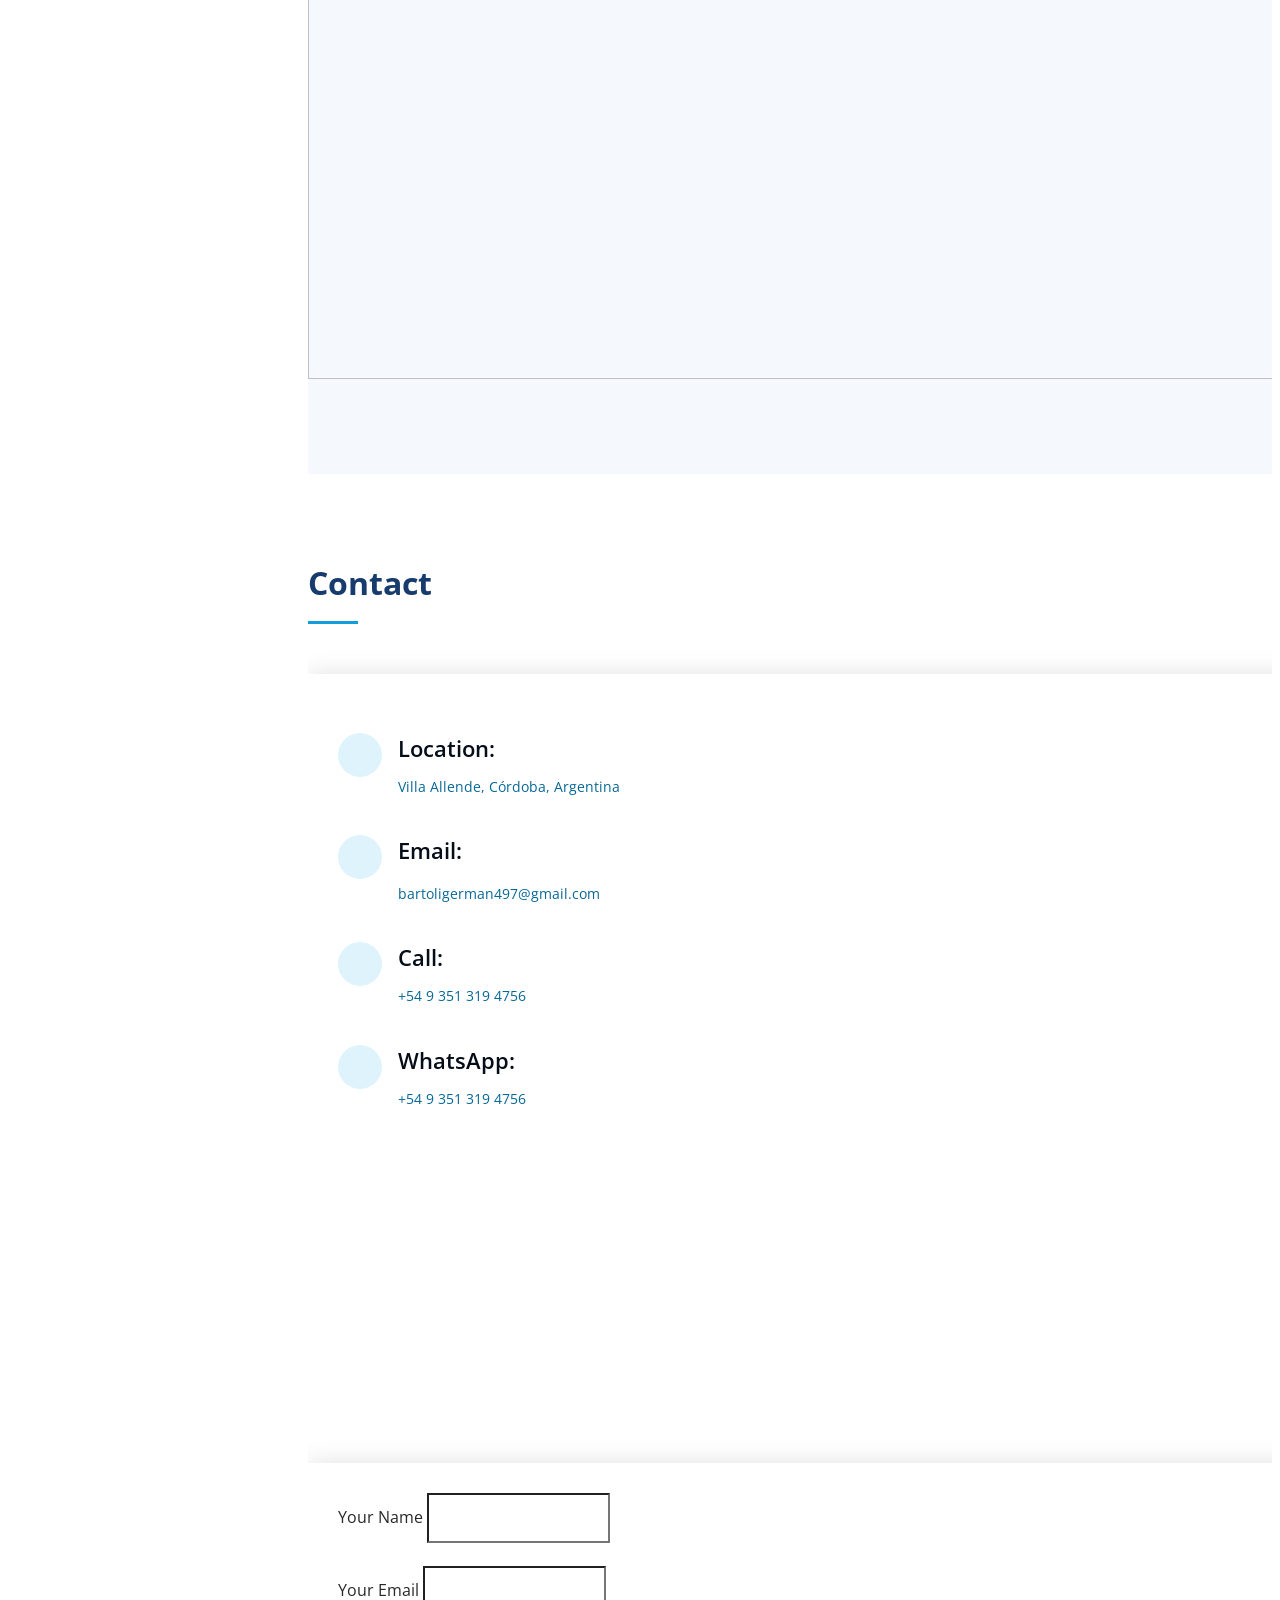
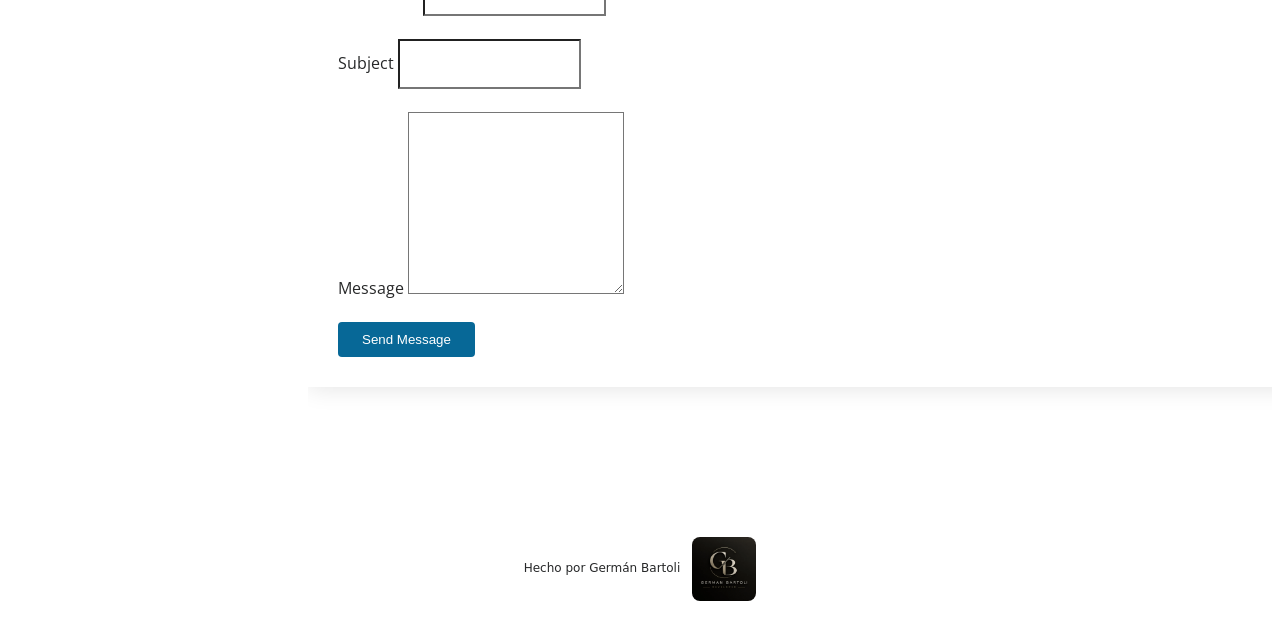
==== commit bae18baf: "Conservar la animación original y facilitar la navegación con teclado El fondo conserva los cuadros " ====
--- a/index.html
+++ b/index.html
@@ -83,7 +83,7 @@
     <header id="header">
         <div class="d-flex flex-column">
             <div class="profile">
-                <img src="assets/img/profile-img-menu.webp"
+                <img src="assets/img/profile-img.jpg"
                      alt=""
                      class="img-fluid rounded-circle"
                      style="
@@ -179,18 +179,17 @@
                             <i class="bx bx-envelope"></i> <span>Contact</span>
                         </a>
                     </li>
-                    <li id="music-li">
-                        <a href="#music"
-                           class="nav-link scrollto">
-                            <i class="bx bx-music"></i> <span>Music</span>
-                        </a>
+                    <li>
+                        <button id="control-musica" type="button" class="nav-link" aria-controls="audio-player" aria-expanded="false">
+                            <i class="bx bx-music" aria-hidden="true"></i> <span>Music</span>
+                        </button>
                     </li>
                 </ul>
             </nav>
             <!-- .nav-menu -->
         </div>
 
-        <div id="audio-player">
+        <div id="audio-player" inert>
             <audio id="miaudio"
                    controls autoplay loop
                    style=" width: 250px; display: block; border-radius: 20px; margin: 0 auto; margin-top: 10px;">
@@ -211,10 +210,8 @@
     <!-- ======= Hero Section ======= -->
     <section id="hero"
              class="d-flex flex-column align-items-center">
-        <video class="hero-video" data-src="img/Animation.mp4" aria-hidden="true" muted loop playsinline preload="none" hidden></video>
         <!--<section id="hero" style="display: flex; flex-direction: column; justify-content: center; align-items: center;">-->
         <div class="hero-container"
-             data-aos="fade-in"
              style="top:10%">
             <h1>German Bartoli</h1>
             <p>
@@ -466,13 +463,10 @@
                      data-aos="fade-up">
                     <div class="col-lg-12 d-flex justify-content-center">
                         <ul id="portfolio-flters">
-                            <li data-filter="*"
-                                class="filter-active">
-                                All
-                            </li>
-                            <li data-filter=".filter-app">Projects</li>
-                            <li data-filter=".filter-Videos">Videos</li>
-                            <li data-filter=".filter-web">Blog</li>
+                            <li><button type="button" data-filter="*" aria-pressed="true">All</button></li>
+                            <li><button type="button" data-filter=".filter-app" aria-pressed="false">Projects</button></li>
+                            <li><button type="button" data-filter=".filter-Videos" aria-pressed="false">Videos</button></li>
+                            <li><button type="button" data-filter=".filter-web" aria-pressed="false">Blog</button></li>
                         </ul>
                     </div>
                 </div>
@@ -483,7 +477,7 @@
 
                     <div class="col-lg-4 col-md-6 portfolio-item filter-Videos filter-app">
                         <div class="portfolio-wrap">
-                            <img loading="lazy" decoding="async" width="1024" height="1024" src="assets/img/portfolio/adapter-miniatura.webp"
+                            <img loading="lazy" decoding="async" width="1024" height="1024" src="assets/img/portfolio/adapter.jpeg"
                                  class="img-fluid"
                                  alt="" />
                             <div class="portfolio-links">
@@ -505,7 +499,7 @@
 
                     <div class="col-lg-4 col-md-6 portfolio-item filter-Videos">
                         <div class="portfolio-wrap">
-                            <img loading="lazy" decoding="async" width="1920" height="1080" src="assets/img/portfolio/Optimizar-Internet-miniatura.webp"
+                            <img loading="lazy" decoding="async" width="1920" height="1080" src="assets/img/portfolio/Optimizar-Internet.jpg"
                                  class="img-fluid"
                                  alt="" />
                             <div class="portfolio-links">
@@ -521,7 +515,7 @@
 
                     <div class="col-lg-4 col-md-6 portfolio-item filter-app">
                         <div class="portfolio-wrap">
-                            <img loading="lazy" decoding="async" width="1920" height="1080" src="assets/img/portfolio/Introduction-MySQL-Platzi-miniatura.webp"
+                            <img loading="lazy" decoding="async" width="1920" height="1080" src="assets/img/portfolio/Introduction-MySQL-Platzi.jpg"
                                  class="img-fluid"
                                  alt="" />
                             <div class="portfolio-links">
@@ -543,7 +537,7 @@
 
                     <div class="col-lg-4 col-md-6 portfolio-item filter-app">
                         <div class="portfolio-wrap">
-                            <img loading="lazy" decoding="async" width="1920" height="1080" src="assets/img/portfolio/Academic-System-DevSpirit-miniatura.webp"
+                            <img loading="lazy" decoding="async" width="1920" height="1080" src="assets/img/portfolio/Academic-System-DevSpirit.jpg"
                                  class="img-fluid"
                                  alt="" />
                             <div class="portfolio-links">
@@ -565,7 +559,7 @@
 
                     <div class="col-lg-4 col-md-6 portfolio-item filter-app">
                         <div class="portfolio-wrap">
-                            <img loading="lazy" decoding="async" width="1920" height="1080" src="assets/img/portfolio/Bootstrap4-Course-Platzi-miniatura.webp"
+                            <img loading="lazy" decoding="async" width="1920" height="1080" src="assets/img/portfolio/Bootstrap4-Course-Platzi.png"
                                  class="img-fluid"
                                  alt="" />
                             <div class="portfolio-links">
@@ -619,7 +613,7 @@
 
                     <div class="col-lg-4 col-md-6 portfolio-item filter-app">
                         <div class="portfolio-wrap">
-                            <img loading="lazy" decoding="async" width="1907" height="1063" src="assets/img/portfolio/UTN-Academy-miniatura.webp"
+                            <img loading="lazy" decoding="async" width="1907" height="1063" src="assets/img/portfolio/UTN-Academy.png"
                                  class="img-fluid"
                                  alt="" />
                             <div class="portfolio-links">
@@ -635,7 +629,7 @@
 
                     <div class="col-lg-4 col-md-6 portfolio-item filter-app">
                         <div class="portfolio-wrap">
-                            <img loading="lazy" decoding="async" width="1920" height="1080" src="assets/img/portfolio/image18-miniatura.webp"
+                            <img loading="lazy" decoding="async" width="1920" height="1080" src="assets/img/portfolio/image18.png"
                                  class="img-fluid"
                                  alt="" />
                             <div class="portfolio-links">
@@ -912,15 +906,6 @@
 
         document.getElementById("aceptarBtnBienvenida").addEventListener('click', aceptarBtnBienvenida);
 
-        var audioPlayer = document.getElementById('audio-player');
-        //audioPlayer.style.display = 'none'; // Ocultar el reproductor de audio al cargar el DOM
-
-        var elementosHijos = audioPlayer.querySelectorAll('*'); // Seleccionar todos los elementos hijos
-
-        elementosHijos.forEach(function (elemento) {
-            elemento.style.pointerEvents = 'none'; // Deshabilitar elementos hijos
-        });
-
         audio = document.getElementById("miaudio");
 
         audio.volume = 0.60;
@@ -1092,23 +1077,12 @@
         }
     });
 
-    document.getElementById('music-li').addEventListener('click', function (event) {
-        event.preventDefault(); // Evita que el enlace se comporte normalmente
-
-        var audioPlayer = document.getElementById('audio-player');
-        var elementosHijos = audioPlayer.querySelectorAll('*'); // Seleccionar todos los elementos hijos
-
-        if (audioPlayer.classList.contains('show')) {
-            audioPlayer.classList.remove('show'); // Si está visible, lo oculta
-            elementosHijos.forEach(function (elemento) {
-                elemento.style.pointerEvents = 'none'; // Deshabilitar elementos hijos
-            });
-        } else {
-            audioPlayer.classList.add('show'); // Si está oculto, lo muestra
-            elementosHijos.forEach(function (elemento) {
-                elemento.style.pointerEvents = 'auto'; // Habilitar elementos hijos
-            });
-        }
+    const controlMusica = document.getElementById('control-musica');
+    controlMusica.addEventListener('click', () => {
+        const reproductor = document.getElementById('audio-player');
+        const abierto = reproductor.classList.toggle('show');
+        reproductor.inert = !abierto;
+        controlMusica.setAttribute('aria-expanded', String(abierto));
     });
 
     // Tareas
--- a/assets/css/style.css
+++ b/assets/css/style.css
@@ -165,8 +165,15 @@
   white-space: nowrap;
 }
 
-.nav-menu a,
-.nav-menu a:focus {
+.nav-menu button {
+  background: transparent;
+  border: 0;
+  width: 100%;
+  text-align: start;
+}
+
+.nav-menu :is(a, button),
+.nav-menu :is(a, button):focus {
   display: flex;
   align-items: center;
   color: #a8a9b4;
@@ -176,25 +183,25 @@
   font-size: 15px;
 }
 
-.nav-menu a i,
-.nav-menu a:focus i {
+.nav-menu :is(a, button) i,
+.nav-menu :is(a, button):focus i {
   font-size: 24px;
   padding-right: 8px;
   color: #6f7180;
 }
 
-.nav-menu a:hover,
+.nav-menu :is(a, button):hover,
 .nav-menu .active,
 .nav-menu .active:focus,
-.nav-menu li:hover>a {
+.nav-menu li:hover>:is(a, button) {
   text-decoration: none;
   color: #fff;
 }
 
-.nav-menu a:hover i,
+.nav-menu :is(a, button):hover i,
 .nav-menu .active i,
 .nav-menu .active:focus i,
-.nav-menu li:hover>a i {
+.nav-menu li:hover>:is(a, button) i {
   color: #149ddd;
 }
 
@@ -236,22 +243,11 @@
     width: 100%;
     height: 100vh;
     position: relative;
-    clip-path: inset(0);
-    background: url("../../img/Animation-estatica.webp") top center;
+    background: url("../../img/Animation-primer-cuadro.webp") top center;
     /*--------------------------------------------------------------
   Subir la imagen en otro sitio
 --------------------------------------------------------------*/
     background-size: cover;
-}
-
-#hero .hero-video {
-    position: absolute;
-    inset: 0;
-    width: 100%;
-    height: 100%;
-    object-fit: cover;
-    object-position: top center;
-    pointer-events: none;
 }
 
 #hero:before {
@@ -296,10 +292,6 @@
 @media (min-width: 1024px) {
   #hero {
     background-attachment: fixed;
-  }
-  #hero .hero-video {
-    position: fixed;
-    height: 100vh;
   }
 }
 
@@ -565,7 +557,11 @@
   padding: 2px 15px;
 }
 
-.portfolio #portfolio-flters li {
+.portfolio #portfolio-flters li { display: inline-block; }
+
+.portfolio #portfolio-flters button {
+  border: 0;
+  background: transparent;
   cursor: pointer;
   display: inline-block;
   padding: 10px 15px 8px 15px;
@@ -578,9 +574,9 @@
   transition: all 0.3s ease-in-out;
 }
 
-.portfolio #portfolio-flters li:hover,
-.portfolio #portfolio-flters li.filter-active {
-  color: #149ddd;
+.portfolio #portfolio-flters button:hover,
+.portfolio #portfolio-flters button[aria-pressed="true"] {
+  color: #076897;
 }
 
 .portfolio #portfolio-flters li:last-child {
@@ -1024,7 +1020,7 @@
 }
 
 .contact .php-email-form button[type=submit] {
-  background: #149ddd;
+  background: #076897;
   border: 0;
   padding: 10px 24px;
   color: #fff;
@@ -1033,7 +1029,7 @@
 }
 
 .contact .php-email-form button[type=submit]:hover {
-  background: #37b3ed;
+  background: #095879;
 }
 
 @-webkit-keyframes animate-loading {
@@ -1137,8 +1133,15 @@
   }
 }
 
-@media (prefers-reduced-motion: reduce) {
-    #hero .hero-video {
-        display: none;
-    }
-}
+@media (prefers-reduced-motion: no-preference) {
+  #hero[data-animacion] {
+    background-image: url("../../img/Animation.gif"), url("../../img/Animation-primer-cuadro.webp");
+  }
+}
+
+.resume a .resume-item h5,
+.contact .info p a,
+.breadcrumbs a,
+.portfolio-details .portfolio-info a {
+  color: #076897;
+}
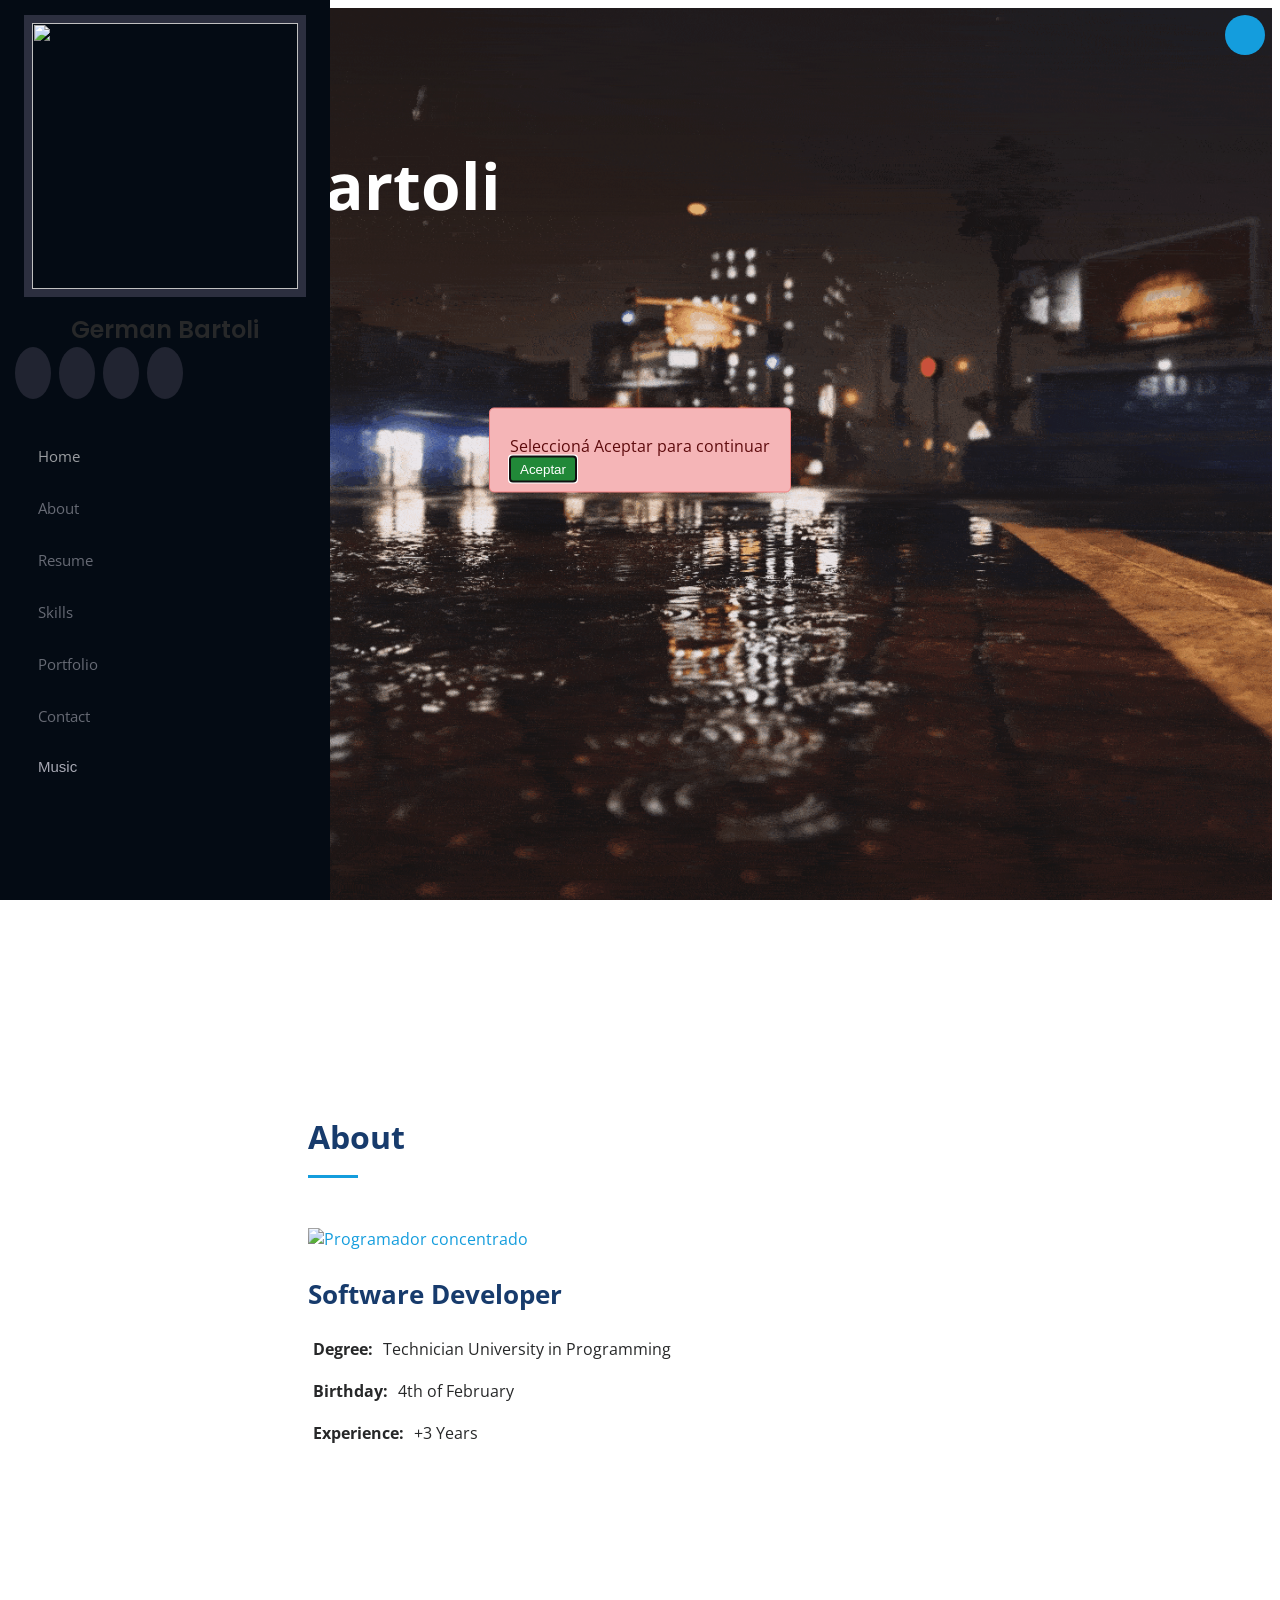
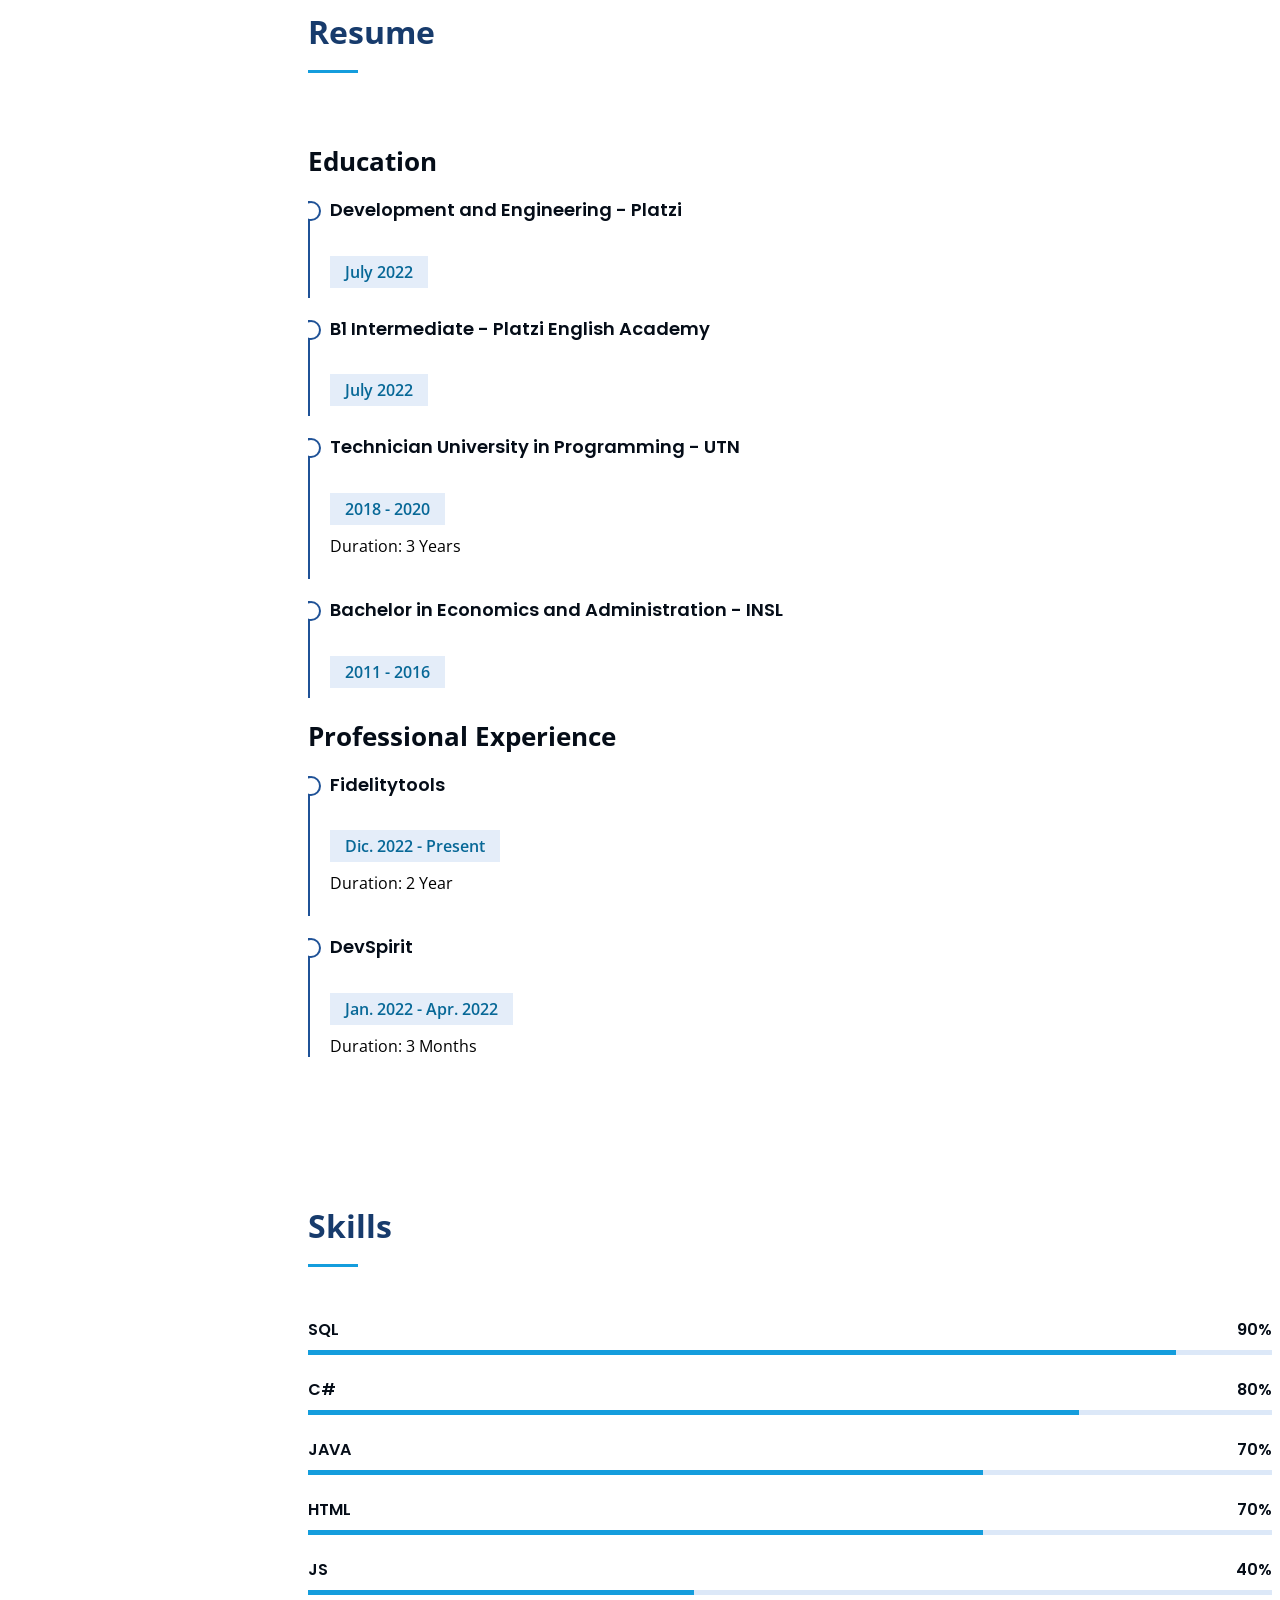
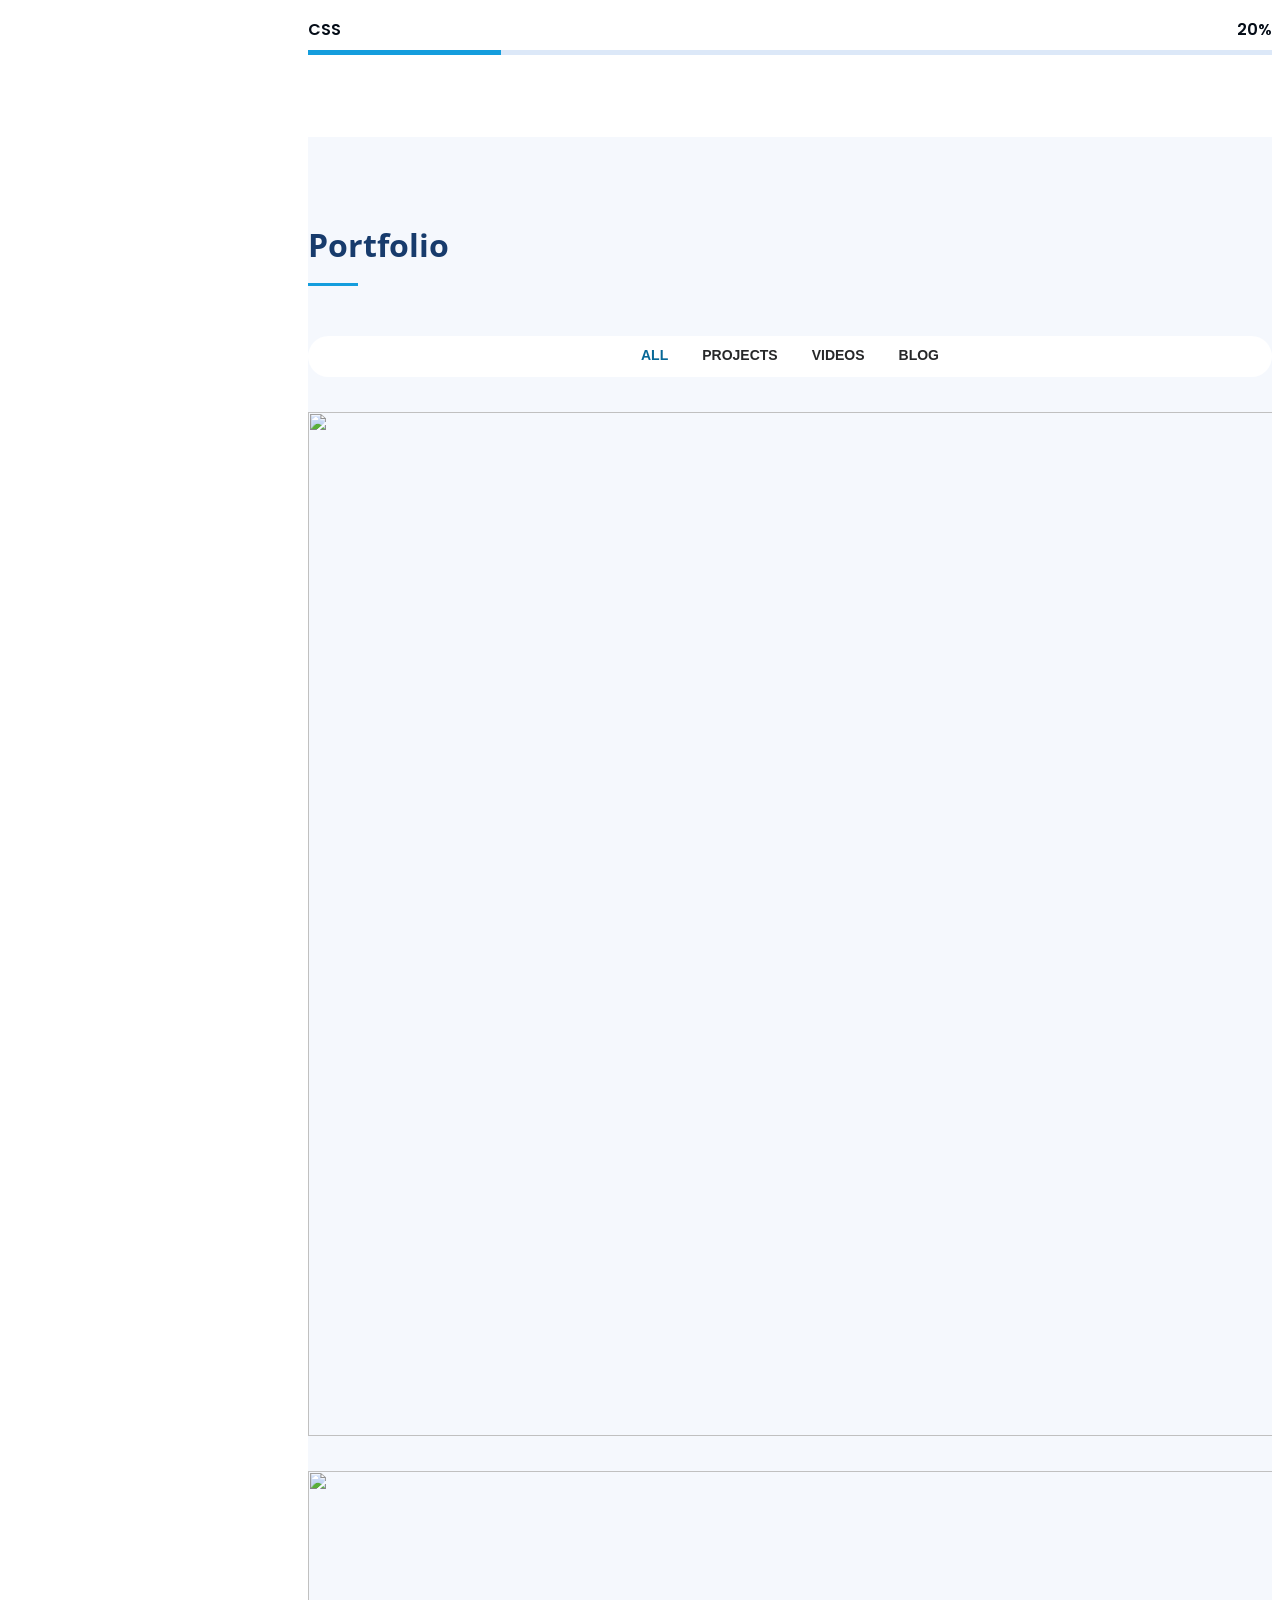
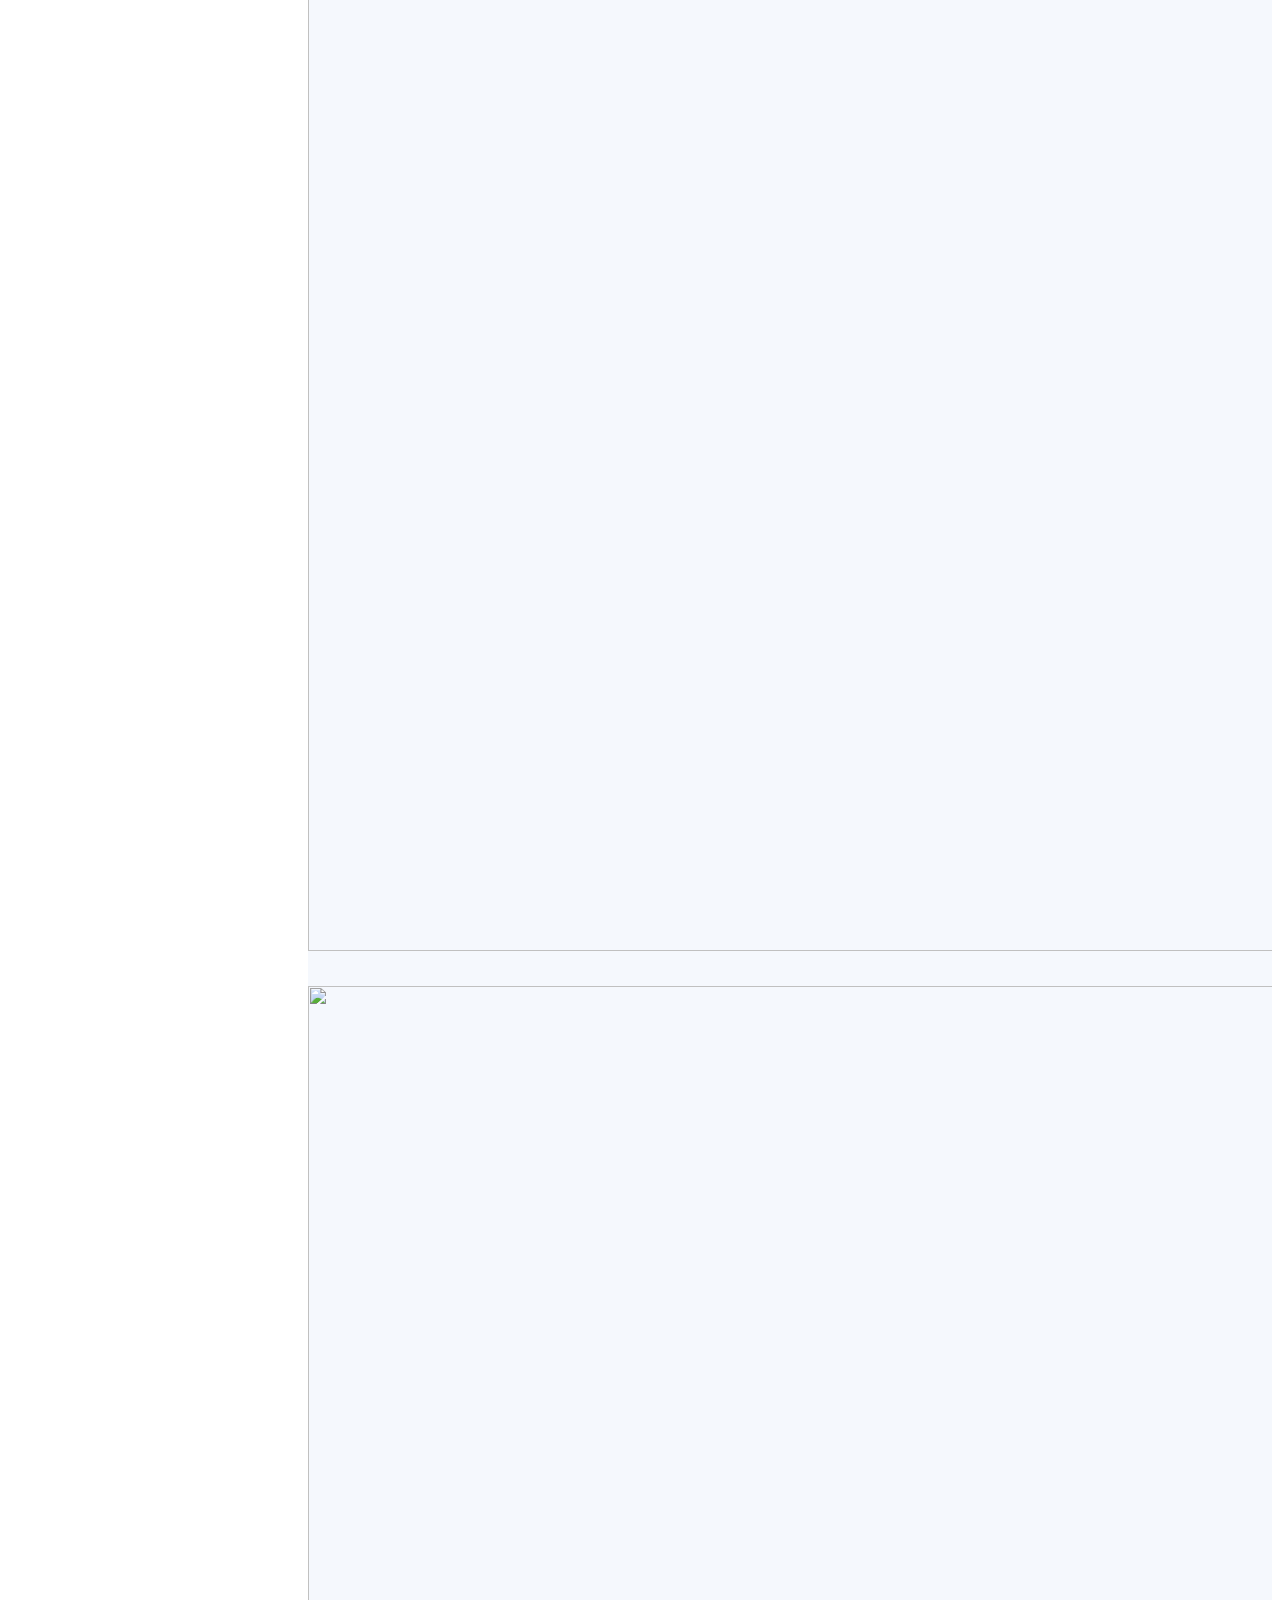
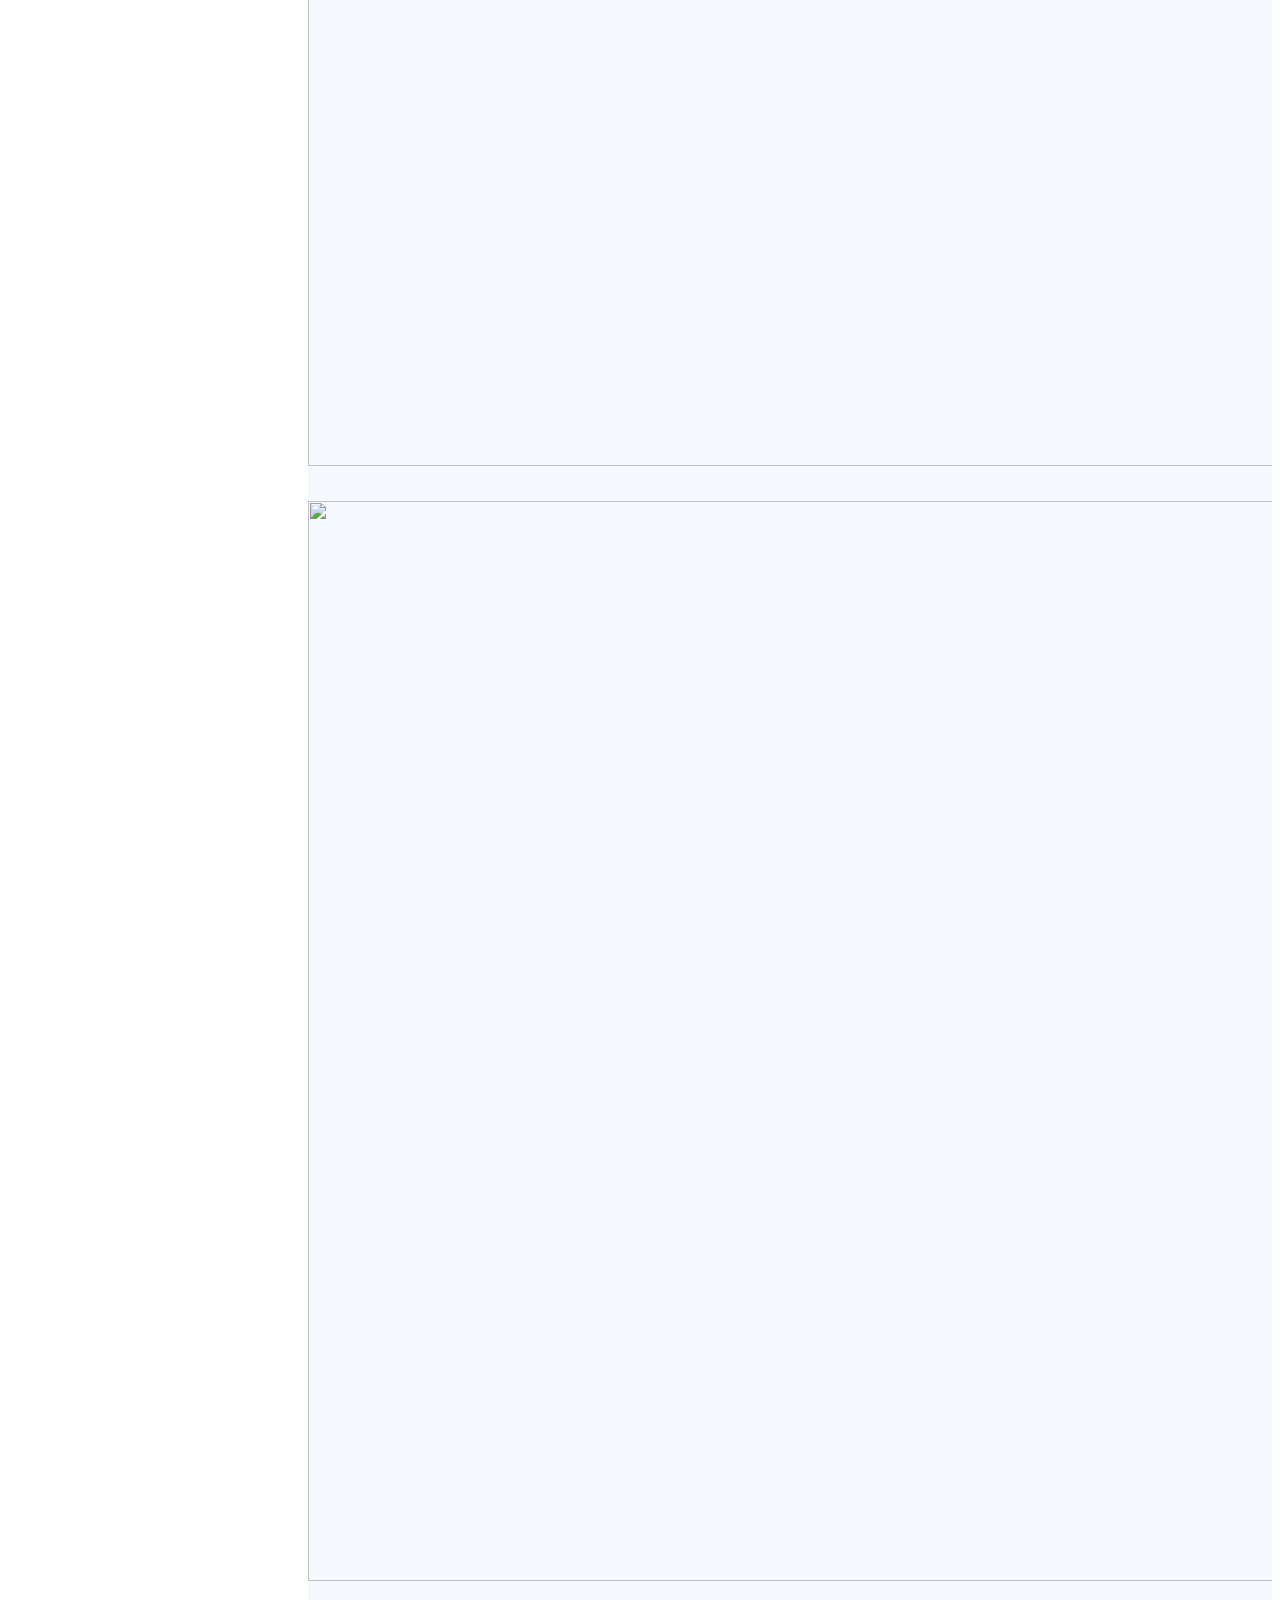
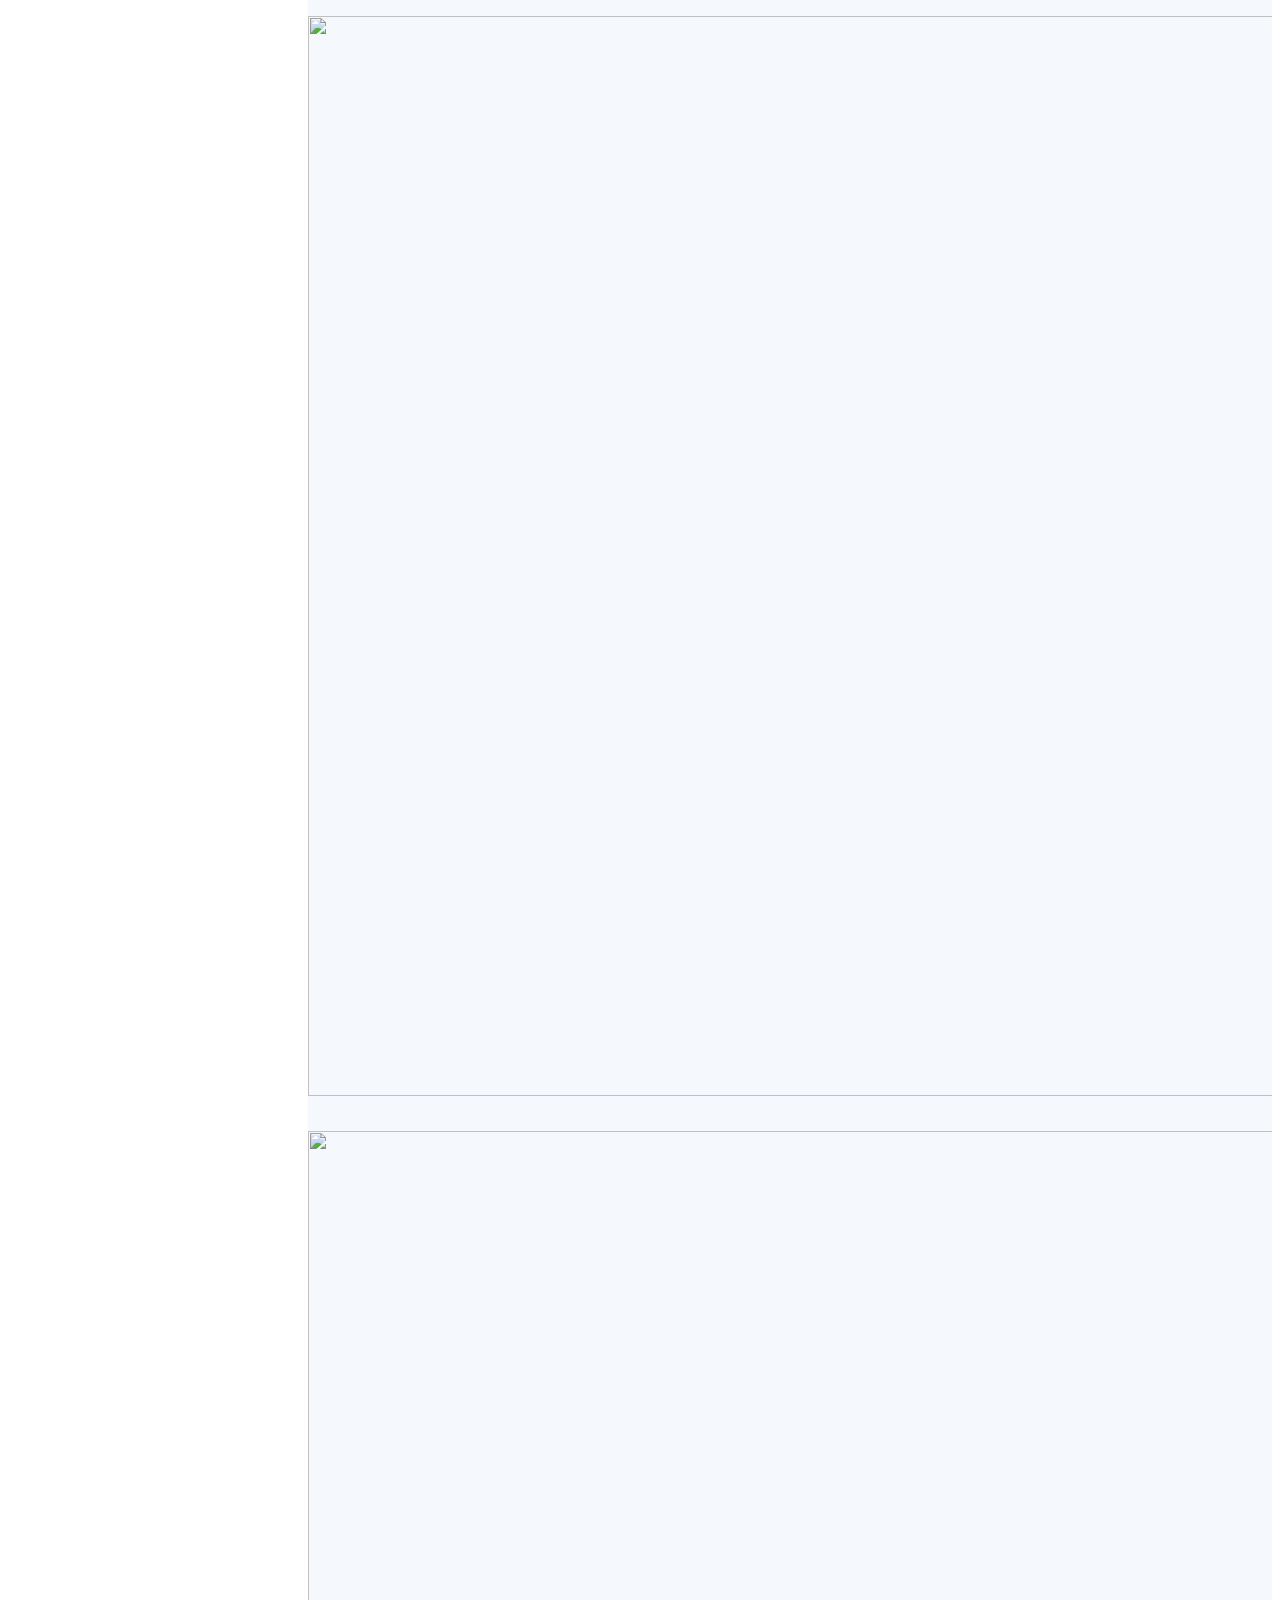
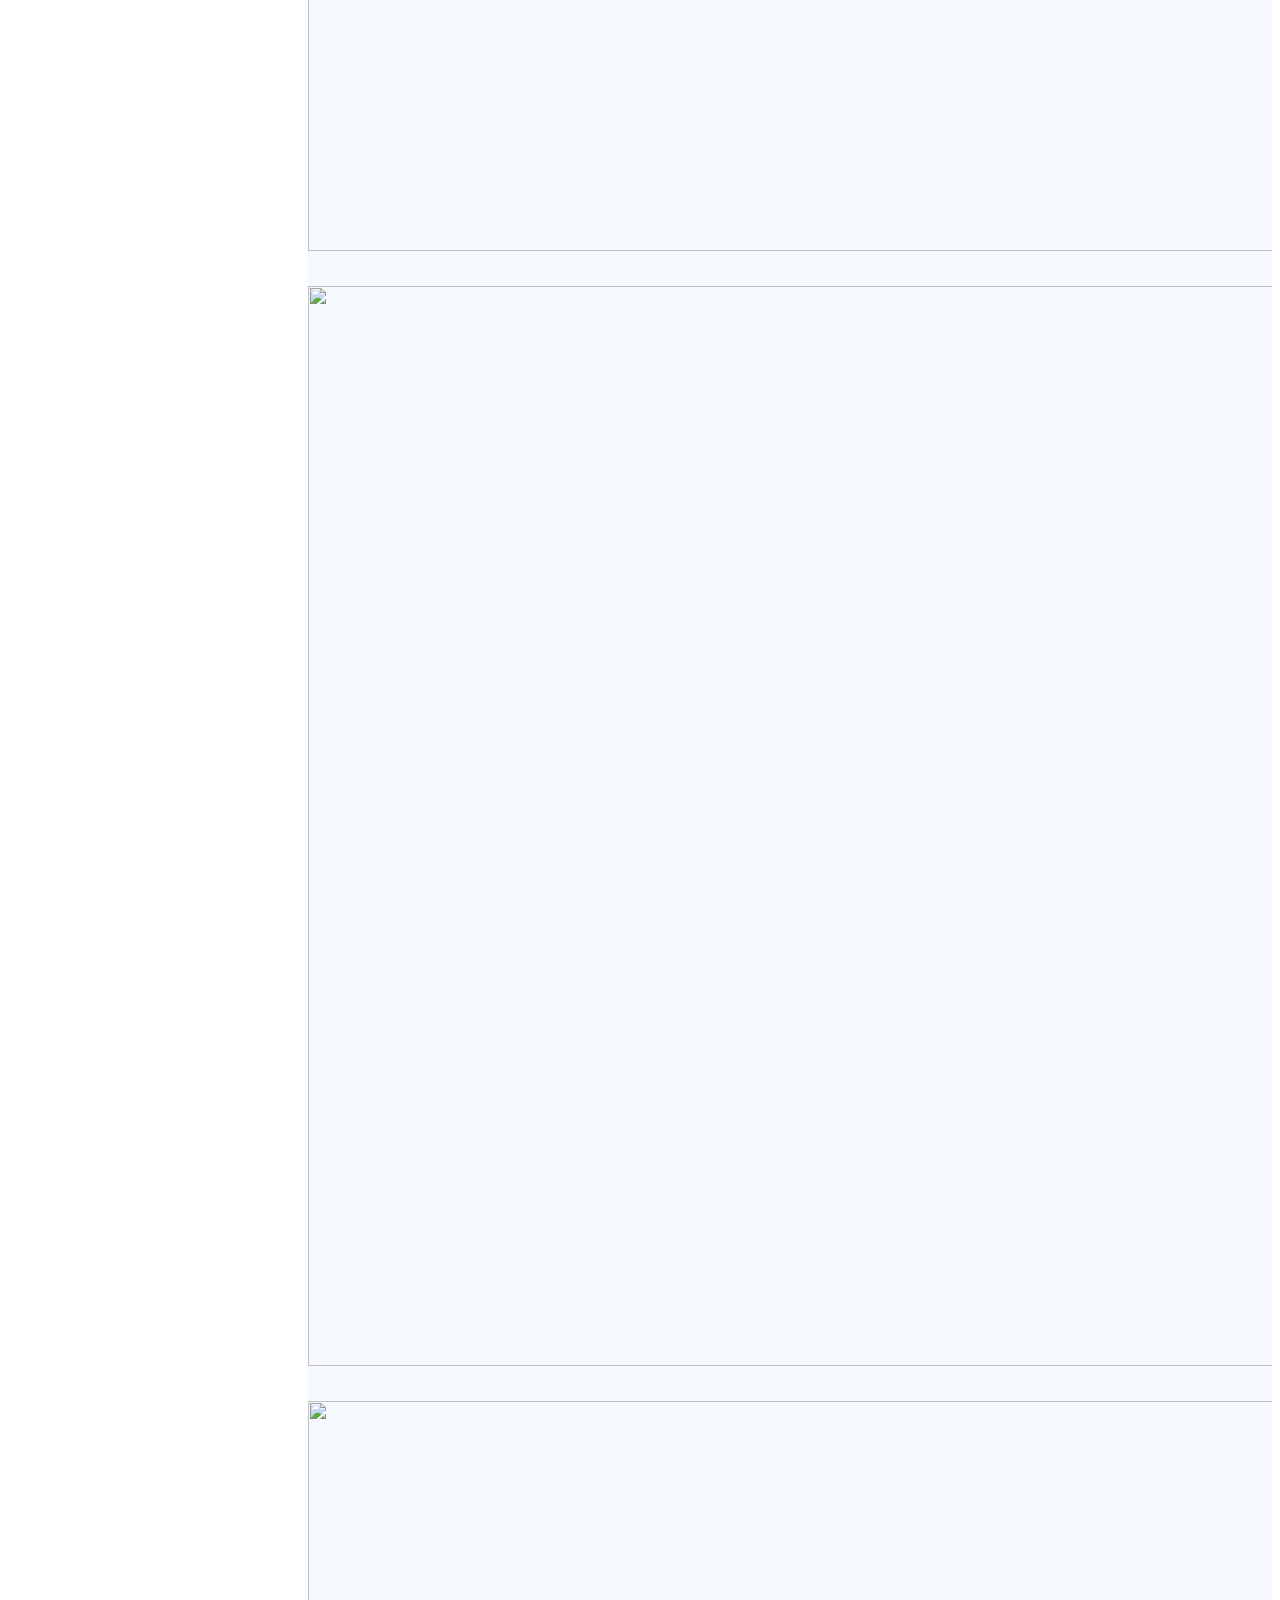
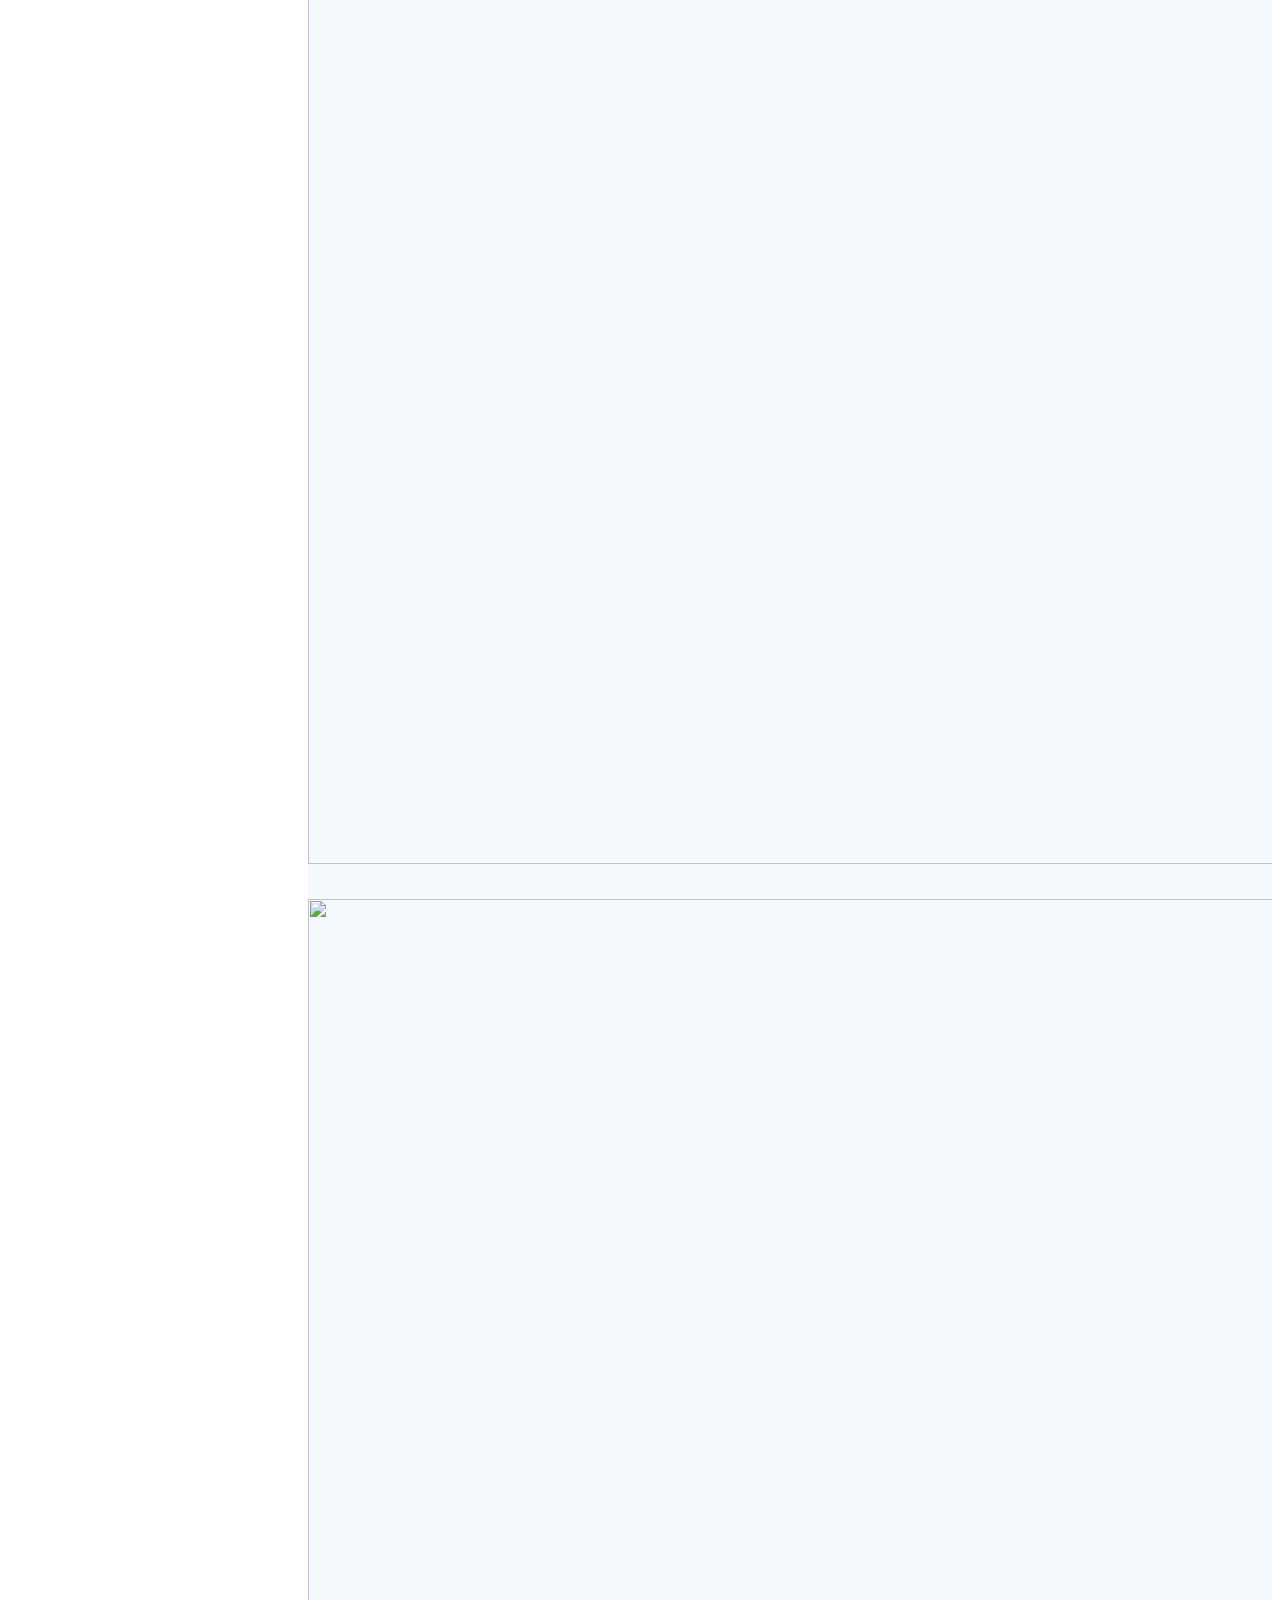
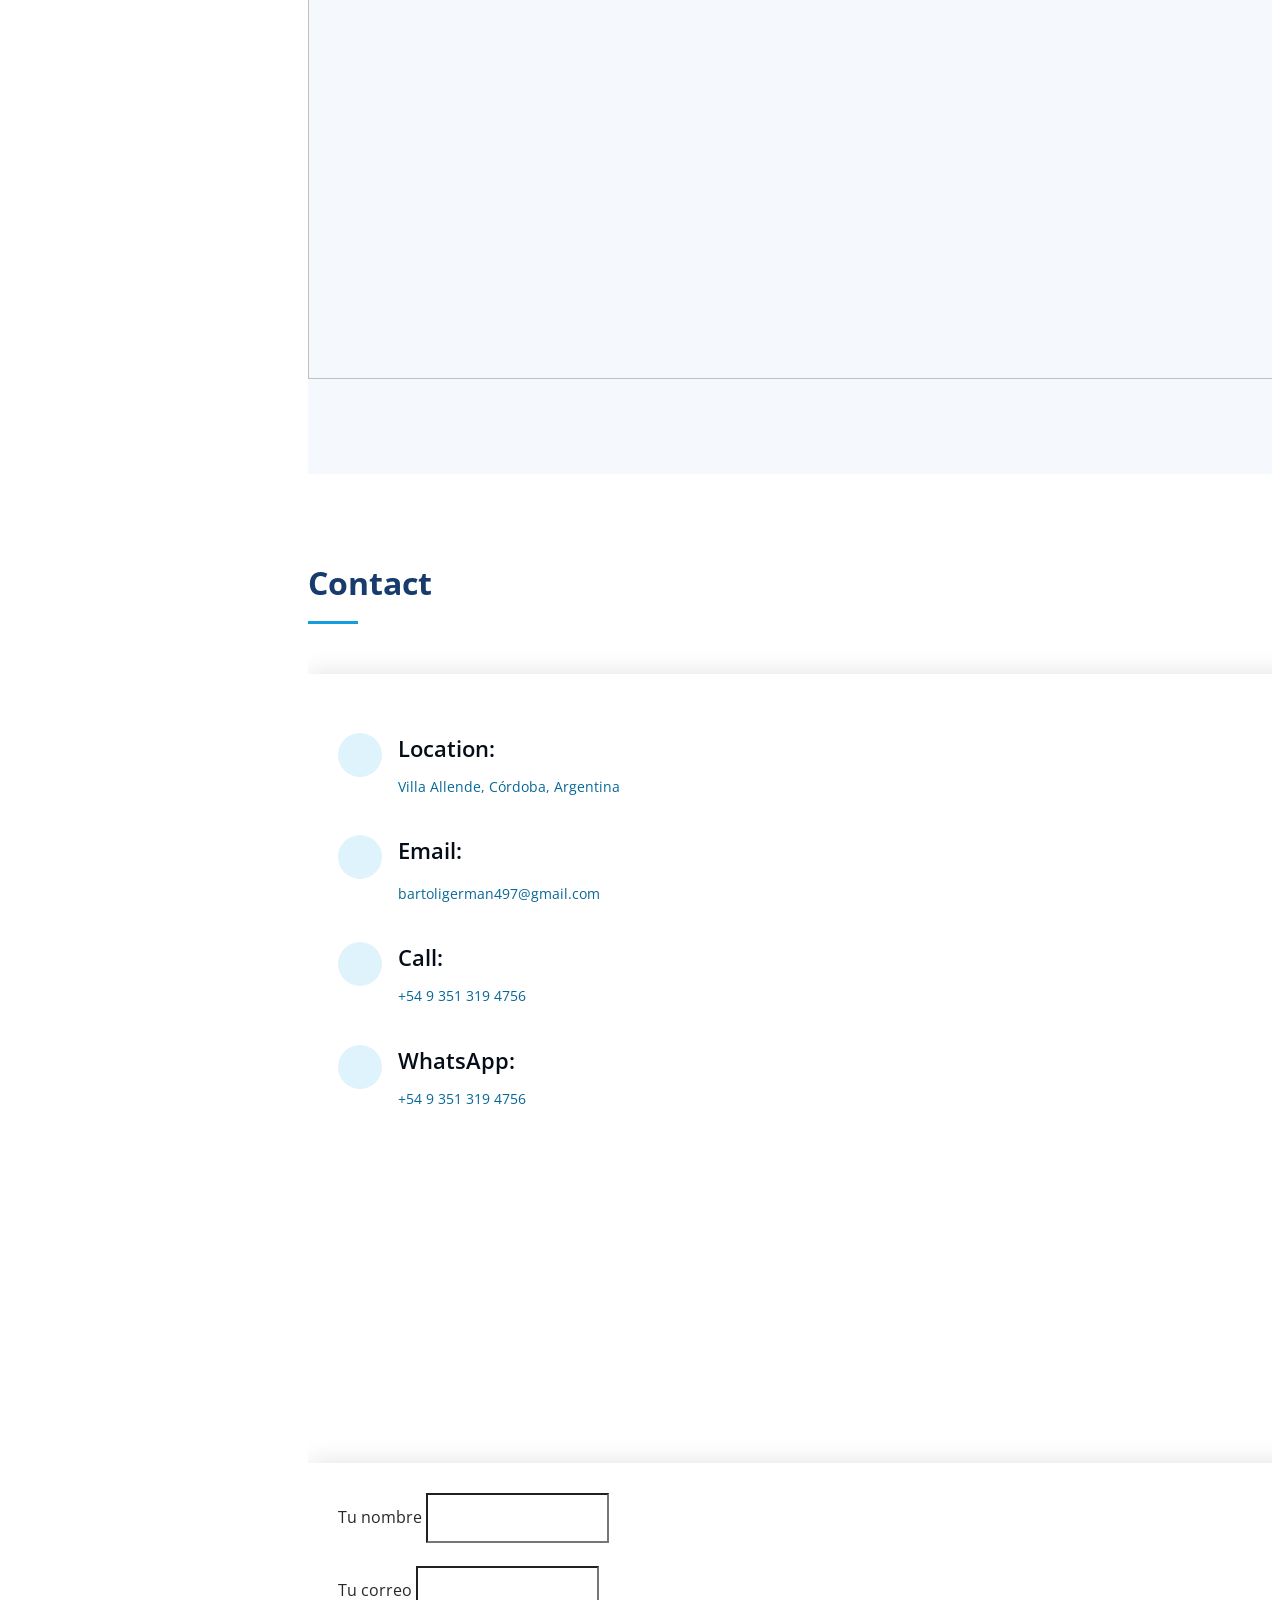
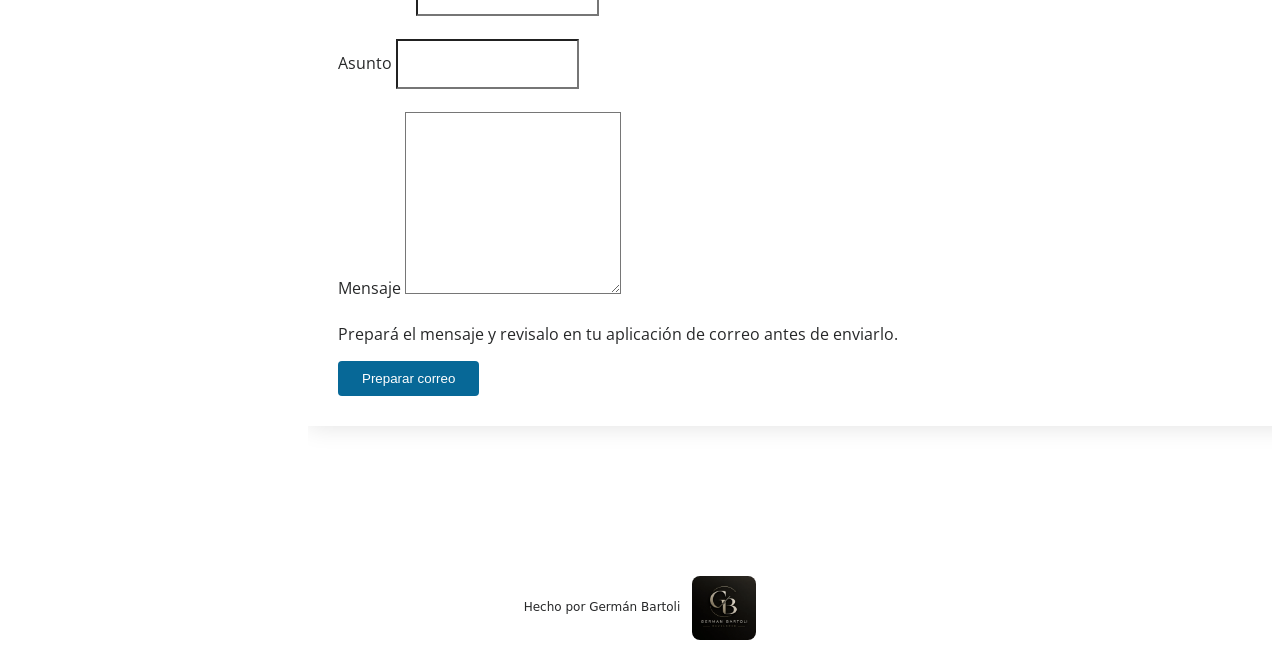
==== commit 8dcc394e: "Preparar el correo de contacto desde el portfolio estático El formulario prepara un borrador con el " ====
--- a/index.html
+++ b/index.html
@@ -751,21 +751,23 @@
                     </div>
 
                     <div class="col-lg-7 mt-5 mt-lg-0 d-flex align-items-stretch">
-                        <form action="forms/contact.php"
+                        <form id="formulario-contacto"
+                              action="mailto:bartoligerman497@gmail.com"
+                              enctype="text/plain"
                               method="post"
                               class="php-email-form">
                             <div class="row">
                                 <div class="form-group col-md-6">
-                                    <label for="name">Your Name</label>
+                                    <label for="name">Tu nombre</label>
                                     <input type="text"
                                            name="name"
                                            class="form-control"
                                            id="name"
-                                           autocomplete="username"
+                                           autocomplete="name"
                                            required />
                                 </div>
                                 <div class="form-group col-md-6">
-                                    <label for="email">Your Email</label>
+                                    <label for="email">Tu correo</label>
                                     <input type="email"
                                            class="form-control"
                                            name="email"
@@ -775,7 +777,7 @@
                                 </div>
                             </div>
                             <div class="form-group">
-                                <label for="subject">Subject</label>
+                                <label for="subject">Asunto</label>
                                 <input type="text"
                                         class="form-control"
                                         name="subject"
@@ -783,19 +785,18 @@
                                         required />
                             </div>
                             <div class="form-group">
-                                <label for="message">Message</label>
+                                <label for="message">Mensaje</label>
                                 <textarea id="message"
                                         class="form-control"
                                         name="message"
                                         rows="10"
                                         required></textarea>
                             </div>
-                            <div class="my-3">
-                                <div class="loading">Loading</div>
-                                <div class="error-message"></div>
-                                <div class="sent-message">Your message has been sent. Thank you!</div>
-                            </div>
-                            <div class="text-center"><button type="submit">Send Message</button></div>
+                            <p>Prepará el mensaje y revisalo en tu aplicación de correo antes de enviarlo.</p>
+                            <div class="text-center">
+                                <button type="submit">Preparar correo</button>
+                                <a id="borrador-contacto" hidden>Abrir borrador de correo</a>
+                            </div>
                         </form>
                     </div>
                 </div>
@@ -836,7 +837,7 @@
     <script src="assets/vendor/isotope-layout/isotope.pkgd.min.js"></script>
     <script src="assets/vendor/swiper/swiper-bundle.min.js"></script>
     <script src="assets/vendor/typed.js/typed.min.js"></script>
-    <script src="assets/vendor/php-email-form/validate.js"></script>
+    <script src="assets/js/contacto.js"></script>
 
     <script src="https://code.iconify.design/iconify-icon/1.0.2/iconify-icon.min.js"></script>
 
--- a/assets/css/style.css
+++ b/assets/css/style.css
@@ -1145,3 +1145,11 @@
 .portfolio-details .portfolio-info a {
   color: #076897;
 }
+
+#borrador-contacto:not([hidden]) {
+  display: block;
+  width: fit-content;
+  margin: 0.75rem auto 0;
+  color: #076897;
+  text-decoration: underline;
+}
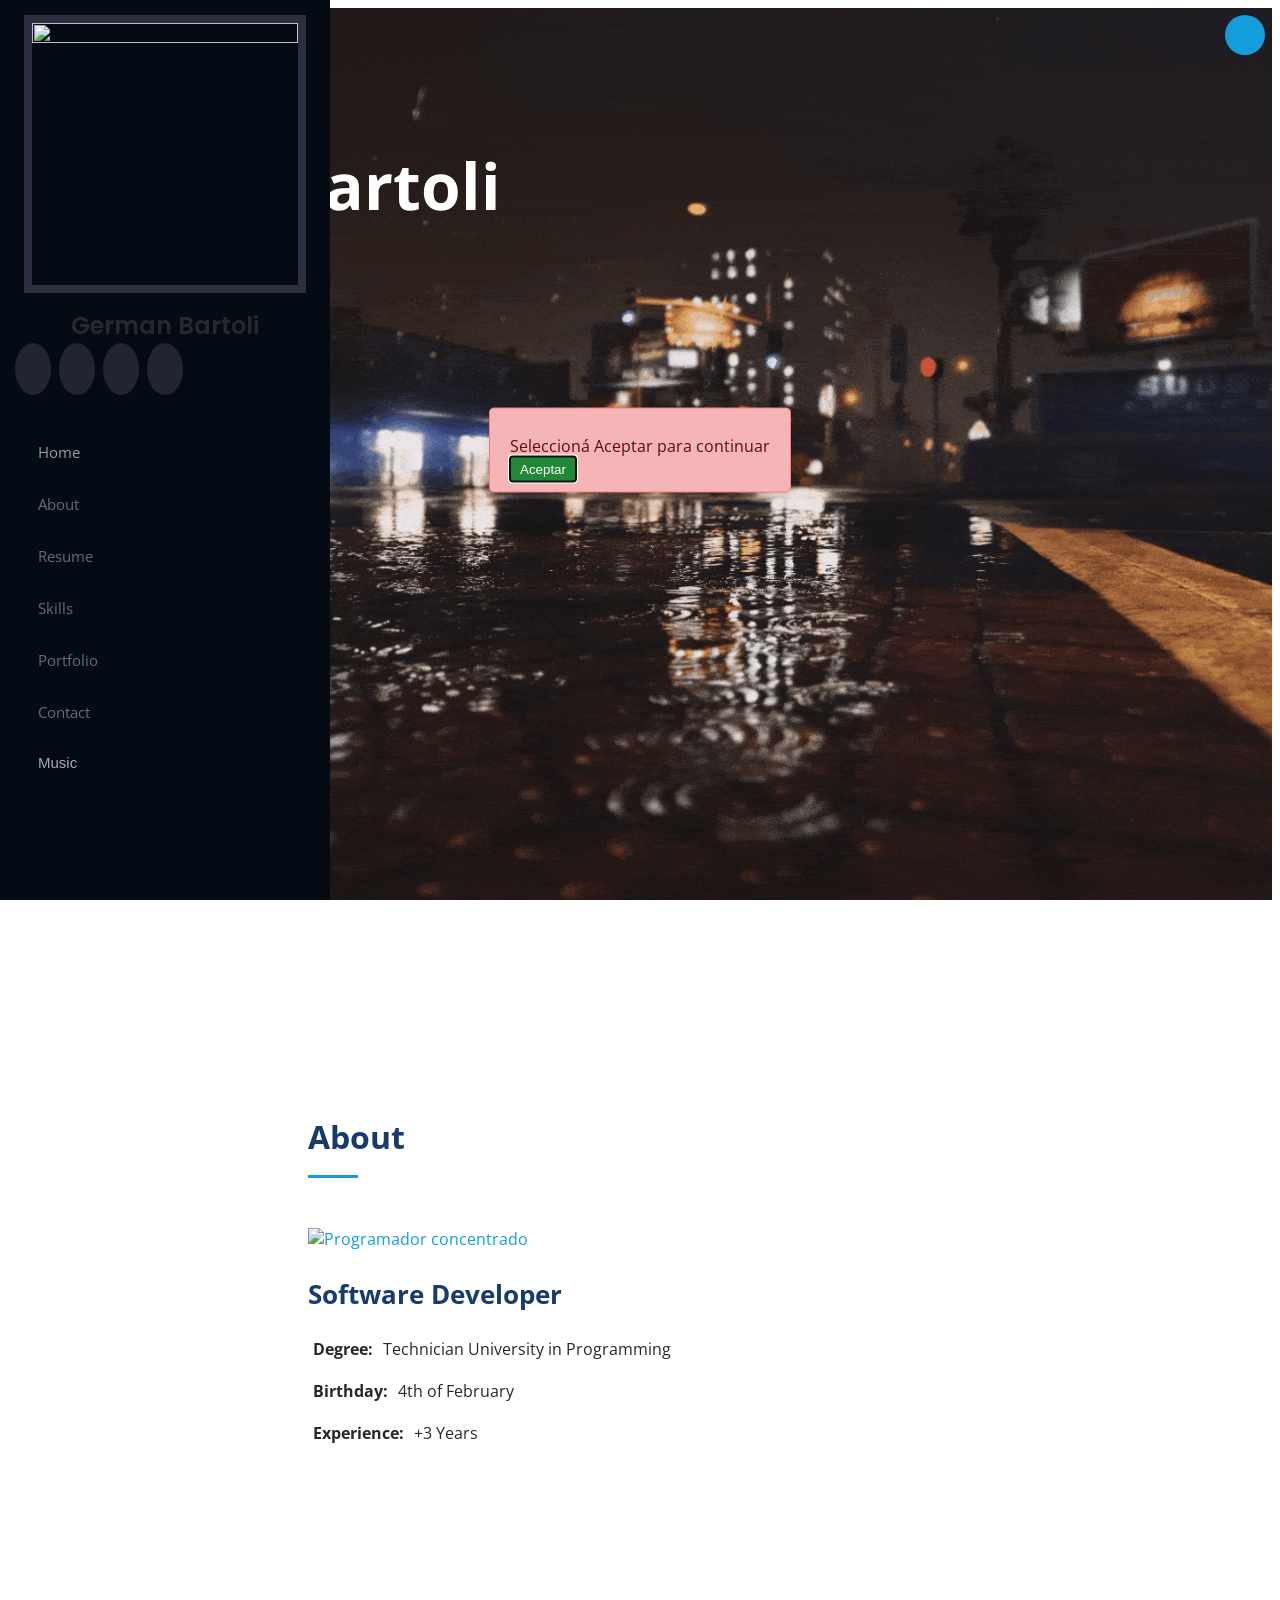
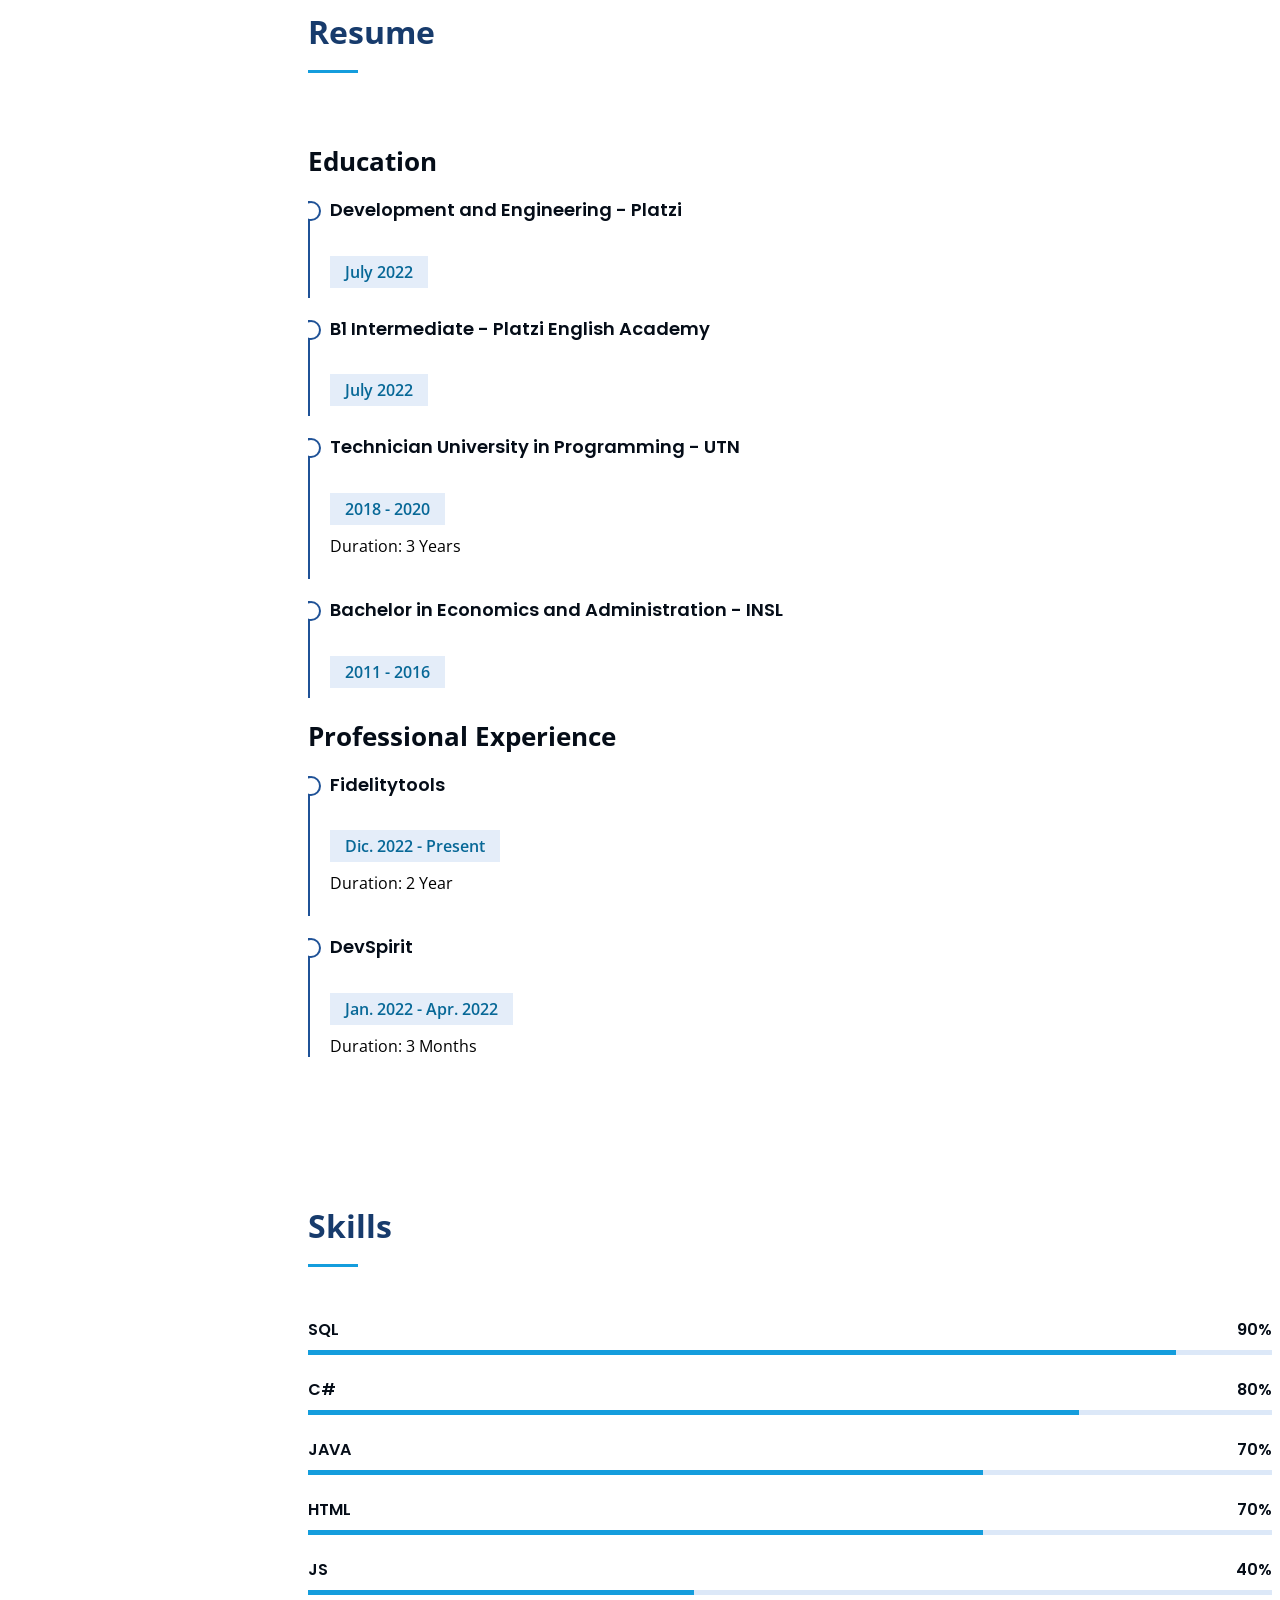
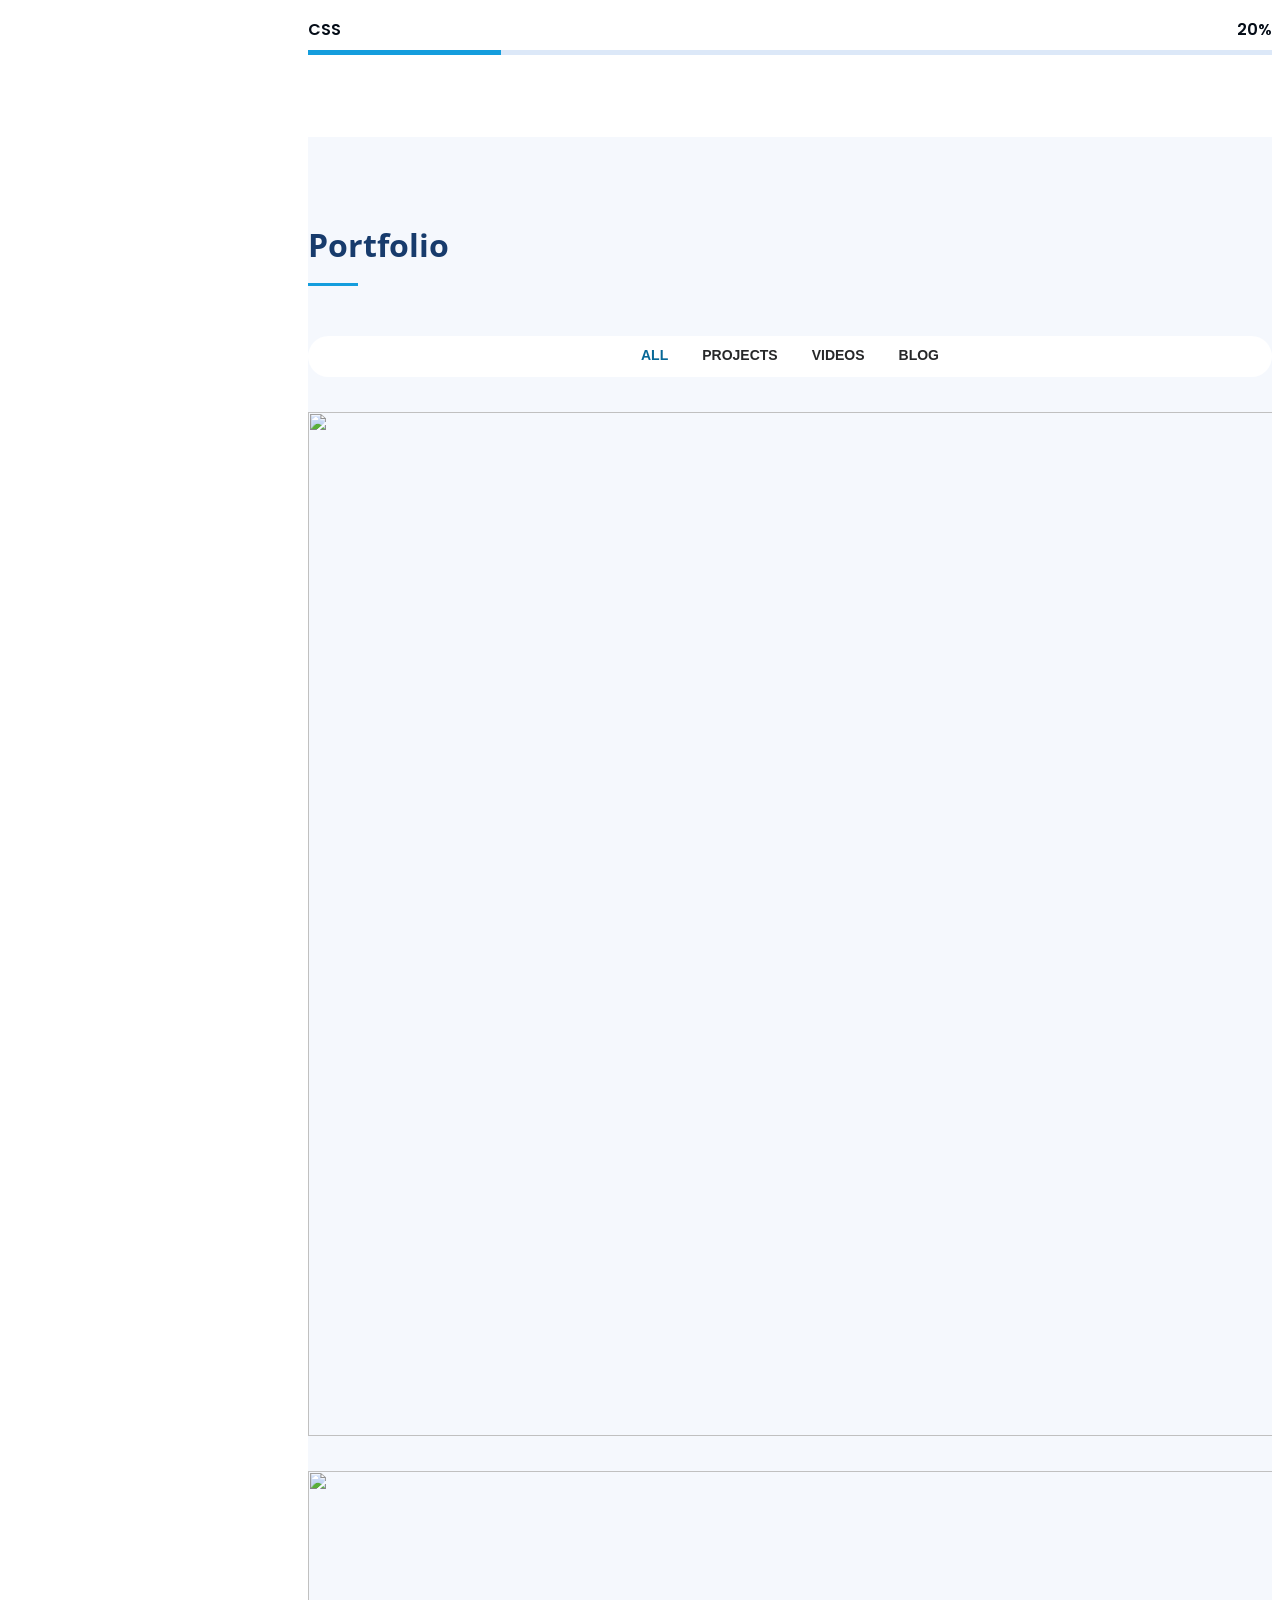
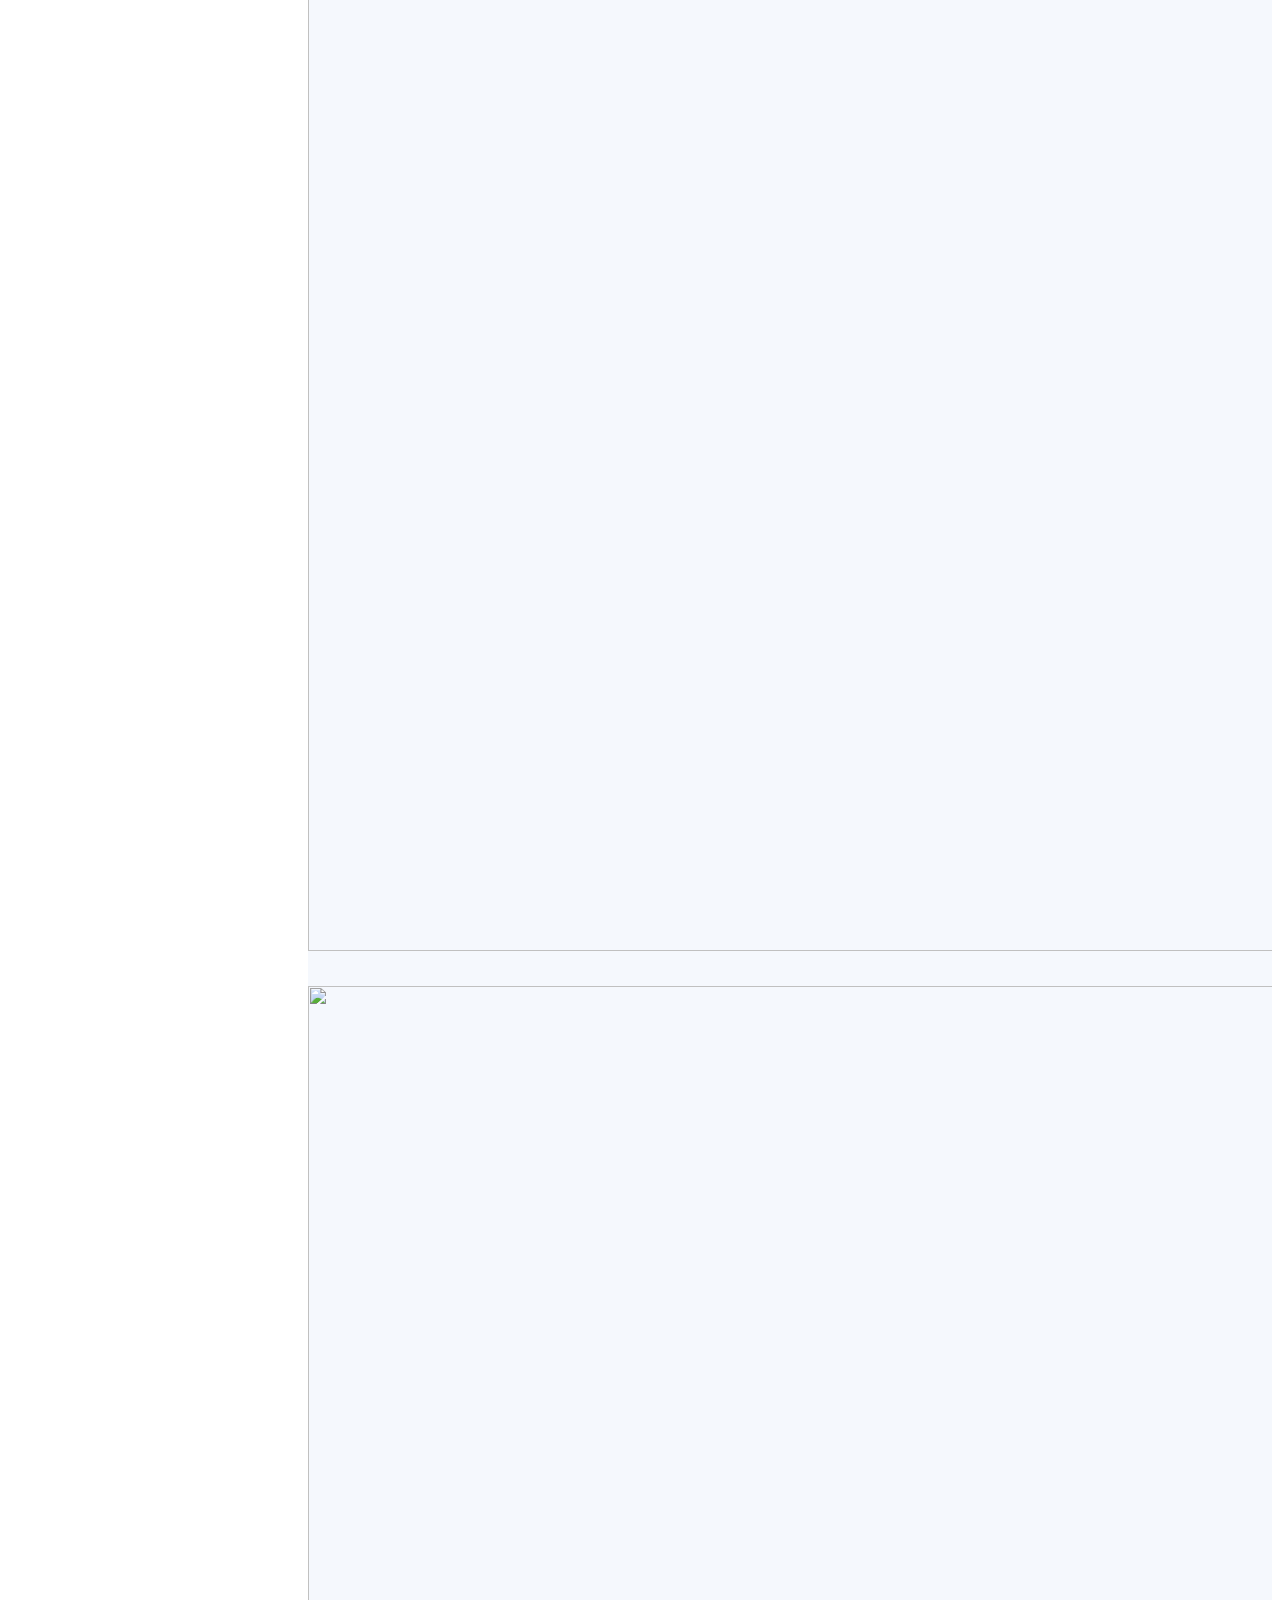
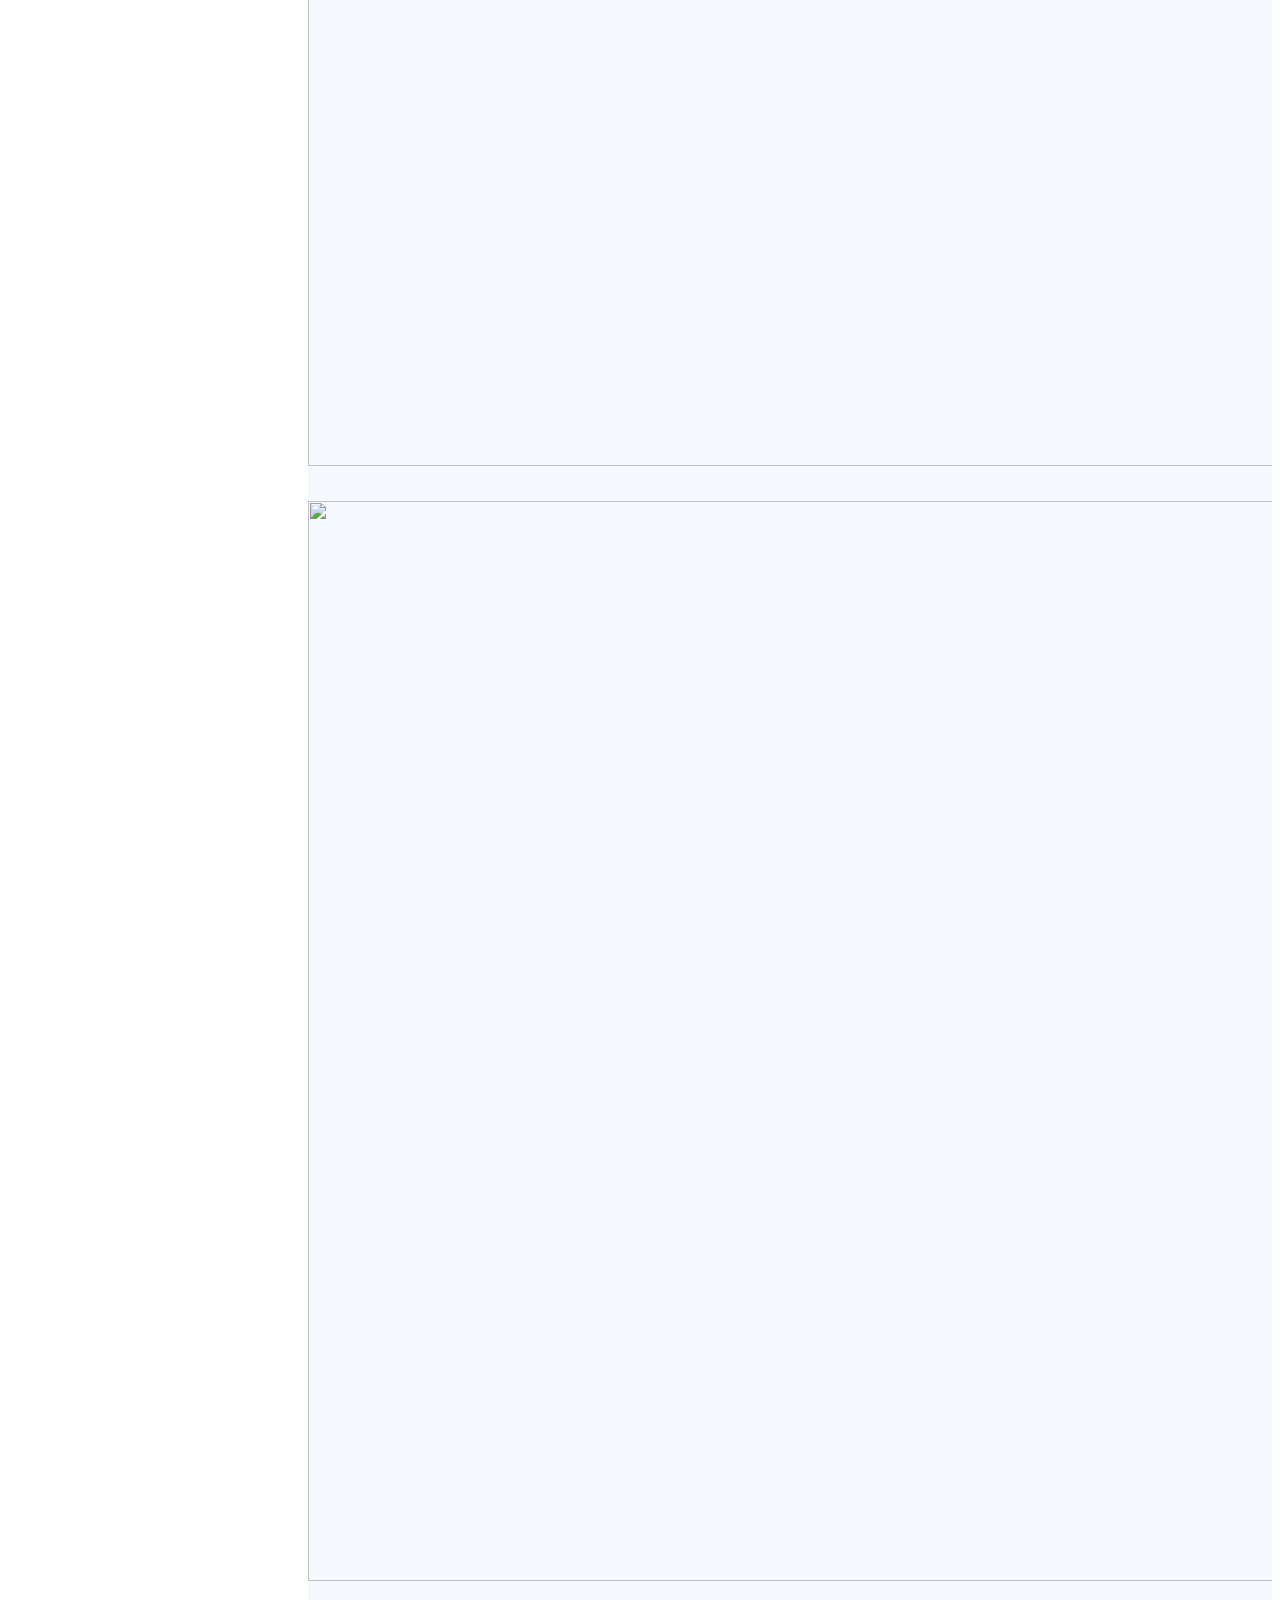
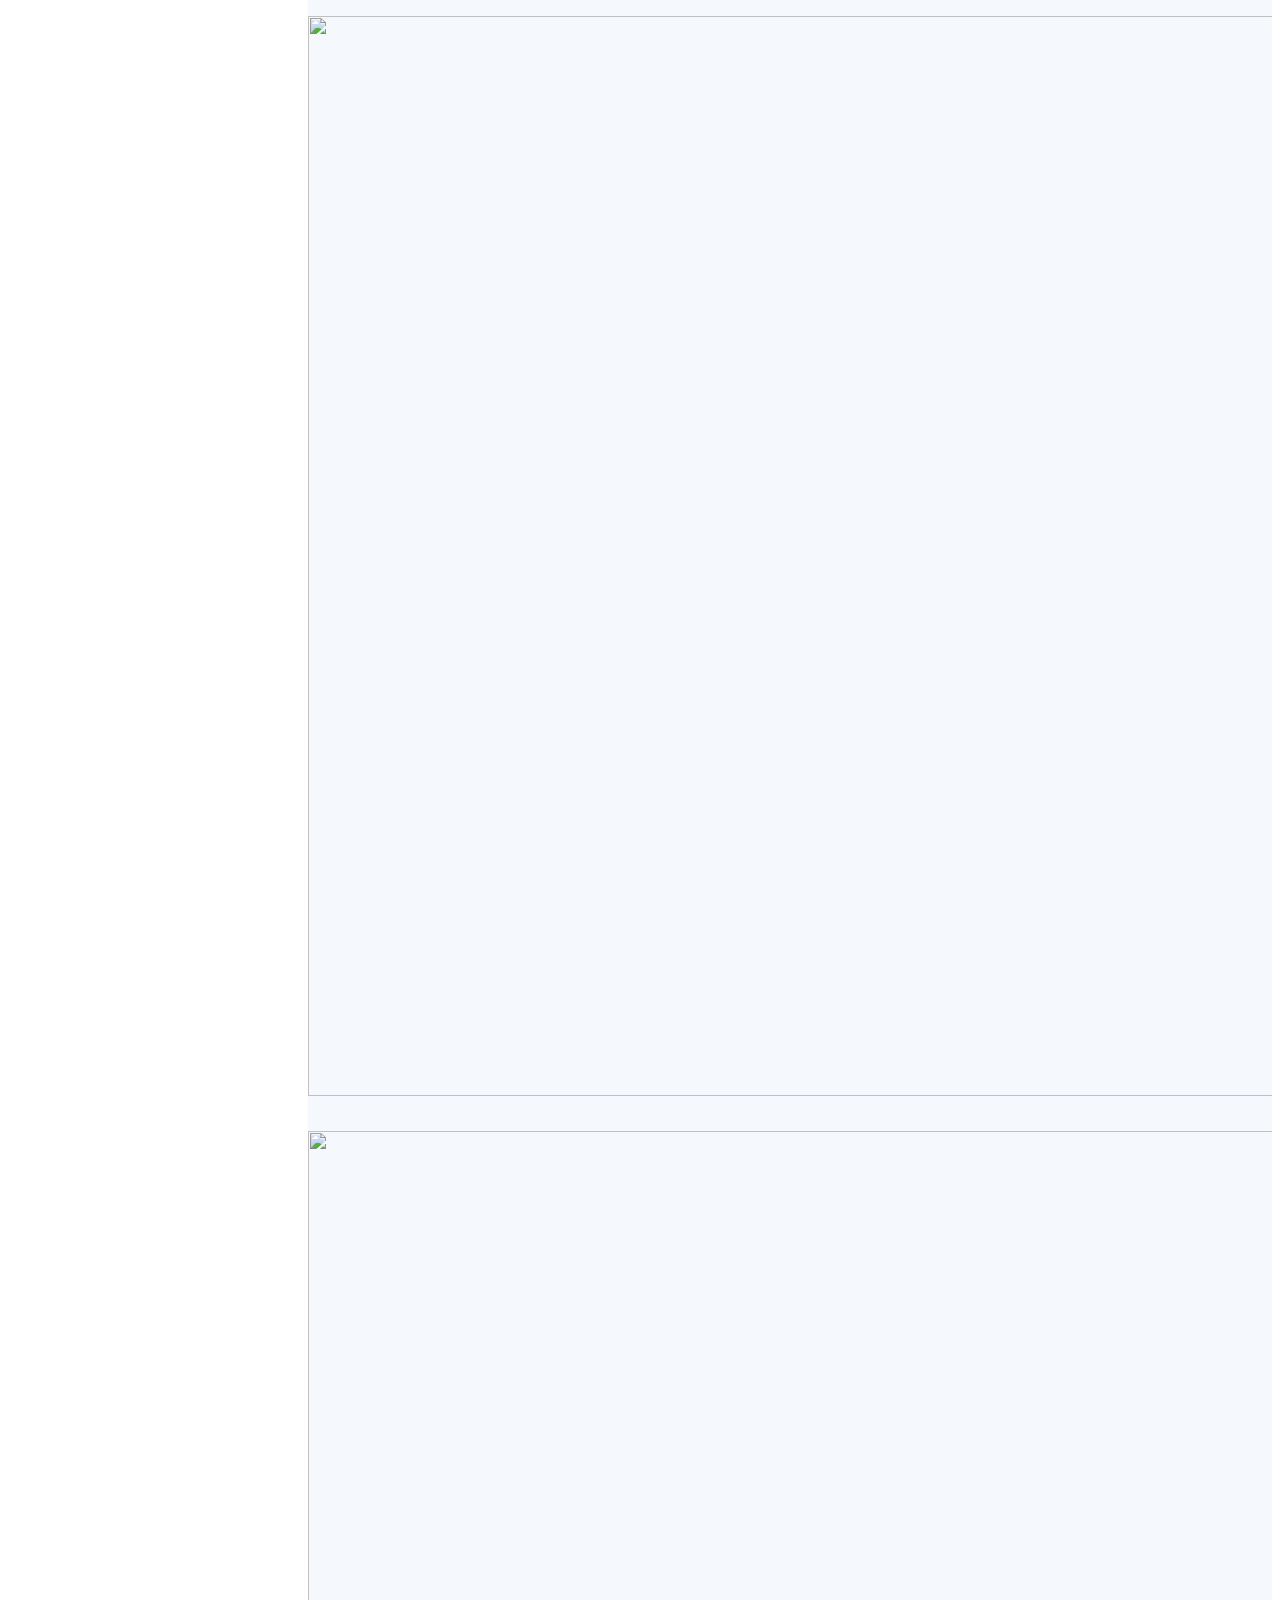
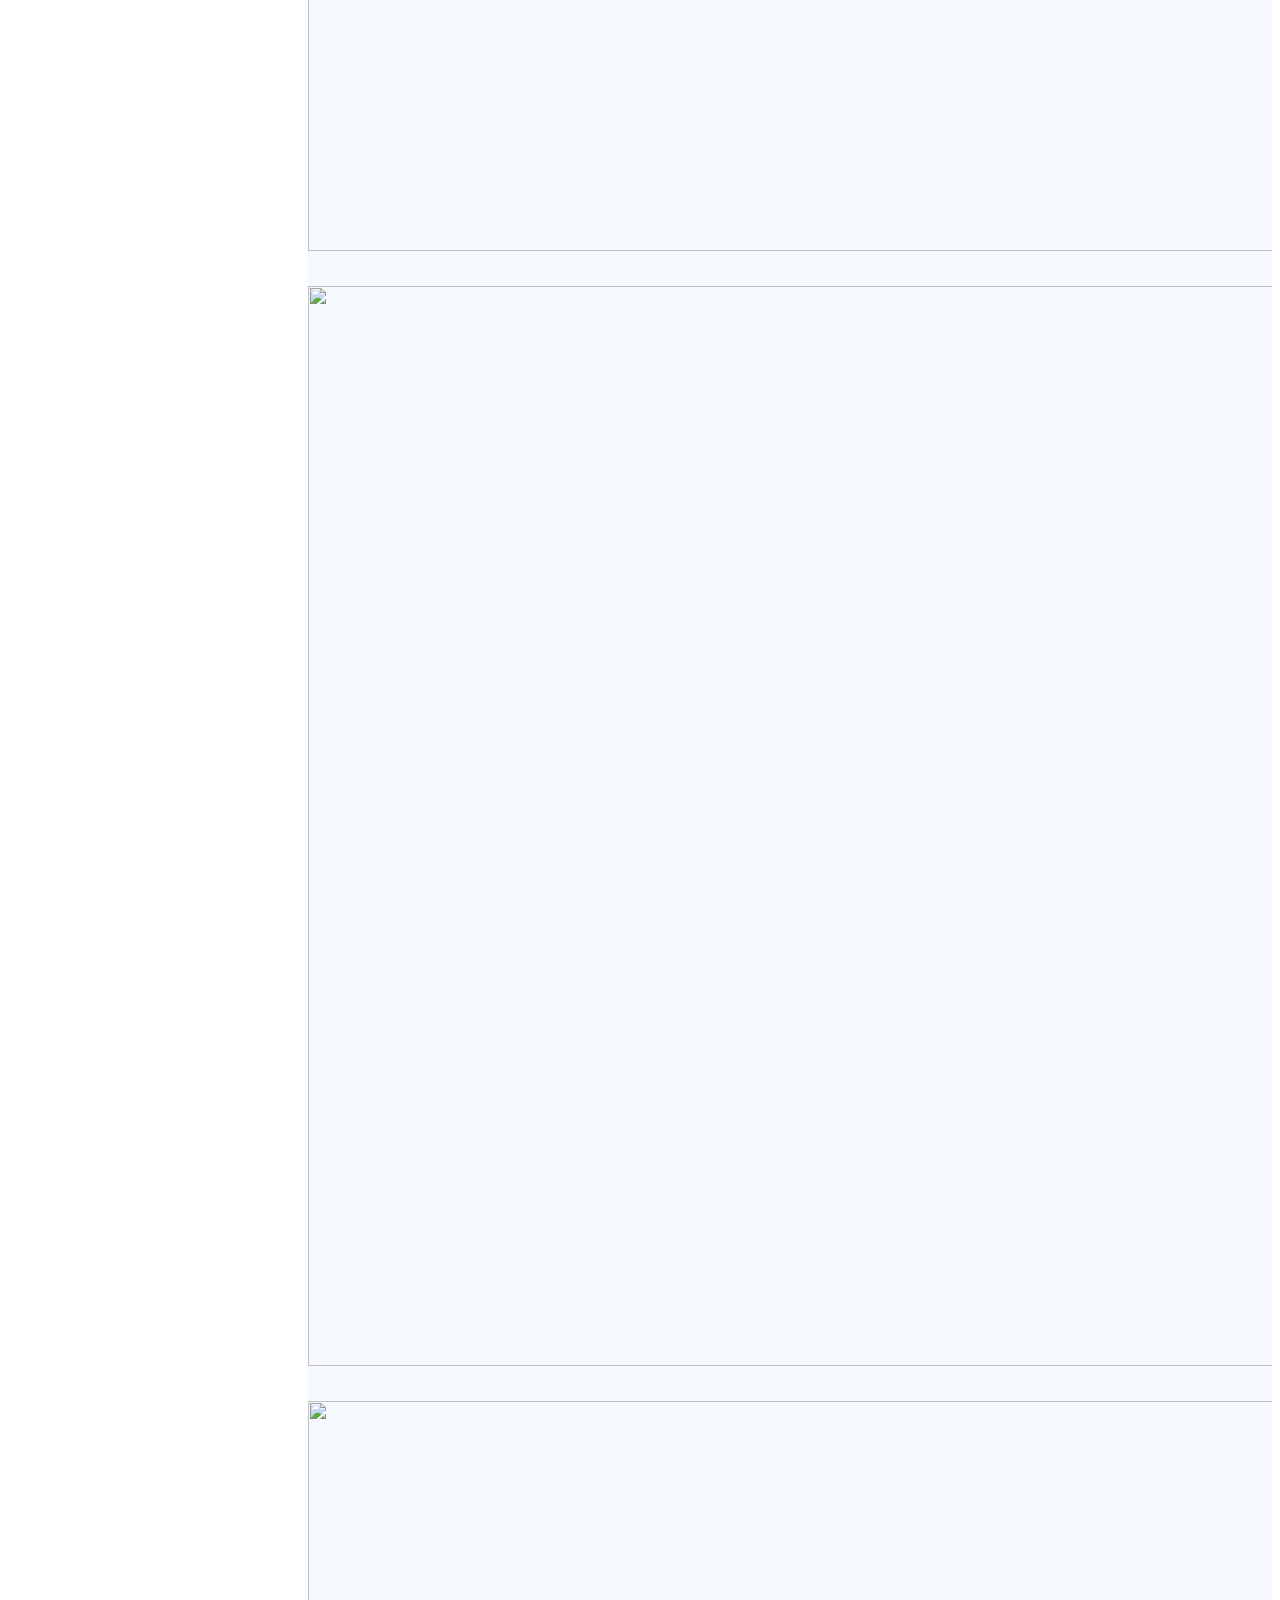
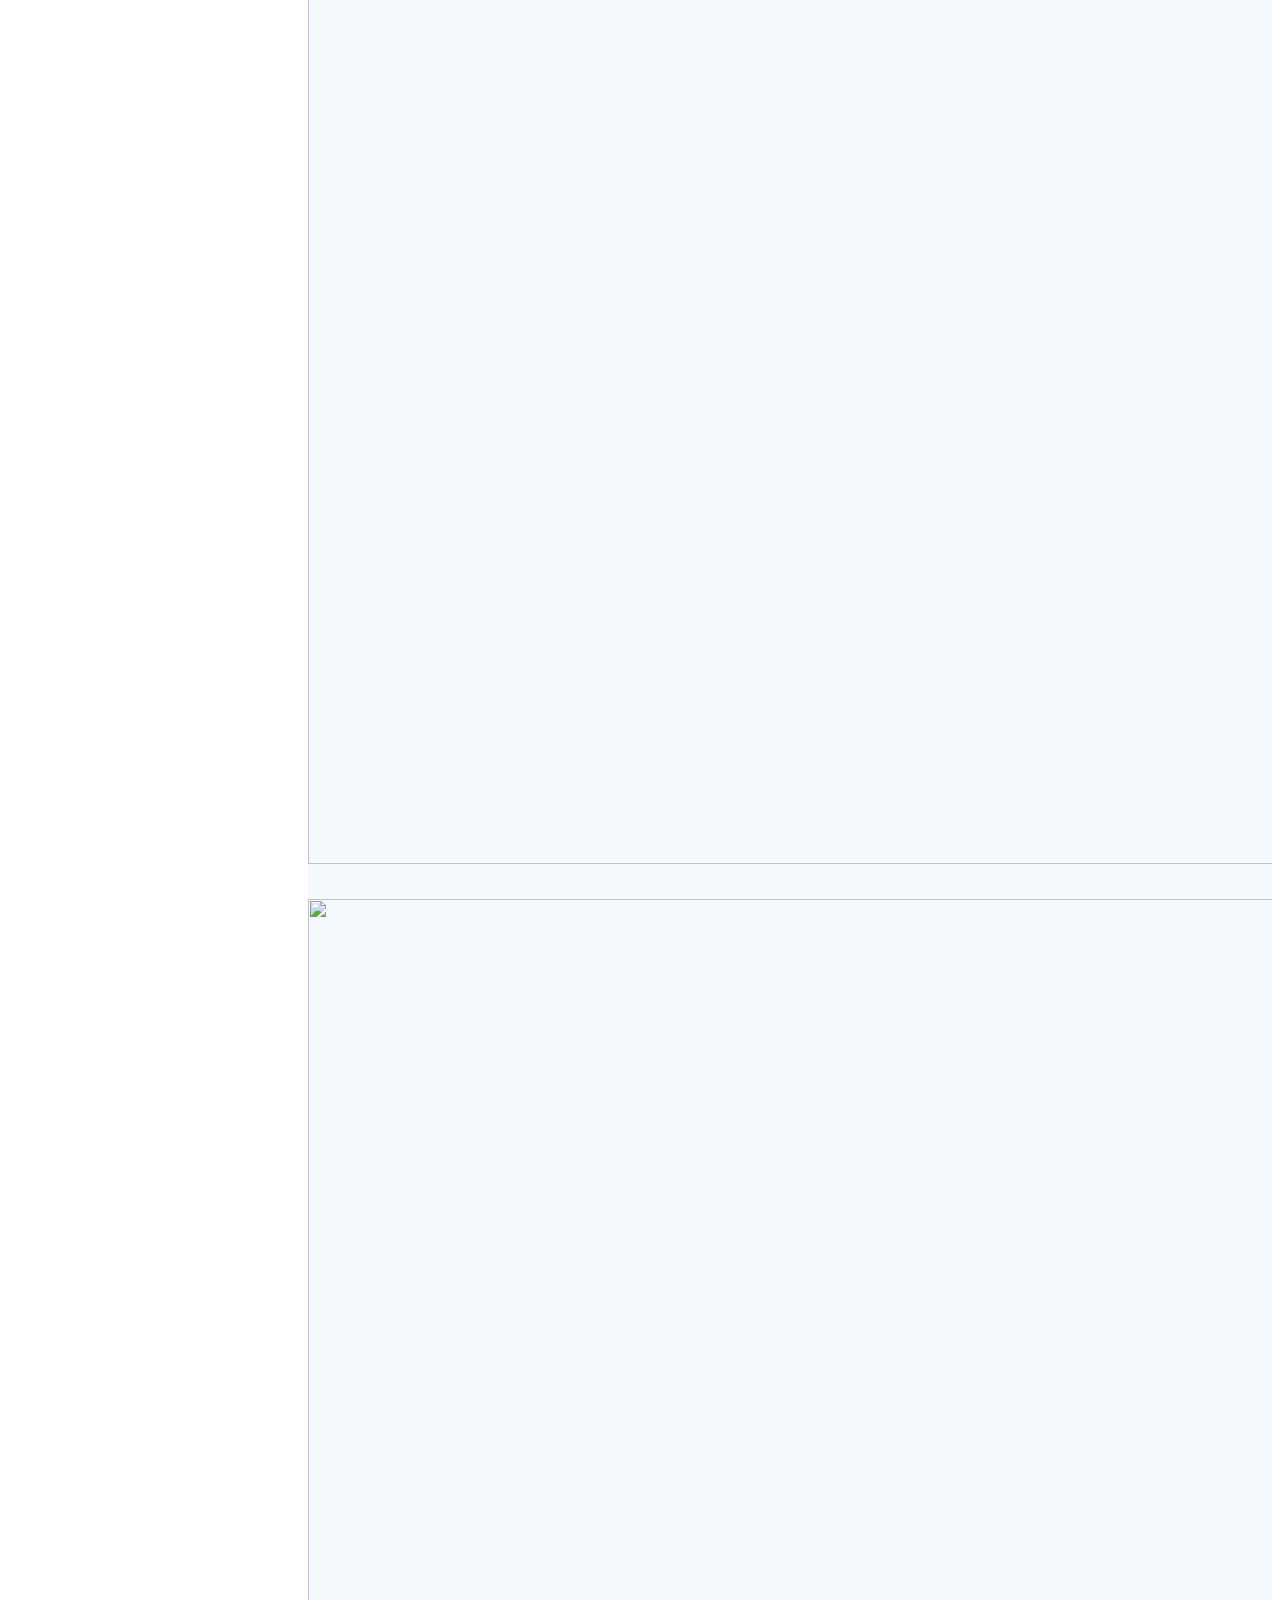
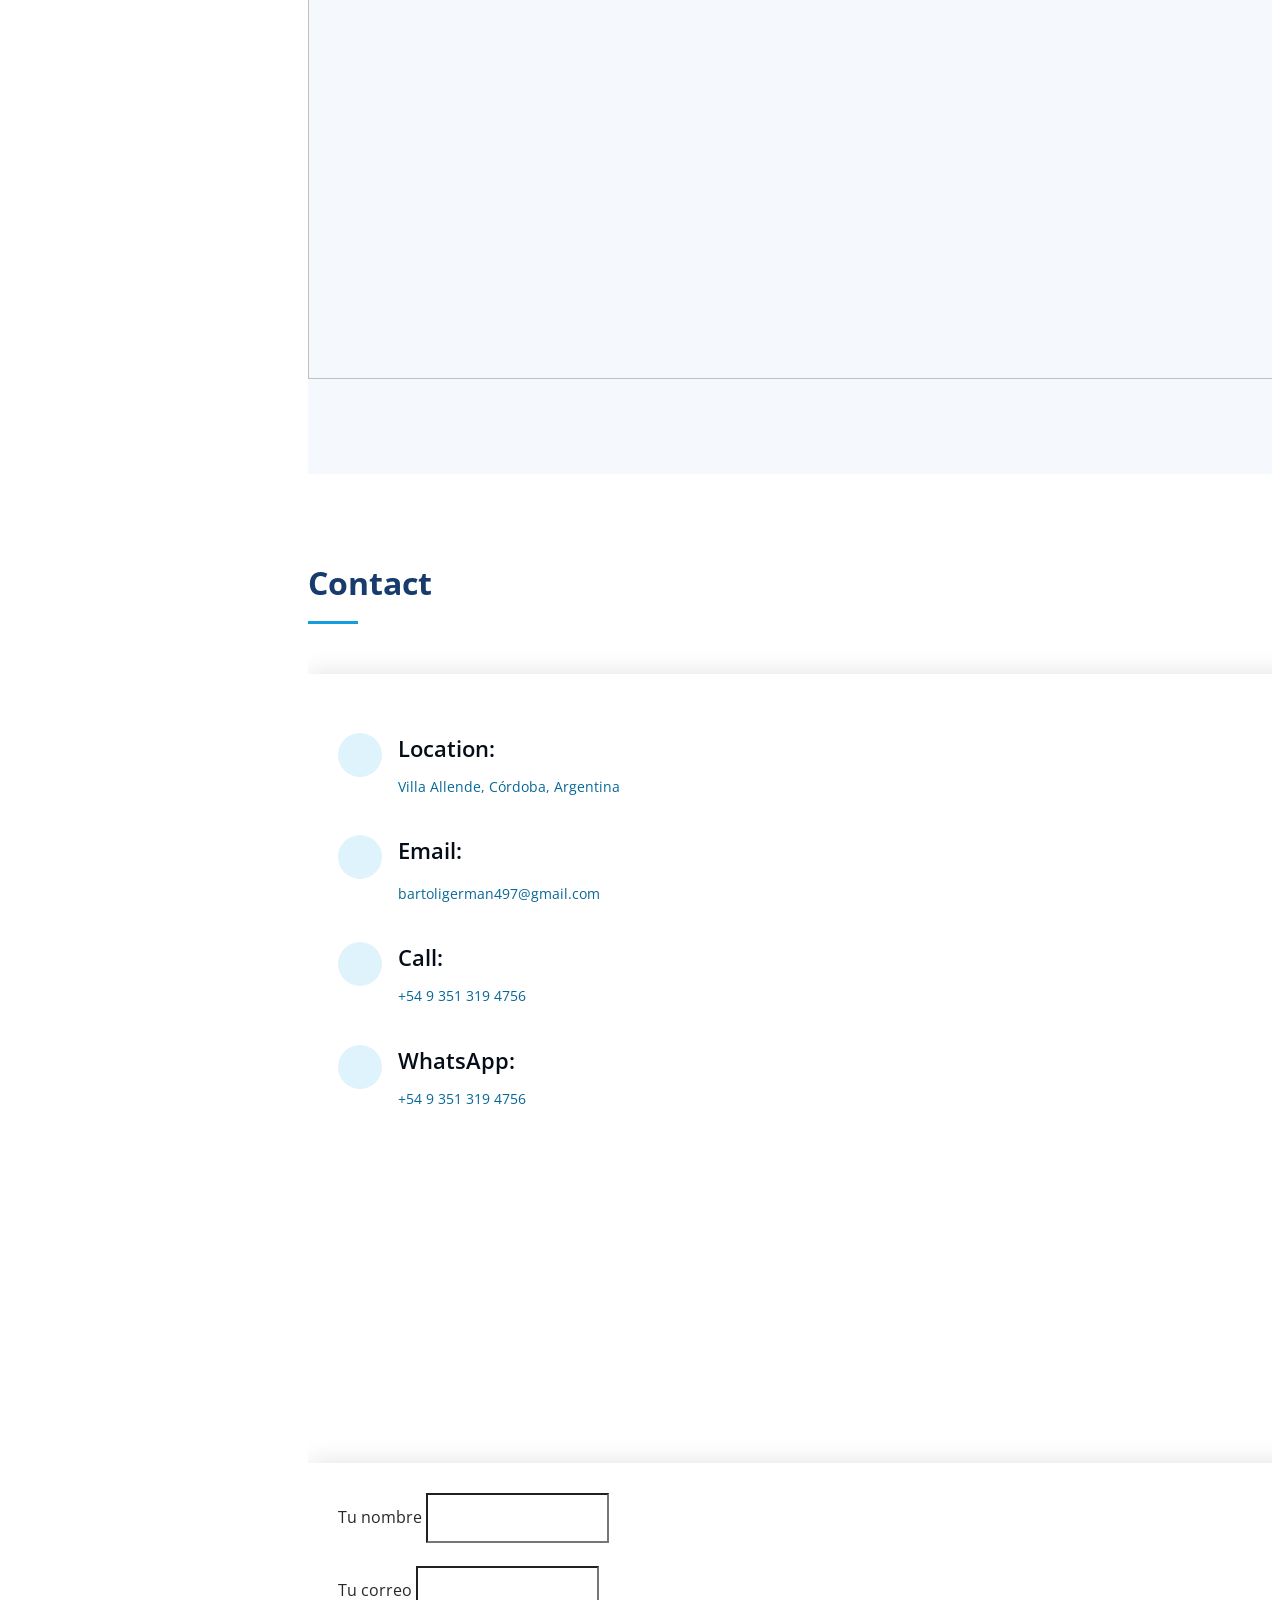
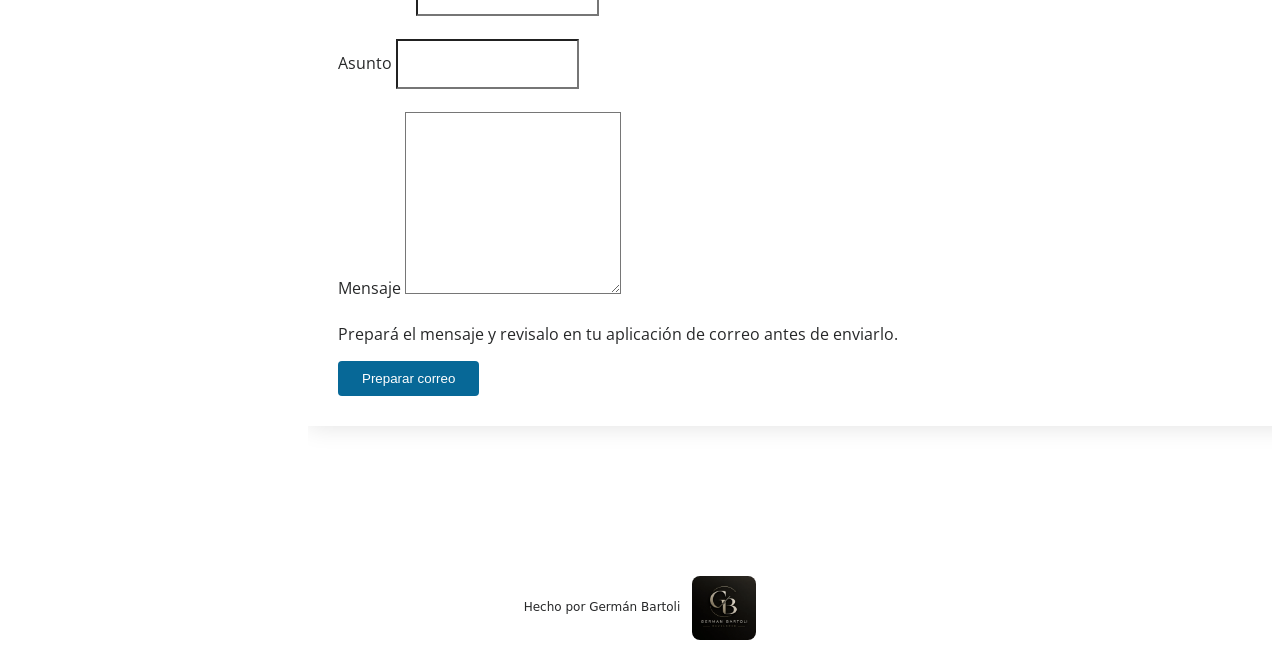
==== commit bdea02e5: "Corregir las proporciones de las imágenes y el formulario de contacto El perfil y la ilustración res" ====
--- a/index.html
+++ b/index.html
@@ -7,7 +7,7 @@
     <meta name="google-site-verification" content="LY-jj97RTmJW7jWvf20JwODG_EwSUvy7kHyEUGobsPE" />
 
     <title>German Bartoli</title>
-    <meta content=""
+    <meta content="Portfolio de German Bartoli. Conocé sus proyectos de desarrollo web, su experiencia y las formas de contactarlo."
           name="description" />
     <meta content=""
           name="keywords" />
@@ -21,7 +21,7 @@
         rel="apple-touch-icon"
     />-->
     <!-- Google Fonts -->
-    <link href="https://fonts.googleapis.com/css?family=Open+Sans:300,300i,400,400i,600,600i,700,700i|Raleway:300,300i,400,400i,500,500i,600,600i,700,700i|Poppins:300,300i,400,400i,500,500i,600,600i,700,700i"
+    <link href="https://fonts.googleapis.com/css?family=Open+Sans:300,300i,400,400i,600,600i,700,700i|Raleway:300,300i,400,400i,500,500i,600,600i,700,700i|Poppins:300,300i,400,400i,500,500i,600,600i,700,700i&amp;display=swap"
           rel="stylesheet" />
 
     <!-- Vendor CSS Files -->
@@ -86,9 +86,8 @@
                 <img src="assets/img/profile-img.jpg"
                      alt=""
                      class="img-fluid rounded-circle"
-                     style="
-                        height: 266px;
-                        width: 266px;" />
+                     width="3024"
+                     height="2984" />
                 <h1 class="text-light">German Bartoli</h1>
                 <div class="social-links mt-3 text-center">
                     <a href="https://github.com/GermanBartoli"
@@ -191,10 +190,10 @@
 
         <div id="audio-player" inert>
             <audio id="miaudio"
-                   controls autoplay loop
+                   src="assets/mp3/Gymnopedie.mp3" preload="none" controls loop
                    style=" width: 250px; display: block; border-radius: 20px; margin: 0 auto; margin-top: 10px;">
-                <source src="assets/mp3/Gymnopedie.mp3" type="audio/mp3">
             </audio>
+            <p id="estado-audio" role="status"></p>
             <button type="button" id="reproducirPausar" class='bx bx-play' style='font-size: 24px; color: #6f7180; margin-top: 10px; margin-left: 32px; cursor: pointer' title="Reproducir"></button>
             <button type="button" id="bajarVolumen" class='bx bx-volume-low' style='font-size: 24px; color: #6f7180; margin-top: 10px; cursor:pointer' title="Bajar Volumen"></button>
             <button type="button" id="subirVolumen" class='bx bx-volume-full' style="font-size: 24px; color: #6f7180; margin-top: 10px; cursor: pointer " title="Subir Volumen"></button>
@@ -241,8 +240,10 @@
                            target="_blank"
                            rel="noopener">
                             <img src="https://media3.giphy.com/media/qgQUggAC3Pfv687qPC/giphy.gif?cid=790b7611146e83b3b49c21c0adfc89bb21a1b72eafe73727&rid=giphy.gif&ct=g"
-                                 height="340"
+                                 height="255"
                                  width="340"
+                                 class="img-fluid"
+                                 loading="lazy"
                                  alt="Programador concentrado" />
                         </a>
                     </div>
@@ -676,7 +677,7 @@
                             </div>
 
                             <div class="email">
-                                <a href="mailto:bartoligerman497@gmail.com?Subject=Hola%20German!"
+                                <a id="correo-contacto" href="mailto:bartoligerman497@gmail.com?Subject=Hola%20German!"
                                    target="_blank"
                                    rel="noopener">
                                     <i class="bi bi-envelope"></i>
@@ -752,8 +753,7 @@
 
                     <div class="col-lg-7 mt-5 mt-lg-0 d-flex align-items-stretch">
                         <form id="formulario-contacto"
-                              action="mailto:bartoligerman497@gmail.com"
-                              enctype="text/plain"
+                              hidden
                               method="post"
                               class="php-email-form">
                             <div class="row">
@@ -868,7 +868,7 @@
     const silenciar = document.getElementById('silenciar');
     const reiniciar = document.getElementById('reiniciar');
 
-    var audioPausado = false;
+
 
     var audio;
 
@@ -886,20 +886,6 @@
     //    }
     //});
 
-    window.addEventListener('pageshow', function(event) {
-        if (event.persisted) {
-            // La página se cargó desde la caché
-            audio.play(); // o el estado que necesites
-            //messageElement.textContent = "Mensaje principal";
-        }
-        audio.play(); // o el estado que necesites
-
-    });
-
-    window.onload = function () {
-        window.scrollTo(0, 0);
-    };
-
     document.addEventListener('DOMContentLoaded', function () {
         disableScroll();
         disableFocus();
@@ -911,82 +897,41 @@
 
         audio.volume = 0.60;
 
-        if (audio.paused) {
-            reproducirPausar.title = "Reproducir"
-            //reproducirPausar.src = "https://cdn-icons-png.flaticon.com/512/8104/8104431.png"
-            reproducirPausar.classList.remove('bx-pause')
-            reproducirPausar.classList.add('bx-play')
-        } else {
-            reproducirPausar.title = "Pausar"
-            //reproducirPausar.src = "https://cdn-icons-png.flaticon.com/512/8104/8104379.png"
-            reproducirPausar.classList.add('bx-pause')
-            reproducirPausar.classList.remove('bx-play')
+        const estadoAudio = document.getElementById('estado-audio');
+
+        function actualizarReproductor() {
+            reproducirPausar.title = audio.paused ? 'Reproducir' : 'Pausar';
+            reproducirPausar.classList.toggle('bx-play', audio.paused);
+            reproducirPausar.classList.toggle('bx-pause', !audio.paused);
         }
 
-        document.addEventListener('click', musicPlay);
-
-        function musicPlay(event) {
-            if (audio.paused) {
-                if (event.target.id === 'reproducirPausar') {
-                    // No hacer nada si el clic fue en el botón de reproducirPausar
-                    return;
-                }
-                if (event.target.id === 'bajarVolumen') {
-                    // No hacer nada si el clic fue en el botón de bajarVolumen
-                    return;
-                }
-                if (event.target.id === 'subirVolumen') {
-                    // No hacer nada si el clic fue en el botón de subir volumen
-                    return;
-                }
-                if (event.target.id === 'silenciar') {
-                    // No hacer nada si el clic fue en el botón de silenciar
-                    return;
-                }
-                if (event.target.id === 'reiniciar') {
-                    // No hacer nada si el clic fue en el botón de reiniciar
-                    return;
-                }
-
-                audio.play();
-                reproducirPausar.title = "Pausar"
-                //reproducirPausar.src = "https://cdn-icons-png.flaticon.com/512/8104/8104379.png"
-                reproducirPausar.classList.add('bx-pause')
-                reproducirPausar.classList.remove('bx-play')
-
-                document.removeEventListener('click', musicPlay);
+        function avisarErrorAudio() {
+            audio.pause();
+            estadoAudio.textContent = 'No se pudo iniciar el audio. Podés reintentarlo con Reproducir.';
+            actualizarReproductor();
+        }
+
+        async function reproducirAudio() {
+            estadoAudio.textContent = '';
+            try {
+                if (audio.error) audio.load();
+                await audio.play();
+            } catch (error) {
+                if (error.name !== 'AbortError') avisarErrorAudio();
             }
         }
 
-        audio.addEventListener('pause', function () {
-            reproducirPausar.title = "Reproducir"
-            //reproducirPausar.src = "https://cdn-icons-png.flaticon.com/512/8104/8104431.png"
-            reproducirPausar.classList.remove('bx-pause')
-            reproducirPausar.classList.add('bx-play')
+        actualizarReproductor();
+        audio.addEventListener('error', avisarErrorAudio);
+        audio.addEventListener('pause', actualizarReproductor);
+        audio.addEventListener('playing', () => {
+            estadoAudio.textContent = '';
+            actualizarReproductor();
         });
-
-        audio.addEventListener('play', function () {
-            reproducirPausar.title = "Pausar"
-            //reproducirPausar.src = "https://cdn-icons-png.flaticon.com/512/8104/8104379.png"
-            reproducirPausar.classList.add('bx-pause')
-            reproducirPausar.classList.remove('bx-play')
-        });
-
-        reproducirPausar.addEventListener('click', function () {
-            if (audio.paused) {
-                audio.play();
-                reproducirPausar.title = "Pausar"
-                //reproducirPausar.src = "https://cdn-icons-png.flaticon.com/512/8104/8104379.png"
-                reproducirPausar.classList.add('bx-pause')
-                reproducirPausar.classList.remove('bx-play')
-            } else {
-                audio.pause();
-                reproducirPausar.title = "Reproducir"
-                //reproducirPausar.src = "https://cdn-icons-png.flaticon.com/512/8104/8104431.png"
-                reproducirPausar.classList.remove('bx-pause')
-                reproducirPausar.classList.add('bx-play')
-                audioPausado = true;
-            }
+        document.getElementById('aceptarBtnBienvenida').addEventListener('click', reproducirAudio, { once: true });
+        reproducirPausar.addEventListener('click', () => {
+            if (audio.paused) reproducirAudio();
+            else audio.pause();
         });
 
         document.getElementById('subirVolumen').addEventListener('click', function () {
@@ -1074,7 +1019,7 @@
             const audio = document.getElementById("miaudio");
             audio.src = canciones[cancionActual];
             audio.load(); // Carga la nueva canción
-            audio.play(); // Reproduce la nueva canción automáticamente
+            reproducirAudio();
         }
     });
 
--- a/assets/css/style.css
+++ b/assets/css/style.css
@@ -89,7 +89,8 @@
 #header .profile img {
   margin: 15px auto;
   display: block;
-  width: 120px;
+  width: 266px;
+  height: auto;
   border: 8px solid #2c2f3f;
 }
 
